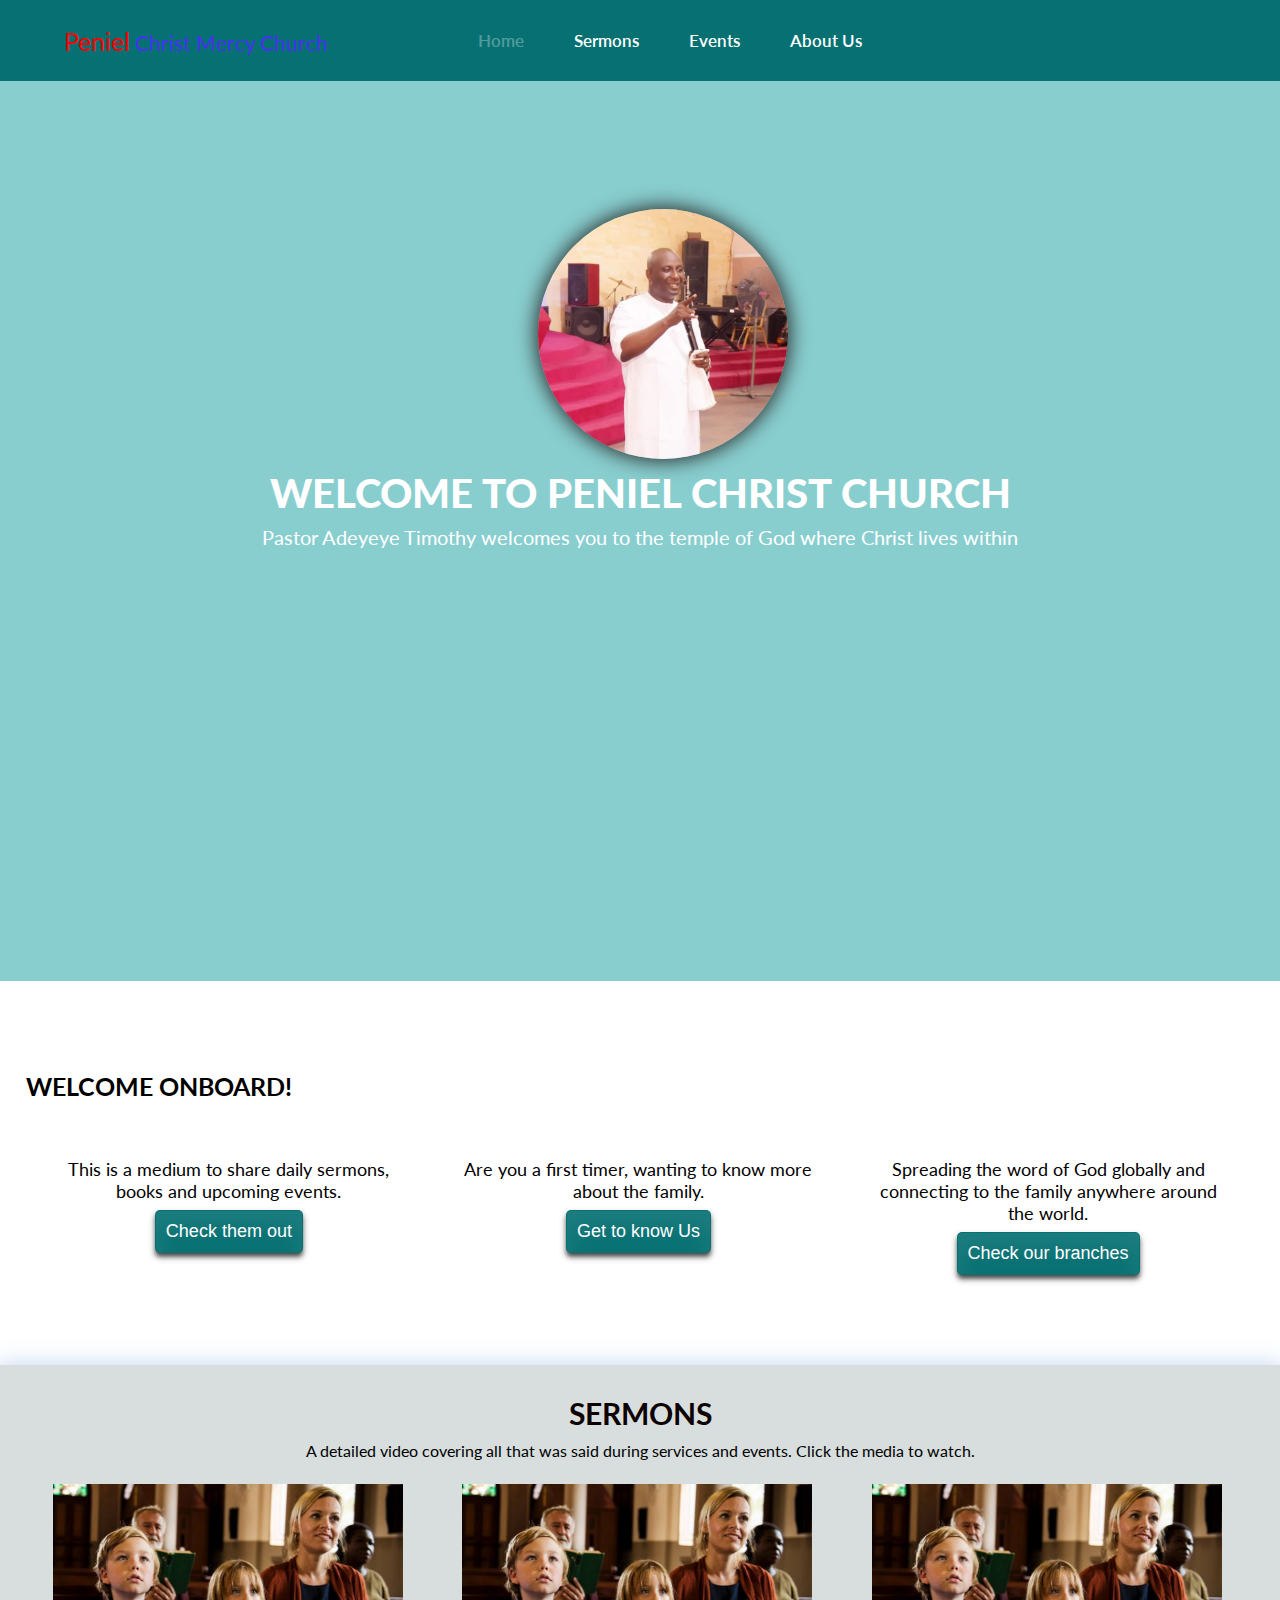
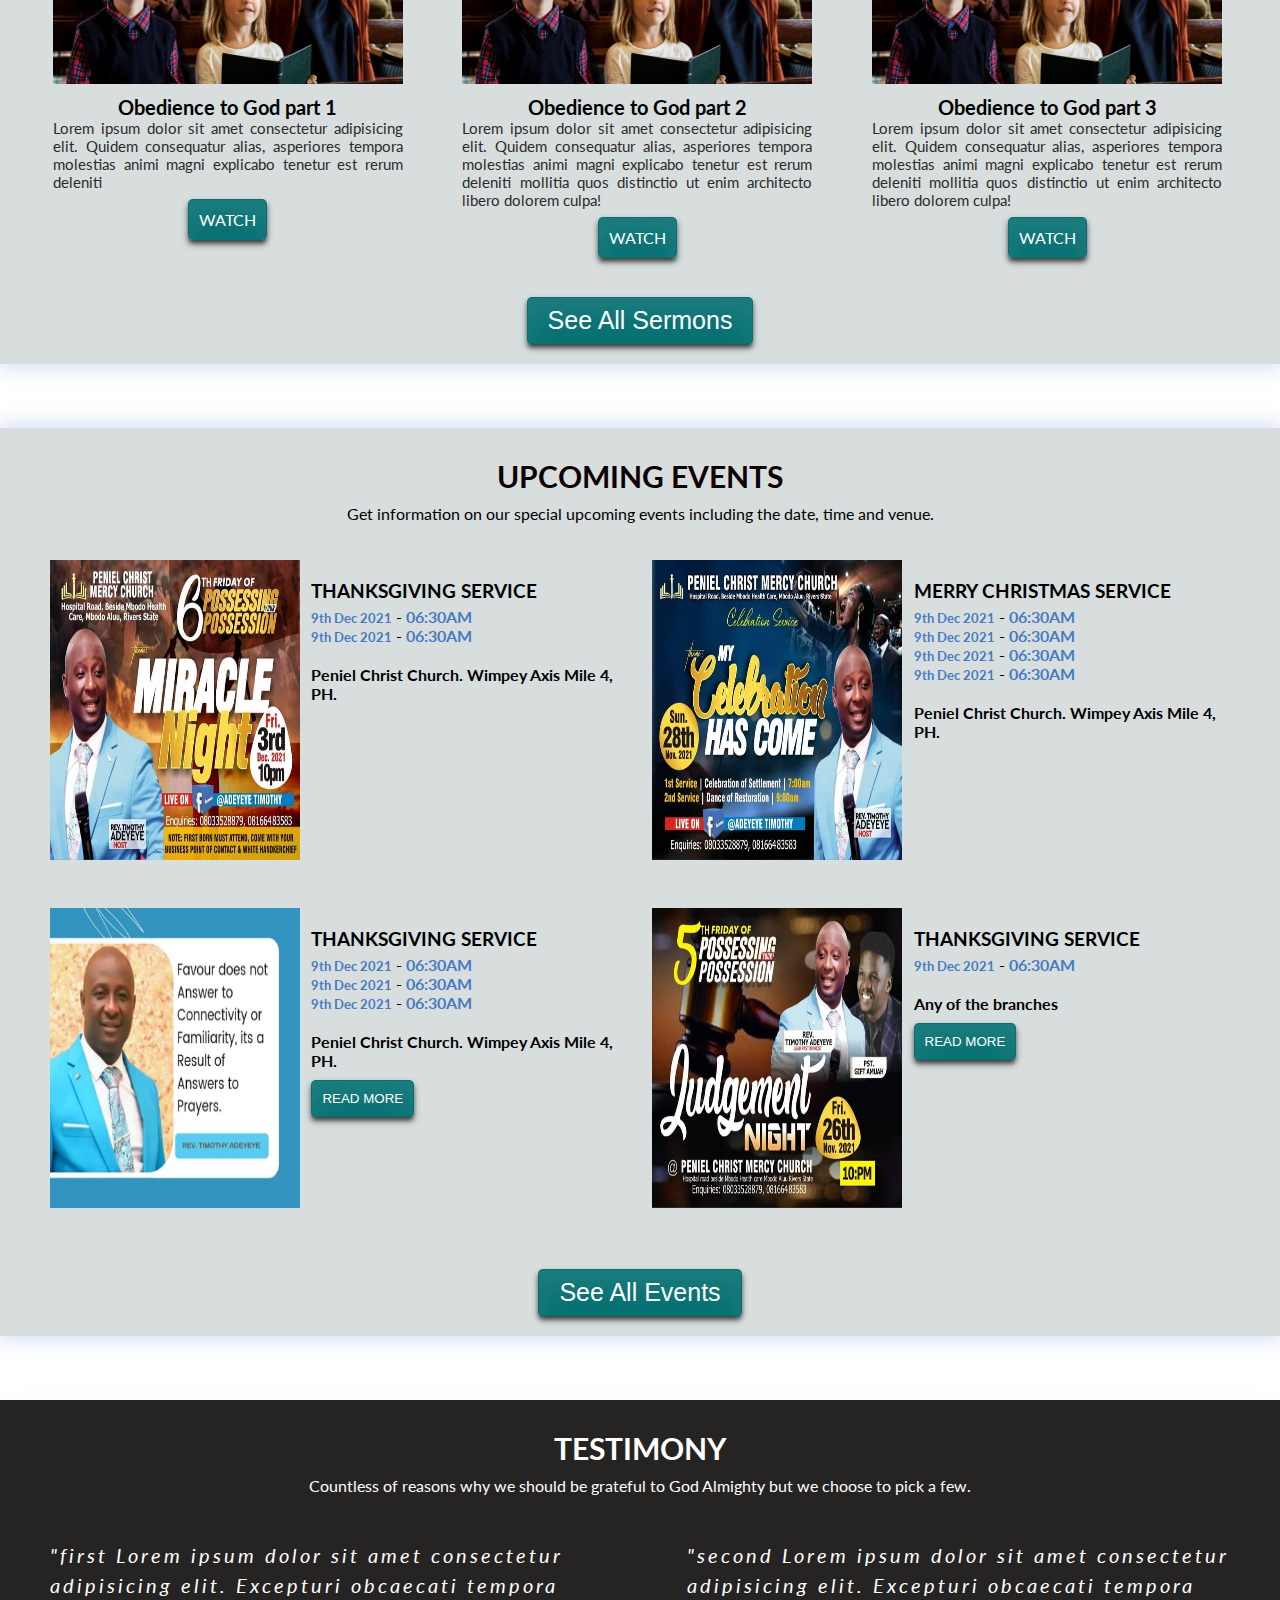
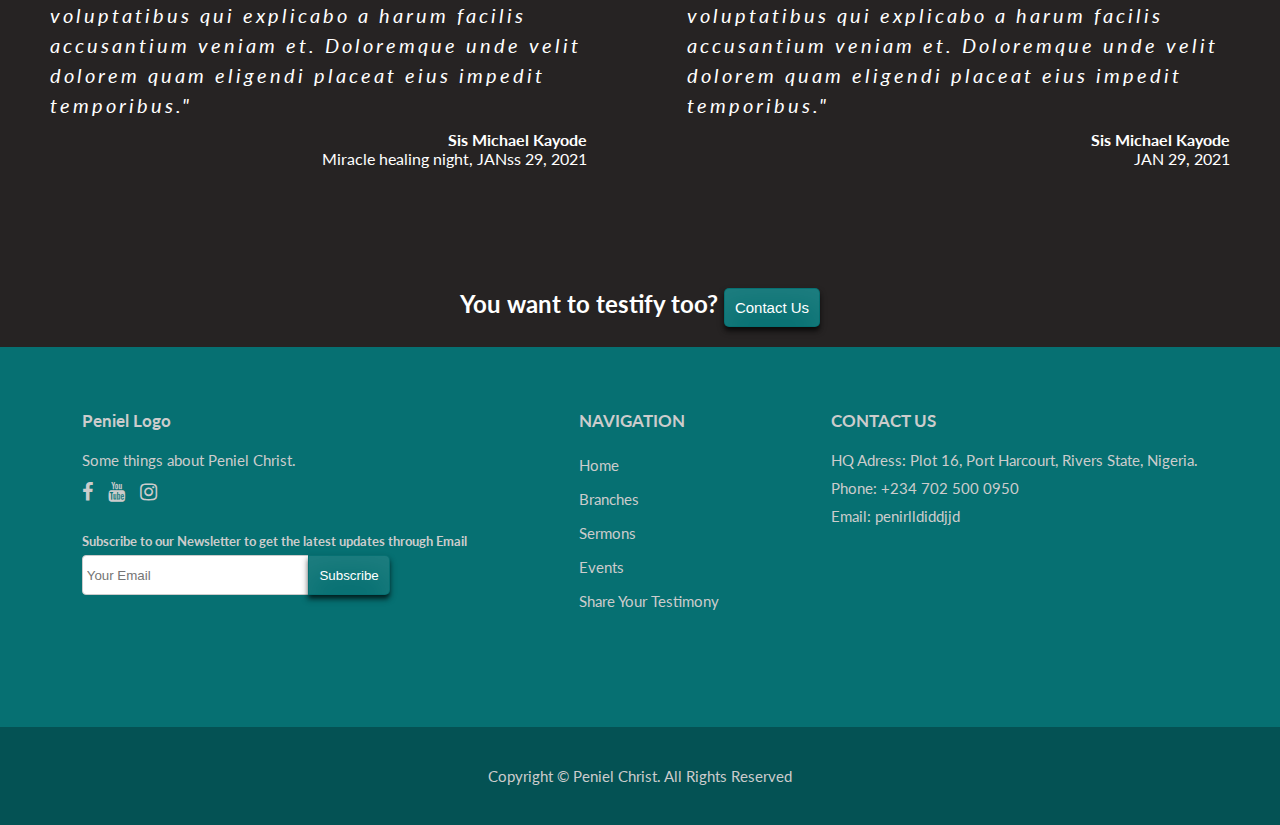
==== index.html @ 098cc75f "first commit" ====
<!DOCTYPE html>
<html lang="en">
<head>
    <meta charset="UTF-8">
    <meta http-equiv="X-UA-Compatible" content="IE=edge">
    <meta name="viewport" content="width=device-width, initial-scale=1.0">
    <link href="http://maxcdn.bootstrapcdn.com/font-awesome/4.1.0/css/font-awesome.min.css" rel="stylesheet">
    <link rel="stylesheet" href="css/style.css">
    <script src="js/nav.js"></script>
    <script src="js/navSlider.js"></script>
    <script src="js/testiSlider.js"></script>
    <title>Home-Peniel Christ Church</title>
</head>
<body>
    <!-- <div class="papa"> -->
        
    <nav class="navbar">
        <a href="index.html" class="nav-logo"><span class="logo" style="font-size: larger;">Peniel</span>  Christ Mercy Church</a>
        <ul class="nav-menu">
            <li class="nav-item">
                <a href="sermon.html" class="nav-link">Home</a>
            </li>
            <li class="nav-item">
                <a href="sermon.html" class="nav-link">Sermons</a>
            </li>

            <!-- <ali class="nav-item">
                <a href="aboutus.html" class="nav-link">About Us</a>
            </li> -->
                <li class="nav-item">
                <a href="events.html" class="nav-link">Events</a>
            </li>
            <li class="nav-item">
                <a href="aboutus.html" class="nav-link">About Us</a>
            </li> 
        </ul>
        <div class="hamburger">
            <span class="bar"></span>
            <span class="bar"></span>
            <span class="bar"></span>
        </div>
    
    </nav>
    <section class="img-slider">
        <div class="welcome-image">
        </div>
        <div class="welcome-content">
            <img src="img/pastor.jpg" alt="">
            <div>
                <h2>WELCOME TO PENIEL CHRIST CHURCH</h2>
                <p>Pastor Adeyeye Timothy welcomes you to the temple of God where Christ lives within</p>
            </div>
        </div>
    </section>
      <div class="main">
        <div class="intro">
            <div>
                <h2>WELCOME ONBOARD!</h2>
                <div class="intro-flex">
    
                    <div>
                        <p>This is a medium to share daily sermons, books and upcoming events.</p>
                        <button>Check them out</button>
                    </div>
                    <div>
                        <p>Are you a first timer, wanting to know more about the family.</p>
                        <button>Get to know Us</button>
                    </div>
                    <div>
                        <p>Spreading the word of God globally and connecting to the family anywhere around the world.</p>
                        <button>Check our branches</button>
                    </div>
                    
                </div>
                
            </div>
          </div>
            <div class="sermon">
               <div class="title">
                    <h2>SERMONS</h2>
                    <p>A detailed video covering all that was said during services and events. Click the media to watch.</p>
               </div>
               <div class="box">
                   <div class="card">
                        <img src="img/image.jpeg" alt="">
                        <h2>Obedience to God part 1</h2>
                        <p> Lorem ipsum dolor sit amet consectetur
                            adipisicing elit. Quidem consequatur alias,
                            asperiores tempora molestias 
                            animi magni
                            explicabo tenetur est 
                            rerum deleniti
                        </p>
                         <br>   
                        <a href="sermon.html"  class="button">WATCH</a>
                   </div>
                   <div class="card">
                        <img src="img/image.jpeg" alt="">
                        <h2>Obedience to God part 2</h2>
                        <p> Lorem ipsum dolor sit amet consectetur
                            adipisicing elit. Quidem consequatur alias,
                            asperiores tempora molestias 
                            animi magni
                            explicabo tenetur est 
                            rerum deleniti
                            mollitia quos distinctio ut enim 
                            architecto libero dolorem culpa!</p>
                            <br>
                        <a href="sermon.html" class="button">WATCH</a>
                    </div>
                    <div class="card">
                        <img src="img/image.jpeg" alt="">
                        <h2>Obedience to God part 3</h2>
                        <p> Lorem ipsum dolor sit amet consectetur
                            adipisicing elit. Quidem consequatur alias,
                            asperiores tempora molestias 
                            animi magni
                            explicabo tenetur est 
                            rerum deleniti
                            mollitia quos distinctio ut enim 
                            architecto libero dolorem culpa!</p>
                            <br>
                        <a href="sermon.html" class="button">WATCH</a>
                    </div>
                </div>
               <button class="btn-larg">See All Sermons</button>
            </div>
            <div class="events">
                <div class="title">
                    <h2>UPCOMING EVENTS</h2>
                    <p>Get information on our special upcoming events including the date, time and venue.</p>
               </div>
               <div class="event-flex">
                    <div class='event-div'>
                        <img src="img/fyerss.jpg" alt="">
                        <div class="event-detail">
                            <h3>THANKSGIVING SERVICE</h3>
                            <div  class="event-dateset">
                                <div>
                                    <small>9th Dec 2021</small> - <span>06:30AM</span>
                                </div>
                                <div>
                                    <small>9th Dec 2021</small> - <span>06:30AM</span>
                                </div>
                                
                            </div>
                            <div class="event-branch">
                                <h4>
                                    Peniel Christ Church.  Wimpey Axis Mile 4, PH. 
                                </h4>
                            </div>
                        </div>
                    </div>
                    <div class='event-div'>
                        <img src="img/carousel_3.jpg" alt="">
                        <div class="event-detail">
                            <h3 class="event-h3">MERRY CHRISTMAS SERVICE</h3 class="event-h3">
                            <div class="event-dateset">
                                <div>
                                    <small>9th Dec 2021</small> - <span>06:30AM</span>
                                </div>
                                <div>
                                    <small>9th Dec 2021</small> - <span>06:30AM</span>
                                </div>
                                <div>
                                    <small>9th Dec 2021</small> - <span>06:30AM</span>
                                </div>
                                <div>
                                    <small>9th Dec 2021</small> - <span>06:30AM</span>
                                </div>
                            </div>
                            <div class="event-branch">
                                <h4>
                                    Peniel Christ Church.  Wimpey Axis Mile 4, PH. 
                                </h4>
                            </div>
                        </div>
                    </div>
                    <div class='event-div'>
                        <img src="img/carousel_2.jpg" alt="">
                        <div class="event-detail">
                            <h3 class="event-h3">THANKSGIVING SERVICE</h3>
                            <div class="event-dateset">
                                <div>
                                    <small>9th Dec 2021</small> - <span>06:30AM</span>
                                </div>
                                <div>
                                    <small>9th Dec 2021</small> - <span>06:30AM</span>
                                </div>
                                <div>
                                    <small>9th Dec 2021</small> - <span>06:30AM</span>
                                </div>
                            </div>
                            <div class="event-branch">
                                <h4>
                                    Peniel Christ Church.  Wimpey Axis Mile 4, PH. 
                                </h4>
                            </div>
                            <button>READ MORE</button>
                        </div>
                    </div>
                    <div class='event-div'>
                        <img src="img/carousel_1.jpg" alt="">
                        <div class="event-detail">
                            <h3 class="event-h3">THANKSGIVING SERVICE</h3>
                            <div class="event-dateset">
                                <div>
                                    <small>9th Dec 2021</small> - <span>06:30AM</span>
                                </div>
                                
                            </div>
                            <div class="event-branch">
                                <h4>
                                    Any of the branches
                                </h4>
                            </div>
                            <button>READ MORE</button>
                        </div>
                    </div>
               </div>
               <button class="btn-larg">See All Events</button>
            </div>
            <div class="testimony">
                <div class="title">
                    <h2>TESTIMONY</h2>
                    <p>Countless of reasons why we should be grateful to God Almighty but we choose to pick a few.</p>
               </div>
               <div class="testi-slider">
                    <div class="testi-flex">
                        <div>
                            <div class="testi-div">
                                <h3 class="testi">
                                    "first Lorem ipsum dolor sit amet consectetur adipisicing elit. Excepturi obcaecati tempora voluptatibus qui explicabo a harum facilis accusantium veniam et. Doloremque unde velit dolorem quam eligendi placeat eius impedit temporibus."
                                </h3>
                                <div class='detail'>
                                    <h4 class="who">Sis Michael Kayode</h4>
                                    <p>Miracle healing night, JANss 29, 2021</p>
                                </div>                      
                            </div>
                            <div class="testi-div">
                                <h3 class="testi">
                                    "second Lorem ipsum dolor sit amet consectetur adipisicing elit. Excepturi obcaecati tempora voluptatibus qui explicabo a harum facilis accusantium veniam et. Doloremque unde velit dolorem quam eligendi placeat eius impedit temporibus."
                                </h3>
                                <div class='detail'>
                                    <h4 class="who">Sis Michael Kayode</h4>
                                    <p>JAN 29, 2021</p>
                                </div>
                            </div>
                        </div>
                        <div>
                            <div class="testi-div">
                                <h3 class="testi">
                                    third ipsum dolor sit amet consectetur adipisicing elit. Excepturi obcaecati tempora voluptatibus qui explicabo a harum facilis accusantium veniam et. Doloremque unde velit dolorem quam eligendi placeat eius impedit temporibus.
                                </h3>
                                <div class='detail'>
                                    <h4 class="who">Sis Michael Kayode</h4>
                                    <p>JAN 29, 2021</p>
                                </div>
                            </div>
                            <div class="testi-div">
                                <h3 class="testi">
                                    fourth Lorem ipsum dolor sit amet consectetur adipisicing elit. Excepturi obcaecati tempora voluptatibus qui explicabo a harum facilis accusantium veniam et. Doloremque unde velit dolorem quam eligendi placeat eius impedit temporibus.
                                </h3>
                                <div class='detail'>
                                    <h4 class="who">Sis Michael Kayode</h4>
                                    <p>JAN 29, 2021</p>
                                </div>                      
                            </div>
                        </div>
                        <div>
                            <div class="testi-div">
                                <h3 class="testi">
                                    "fifth Lorem ipsum dolor sit amet consectetur adipisicing elit. Excepturi obcaecati tempora voluptatibus qui explicabo a harum facilis accusantium veniam et. Doloremque unde velit dolorem quam eligendi placeat eius impedit temporibus."
                                </h3>
                                <div class='detail'>
                                    <h4 class="who">Sis Michael Kayode</h4>
                                    <p>JAN 29, 2021</p>
                                </div>                      
                            </div>
                            <div class="testi-div">
                                <h3 class="testi">
                                    sixth Lorem ipsum dolor sit amet consectetur adipisicing elit. Excepturi obcaecati tempora voluptatibus qui explicabo a harum facilis accusantium veniam et. Doloremque unde velit dolorem quam eligendi placeat eius impedit temporibus.
                                </h3>
                                <div class='detail'>
                                    <h4 class="who">Sis Michael Kayode</h4>
                                    <p>JAN wwwiw9, 2021</p>
                                </div>                      
                            </div>
                        </div>
                    </div>
               </div>
               <div>
                    <h2>You want to testify too? <button>Contact Us</button></h2>                
                </div>            
            </div>
        </div>
      
        <footer class="page-footer" id="footer">
            <div class="">
                <div class="footer-first-div">
                    <div class="footer-summary">
                        <h5>Peniel Logo</h5>
                        <p>Some things about Peniel Christ.</p>
                        <div class="footer-icons"> <i class="fa fa-facebook" aria-hidden="true"></i> <i class="fa fa-youtube" aria-hidden="true"></i> <i class="fa fa-instagram" aria-hidden="true"></i></div>
                        <div class="footer-news">
                            <h6>Subscribe to our Newsletter to get the latest updates through Email</h6>
                        <div class="newsletter">
                                <input type="text" placeholder="Your Email">
                                <button>Subscribe</button>
                            </div>
                        </div>             
                    </div>
                    <div class="navigation">
                        <h5 class="">NAVIGATION</h5>                
                        <ul class="list-unstyled">
                            <li><a href="#!">Home</a></li>
                            <li><a href="#!">Branches</a></li>
                            <li><a href="#!">Sermons</a></li>
                            <li><a href="#!">Events</a></li>
                            <li><a href="#!">Share Your Testimony</a></li>
                        </ul>
                    </div>        
                         
                    <div class="contact">    
                        <h5 class="font-weight-bold text-uppercase mt-3 mb-4">CONTACT US</h5>        
                        <ul class="list-unstyled">
                            <li>
                                <p>HQ Adress: Plot 16, Port Harcourt, Rivers State, Nigeria.</p>
                            </li>
                            <li>
                                <p>Phone: +234 702 500 0950</p>
                            </li>
                            <li>
                                <p>Email: penirlldiddjjd</p>
                            </li>
                        </ul>

                    </div>
                 </div>
            </div>
            <div class="footer-copyright">
                <p class="copyright text-muted">Copyright &copy; Peniel Christ. All Rights Reserved</p>
            </div>
        </footer>
    </div>
    
</body>
</html>
---- css/style.css ----
@import url('https://fonts.googleapis.com/css2?family=Lato:ital,wght@0,100;0,300;0,400;0,700;1,100;1,300;1,400;1,700&family=Roboto+Slab:wght@200;300;400;500;600&display=swap');

*{
    margin: 0;
    padding: 0;
    box-sizing: border-box;
}
html{
    font-size:10px;
    font-family: 'Lato', sans-serif;

}
.papa{
    overflow-x: hidden;
}

li{
    list-style: none;
}
a{
    text-decoration: none;
}
.header{
    border-bottom: 1px solid #e2e8f0;
}
button, .box a{
    padding: 10px;
    background-color: rgb(6, 112, 114);;
    color: white;
    /* text-decoration: none; */
    border: 1px solid transparent;
    border-radius: 5px;
    cursor: pointer;
    box-shadow: 3px 0 0 #7800, 0 4px 4px -1px rgb(0 0 0 / 60%), 0 4px 6px 1px rgb(0 0 0 / 30%), 0 1px 2px 1px rgb(0 0 0 / 0%) inset, 0 18px 32px -2px rgb(255 255 255 / 10%) inset;
    /* transition: .4s; */
    /* margin-top: 60px; */
}
.btn-larg{
    padding:8px 20px ;
    font-size: 25px;
    /* display: none; */
}

.navbar{
    display: flex;
    justify-content: flex-start;
    /* align-items: center; */
    background: rgb(6, 112, 114);
    padding: 2% 5%;
    position: sticky;
    top: 0px;
    z-index: 8999;
}
.navbar>ul li a{
    font-weight: 600;
    font-size: 1.7rem;
color: white;
}
.navbar>a{
    margin-right: 100px;
    /* background: chartreuse; */
}
@keyframes drop {
    0% { top: -100px; }
    100% { top: 0px; }
}
.hamburger{
    display: none;
}

.bar{
    display: block;
    width: 25px;
    height: 3px;
    margin: 5px auto;
    -webkit-transition: all 0.3s ease-in-out;
    transition: all 0.3s ease-in-out;
    background-color: #101010;
}
.nav-menu .active-link{
    /* display: none; */
    opacity: 0.3;
}
.nav-menu .active-link:hover{
    /* display: none; */
    /* opacity: 0.3; */
    color: white;
}

.nav-menu {
    display: flex;
    justify-content: space-between;
    align-items: center;
}

.nav-item{
    margin-left: 5rem;
}
.nav-link{
    font-size: 1.6rem;
    /* font-weight: 400; */
    color: #475569;

}
.nav-link:hover {
    opacity: 0.3;
}
.nav-logo {
    /* font-weight: 500; */
    font-size: 2.1rem;
    color: #482ff7;
}
.logo{
    font-size: medium;
    color: red;
}
.main{
    /* padding: 2%; */
}


.img-slider{
    position: relative;
    width: 100vw;
    height: 100vh;
    max-width: 100%;
    /* position: sticky; */
}
.img-slider .welcome-image{
    background: url(/kayodemichael.github.io/img/preach.jpg);
    background-repeat: no-repeat;
    background-size: 100%;
    width: 100%;
    height: 100%;
    opacity: 0.6;
}
.img-slider .welcome-content{
    position: absolute;
    /* background: rgba(64, 224, 208, 0.167); */
    top: 0;
    background: rgba(89, 186, 188, 0.715);
    left: 0;
    display: flex;
    flex-direction: column;
    padding: 10%;
    
    /* justify-content: center; */
    /* margin: auto; */
    /* opacity: 1; */
    right: 0;
    bottom: 0;

    /* opacity: 0.7; */
    /* position: relative; */
}

.welcome-content img{
    margin: 0 40%;
    width: 250px;
    height: 250px;
    border-radius: 50%;
    box-shadow: 0 0 20px 2px rgba(40, 39, 39, 0.982);
}
.welcome-content div{
    text-align: center;
    margin-top: 10px;
    color: white;
    /* background-color: rgb(255, 255, 255); */
    /* display: none; */
}
.welcome-content h2{
    margin-bottom: 8px;
    font-weight: 900;
    z-index: 333;

    /* display: none; */
    font-size: 40px;
}
.welcome-content p{
    font-size: 20px;
}
/* img.poster{
    width: 100%;
    height: 500px;
} */
/* INTRO */
.main{
    background: white
}
.intro{
    margin-top: 5%;
    padding: 2%;    
}
.intro .intro-flex{
    display: flex;
    justify-content: space-around;
    text-align: center;
}
.intro .intro-flex div{
    flex-basis: 29%;
    margin-right: 3px;
    /* background: lightslategrey; */
}
.intro h2{
    font-size:25px;
    margin-bottom: 4%;
}
.intro p, .intro button{
    font-size: large;
    margin-top: 8px;
    /* background: red; */
    
}

button:hover, .box a:hover{
    background-color: transparent;
    color: rgb(6, 112, 114);
    border: 2px solid rgb(6, 112, 114);
    cursor: pointer;
}

.sermon, .events, .testimony{
    background: rgba(115, 138, 135, 0.283);
    padding: 2%;
    width: 100%;
    margin-top: 5%;
    padding-top: 20px;
    /* background: red; */
    padding-bottom: 20px ;
    /* padding: 0px ; */
    box-shadow: 0 0 20px 2px rgba(44, 112, 201, 0.25);
    /* margin-bottom: 40px; */
}

 /* sermon */
.sermon, .events, .testimony{
    text-align: center;
    font-size: medium;
}
.sermon .title, .events .title,.testimony .title{
    margin-bottom: 2%;
}
.sermon p, .events p, .testimony p{
    /* font-size: 1000; */
    font-weight: normal;
}
.title h2{
    color: rgb(14, 1, 1);
    font-size: 30px;
    margin: 10px;
    text-align: center;
}
.box{
    display: flex;
    justify-content: space-around;
    margin-bottom: 50px;
}
.card{
    /* background-color: #475569; */
    margin-right: 5px;
    width: 350px;
}
.card img{
    width: 100%;
    height: 200px;

    margin-bottom: 8px
}
.card h2{
    font-size: 20px;

}
.card p{
    font-size: 15px;
    text-align: justify;    
    color: rgb(46, 41, 41);
    
}
/* upcoming events */
.event-flex{
    display: flex;
    flex-wrap: wrap;
    justify-content: space-around;
    padding: 1%;
}
.event-flex .event-div{
    display: flex;
    flex-basis: 48%;
    margin-bottom: 4%;
    
}   

.event-flex .event-div img{
    width: 250px;
    height: 300px;
    margin-right: 2%;
}
.event-flex .event-div .event-detail{
    margin-top: 20px;
    /* justify-self: left; */
    text-align: left;
}
.event-flex .event-div .event-detail h3{
    margin-bottom: 5px;
    /* justify-self: left; */
}
.event-flex .event-div .event-detail .event-dateset{
    margin-bottom: 20px;

    /* justify-self: left; */
}
.event-flex .event-div .event-detail .event-dateset div{
    
    font-weight: bold;
    /* justify-self: left; */
}
.event-flex .event-div .event-detail .event-dateset div span{
    
    /* color:  rgba(176, 32, 51, 0.993);; */
    /* justify-self: left; */
    color: #467ac3;
}
.event-flex .event-div .event-detail .event-dateset div small{
    color: #467ac3;
    
    /* justify-self: left; */
}
.event-flex .event-div .event-detail .event-branch{
    
    margin-bottom: 10px;
    /* justify-self: left; */
}

/* .testimony */
.testimony{
    background: rgba(14, 11, 11, 0.9);
    box-shadow: 0 10px 27px rgba(213, 215, 230, 0.331);
    padding-left: 0;
    padding-right: 0;
    /* position: relative; */
    color: white
}
.testimony .title h2{
    color: white;
}
.testi-flex{
    /* position: relative; */
    display: flex;
    /* position:absolute; */
    justify-content: start;
    margin-bottom: 100px;
    /* margin-left: -20px; */
    /* transform: translateX(-100%); */
    overflow: hidden;
}
/* .testi-flex>div:first-child{
    margin-left: 0;
} */
.testi-flex>div{
    /* position: absolute; */
    display: flex;
    justify-content: space-around;
    min-width: 100%;
    max-width: 100vw;
    transition: 1s;
}

.testi-flex .testi-div{
    min-width: 40vw;
    /* background: #467ac3; */
    margin: 20px 50px;
    /* display: none; */
}


.testimony .testi-flex .testi{
    font-weight: normal;
    font-style: italic;
}
.testi-div h3{
    font-size: 20px;
    /* font-weight: normal; */
    letter-spacing: 3px;
    line-height: 30px;
    text-align: left;
    /* display: none; */
    /* font-style: italic; */
    
}
.testimony .testi-flex .detail{
    margin-top: 10px;
    text-align: right;
}
.testimony button{
    font-size: 15px;
}



.page-footer{
    padding-top: 3%;
    padding-bottom: 0;
    background: rgb(6, 112, 114);
    font-size: 20px;
    color: #ccc
    /* font-weight: normal; */

}
.page-footer h5{
    margin-bottom: 20px;
}
.page-footer p, .page-footer a{
    font-size: 15px;
    color: #ccc
}
.page-footer button:hover{
    background: white !important;
}
.page-footer a:hover{
    /* font-size: 17px; */
    font-weight: bold;   
    /* color: rgb(6, 112, 114); */
}
.page-footer .footer-first-div{
    display: flex;
    justify-content: space-around;
    padding: 2%;
    margin-bottom: 80px;
}
.page-footer .footer-news{
    margin-top: 30px;
    
    /* width: inherit; */
}
.footer-summary .footer-icons{
    margin-top: 10px;
}
.page-footer .newsletter{
    position: relative;
    display: flex;
    height: 40px;  
    /* background: rebeccapurple; */
}
.footer-news h6{
    margin-bottom: 6px;
}
.page-footer .newsletter input{
    height: 100%;
    /* float: left; */
    border: 1px solid #ccc;
    border-radius: 4px;
    box-sizing: border-box;
    padding-left: 4px;
    padding-right: 120px;
}
.page-footer button{
    position: absolute;
    right: 20%;
    border-top-left-radius: 0;
    border-bottom-left-radius: 0;
    height: 100%;
}
/* .navigation{

} */
.navigation .list-unstyled li, .contact .list-unstyled li{
    margin-bottom: 10px;
}
.footer-copyright{
    background: rgba(4, 69, 70, 0.693);
    text-align: center;
    padding: 40px;
}

.footer-icons i{
    margin-right: 10px;
    cursor: pointer;
}







/* CONTACT US PAGE */

.first{
    margin-top: 10px;
    width: 100%;
}
.find img{
    align-items: center;
    width: 80%;
    height: 690px;
    padding-left: 200px;
    /* margin-left: 50px; */
}

.word{
    width: 100%;
    padding: 50px;
    
}

.word h1{
    font-size: 400%;
    color: cornflowerblue;
    align-items: center;
    justify-content: center;
    margin-left: 400px;
}
.word h4{
    text-align: center;
}
.form{
    margin-left: 500px;
    align-items: center;
    
   
}

/* .form-container{
    
}
input[type=text], {
    width: 100%;
} */

/* SERMON PAGE */

.sub{
    width: 100%;
    margin-top: 60px;
    padding-left: 30px;
    
}

.front{
    
}

.front h1{
    margin-bottom: 20px;
    justify-content: center;
    align-items: center;
    margin-left: 510px; 
    font-size: 350%;
    font-weight: 200;

}
.front h4{
    font-weight: 500;
    align-items: center;
    justify-content: center;
    margin-left: 150px;
}

.cervix{
    margin-top: 50px;
    align-items: center;
    justify-content: center;
   
}
.up{
    border-bottom: 1px solid black;
}
.video{
    margin-left: 400px;
    padding-top: 50px;
}

.video video{
    width: 50%;
    height: 50%;
}

.words{
    margin-left: 400px;
}
.words h1{
    font-size: 200%;
}


@media only screen and (max-width: 1000px){
    .navbar{
        justify-content: space-between;
    }
    .nav-menu {
        position: absolute;
        left: -100px;
        top: 5rem;
        flex-direction: column;
        background:#acc;
        /* background-color: white; */
        display: none;
        width: 100%;
        /* border-radius: 10px; */
        text-align: center;
        transition: 0.3s;
        box-shadow: 0 10px 27px rgba(0, 0, 0, 0.05);

    }

    .nav-menu.active {
        left: 0;
        display: block;
    }
    .nav-item {
        margin: 2.5rem;
    }
    .hamburger{
        display: block;
        cursor: pointer;
    }
    .hamburger.active .bar:nth-child(2) {
        opacity: 0;
    }
    .hamburger.active .bar:nth-child(1){
        transform: translateY(8px) rotate(45deg);
    }
    .hamburger.active .bar:nth-child(3){
        transform: translateY(-8px) rotate(-45deg);
    }

/* Slideshow container */
.intro .intro-flex{
    flex-direction: column;
}
.intro{
    margin-top: 30px;
    text-align: center;
}
.intro .intro-flex div{
    flex-basis: 100%;
    margin-top: 30px;
    margin-right: 0;
    /* background: lightslategrey; */
}
.sermon, .events, .testimony{
    
    margin-top: 60px;
    padding-top: 20px;
    
    padding-bottom: 20px ;
    /* margin-bottom: 40px; */
}
.sermon .title, .events .title,.testimony .title{
    margin-bottom: 30px;
} 
.sermon p, .events p, .testimony p{
    /* font-size: 1000; */
    text-align: left;
 
    font-size: 18px;
}
.title h2{
    /* font-size: 1000; */
    margin-bottom: 30px;
    text-align: left;

}
.box{
    /* display: flex; */
    flex-direction: column;
    /* justify-content: space-around; */
    margin-bottom: 30px;
}
.card{
    /* background-color: #475569; */
    margin-right: 0;
    flex-basis: 100%;
    margin-bottom: 80px;
    /* background: red; */
}
.card img{
    margin-bottom: 20px
}
.card h2{
    margin-bottom: 20px;
    text-align: left;
}
.card p{
    margin-bottom: 10px;
}
.btn-larg{
    padding:8px 20px ;
    font-size: 25px;
    /* display: none; */
}
button, .box a{
    padding: 10px 30px;
    /* text-decoration: none; */
    /* margin-top: 60px; */
}
.event-flex{
    flex-direction: column;
    padding: 0;
}
.event-flex .event-div{
    display: block;
    flex-basis: 100%;
    margin: 2%;
    margin-bottom: 4%;
    
    
}   

.event-flex .event-div img{
    width: 100%;
    height: 300px;
    margin-right: 2%;
}

.event-flex .event-div, .event-detail{
    margin-top: 20px;
    /* justify-self: left; */
    text-align: left;
}
.event-div .event-detail .event-branch{
    
    margin-bottom: 20px;
    /* justify-self: left; */
}
.event-flex {
    margin-bottom: 50px;
/* background: red; */
}
/* testimony */
.testimony .title p{
    margin-left: 10px;
}
.testi-flex>div{
    min-width: 200%;
    max-width: 200vw;
    /* flex-direction: column; */
}
.testi-flex .testi-div{
    /* justify-self: center; */
    min-width: 100vw;
    margin: 0;
    padding: 0 5px;

}
.testi-div h3{
    
    text-align: center;
    /* display: none; */
    /* font-style: italic; */
    
}

.testimony .testi-flex .detail{
    margin-top: 30px;
    text-align: center;
    font-size: 20px;
    /* display: none; */
}
.detail p{
    text-align: center;
}
.page-footer{

    padding-top: 40px;
    /* font-weight: normal; */

}

.page-footer .footer-first-div{
    padding: 5%;
    flex-direction: column;
    margin-bottom: 50px;
}
.page-footer .footer-first-div> div{
    margin-bottom: 30px;
}
.page-footer .footer-news{
    margin-top: 30px;
    
    /* width: inherit; */
}
.footer-summary .footer-icons{
    margin-top: 10px;
}
.page-footer .newsletter{
    position: relative;
    display: flex;
    height: 40px;  
    /* background: rebeccapurple; */
}
.footer-news h6{
    margin-bottom: 6px;
}
.page-footer .newsletter input{ 

    padding-left: 4px;
    padding-right: 120px;
}
.page-footer button{
    right: 8%;
 
}
.footer-icons i{
    margin-right: 10px;
}
/* .navigation{
} */
.navigation .list-unstyled li, .contact .list-unstyled li{
    margin-bottom: 10px;
}




/* ABOUT US PAGE */

    .first{
        margin-top: 80px;
        width: 100%;
    }

    .find {
        width: 100%;
    }
    .find img{
        align-items: center;
        width: 80%;
        height: 30%;
        margin-left: 40px; 
        padding-left: 22px;
    }

    .word{
        width: 100%;
        margin-right: 60%;
    }
    .word h1{
        font-size: xx-large;
        color: cornflowerblue;
        align-items: center;
        justify-content: center;
        margin-left: 30%;
    }
    .word h4{
        text-align: center;
    }
    /* .contact-form{
        width: 100%;
        padding-left: 100px;
        margin-right: 100%; */
    }
    .about-us h1{
        font-size: xx-large;
        color: cornflowerblue;
        align-items: center;
        margin-left: 38%;
    }
    .fcf-form-class {

        font-size: 1rem;
        font-weight: 400;
        color: #0000ff;
        text-align: left;
        margin-left: 5%;
    }

    /* input[type=text], select, textarea{
        width: 100%;
        padding: 12px;
        border: 1px solid #ccc;
        border-radius: 4px;
        box-sizing: border-box;
        margin-top: 6px;
        margin-bottom: 16px;
        resize: vertical;
      } */

      input[type=email], select, textarea {
        width: 100%;
        padding: 12px;
        border: 1px solid #ccc;
        border-radius: 4px;
        box-sizing: border-box;
        margin-top: 6px;
        margin-bottom: 16px;
        resize: vertical;
      }

      
      /* button[type=submit] {
        background-color: #5DADE2;
        color: white;
        padding: 12px 20px;
        border: none;
        border-radius: 4px;
      } */
    /* .form-container{
        width: 300x;
        margin-right: 100px;
    }
    .form-container input:first-child{
        display: inline-block;
        width: 120%;
        padding: 14px 130px 14px 15px;
        border: 2px solid #f9004d;
        outline: none;
        border-radius: 30px;
    } */
 

    /* SERMON PAGE */
    .sub{
        width: 100%;
        margin-top: 60px;
        padding: 23px;

    }
    .front{
        line-height: 1pc;
        width: 80%;
    }
    .front h1{
        line-height: 1.5;
        margin-bottom: 20px;
        margin-left: 100px;
        /* margin-right: 600px; */
        font-size: xx-large;
        font-weight: 100;
    
    }
    .front h4{
        font-weight: 500;
        margin-left: 70px;
        font-size: 120%;
        line-height: 25px;
    }
    .dot{
        font-size: 150%;
    }

    .cervix {
        margin-top: 70px;
    }
    .up {
        border-bottom: 0.9px solid black;
    }
    .video{
        width: 90%;
        height: 80%;
        margin-left: 50px;
        /* padding-left: 22px; */
    }
    .video video{
         width: 75%; 
    }
    .words {
        padding: 30px;
        margin-left: 50px;
    }
    .words h1{
        font-size:x-large;
        
    }

    /* EVENTS PAGE */
    .event{
        width: 100%;
        margin-top: 80px;
    }

    .event-flyer{
        width: 100%;
    }
    .event-flyer img{
        margin-left: 10%;
        width: 80%;
        
    }

    .writeup h2{
        margin-top: 20px;
        margin-left: 10%;
    }
    .writeup h4 {
        margin-left: 10%;
        margin-bottom: 20px;
    }
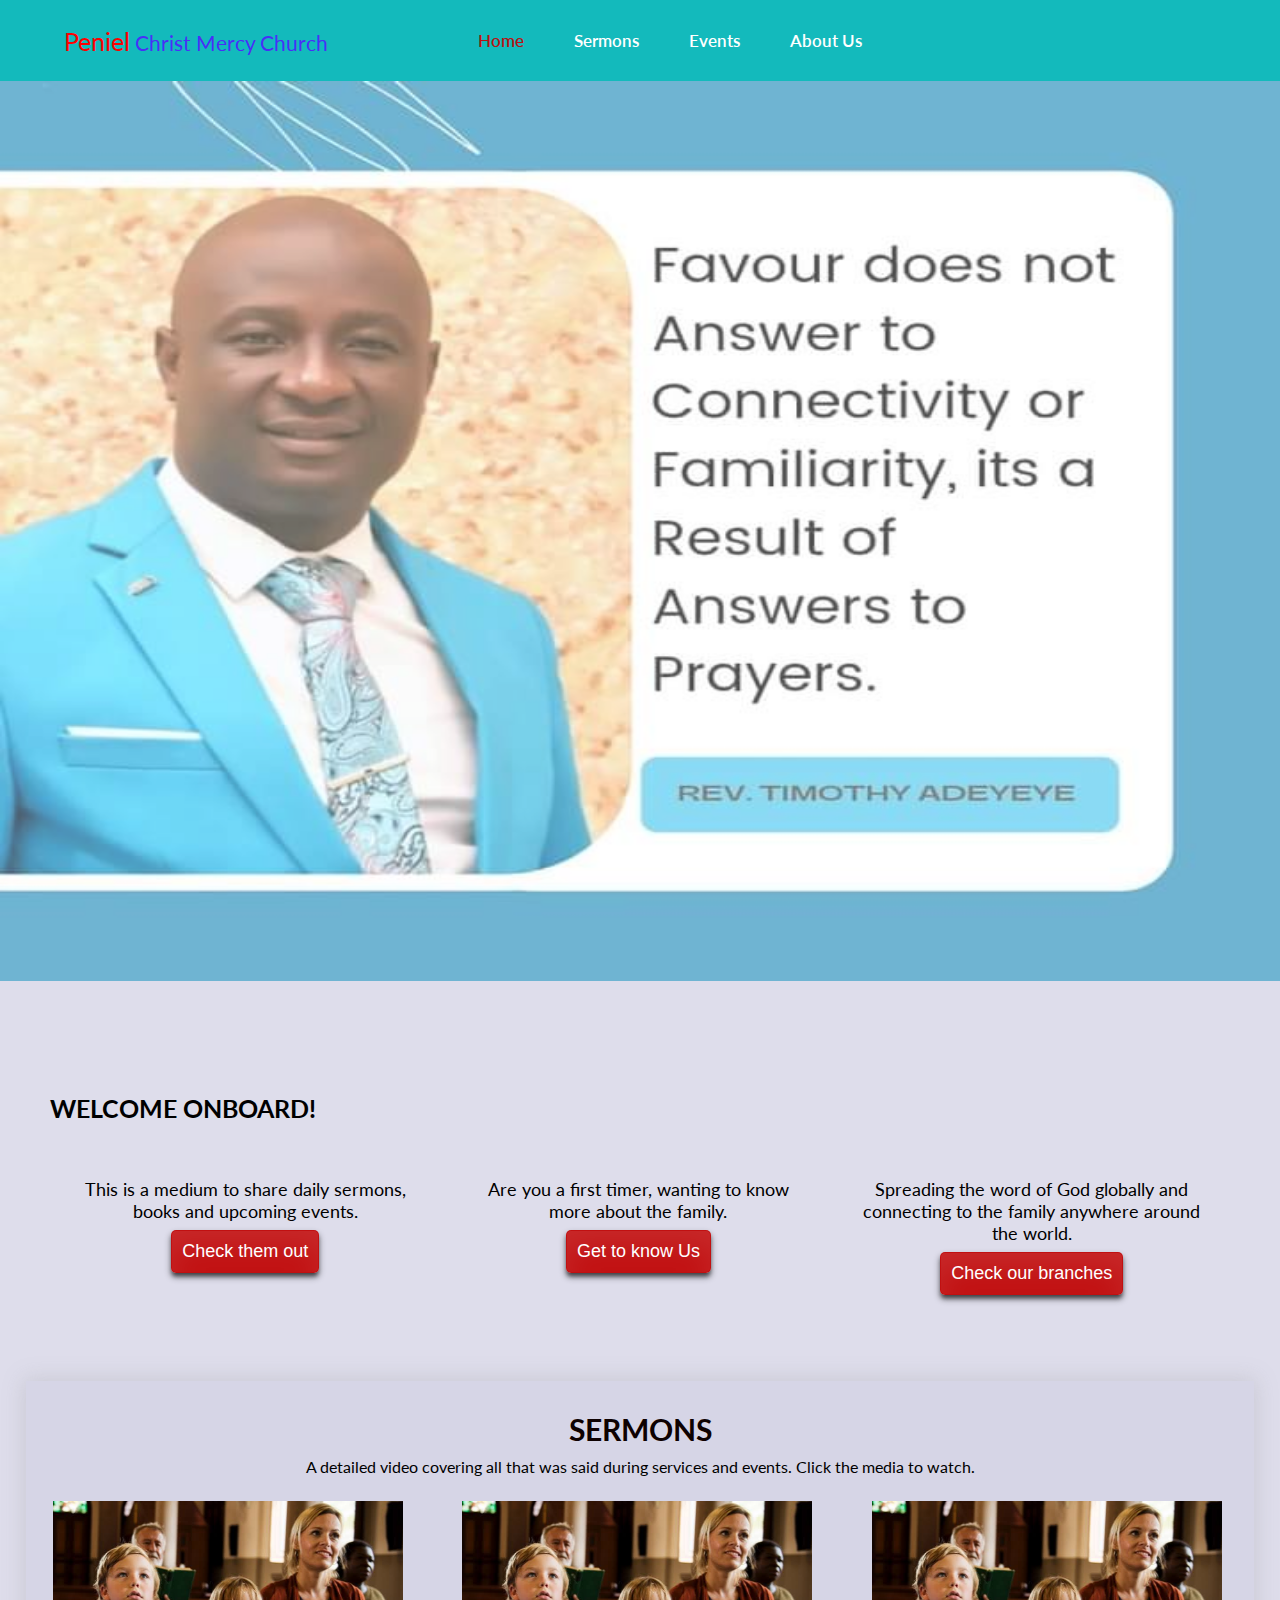
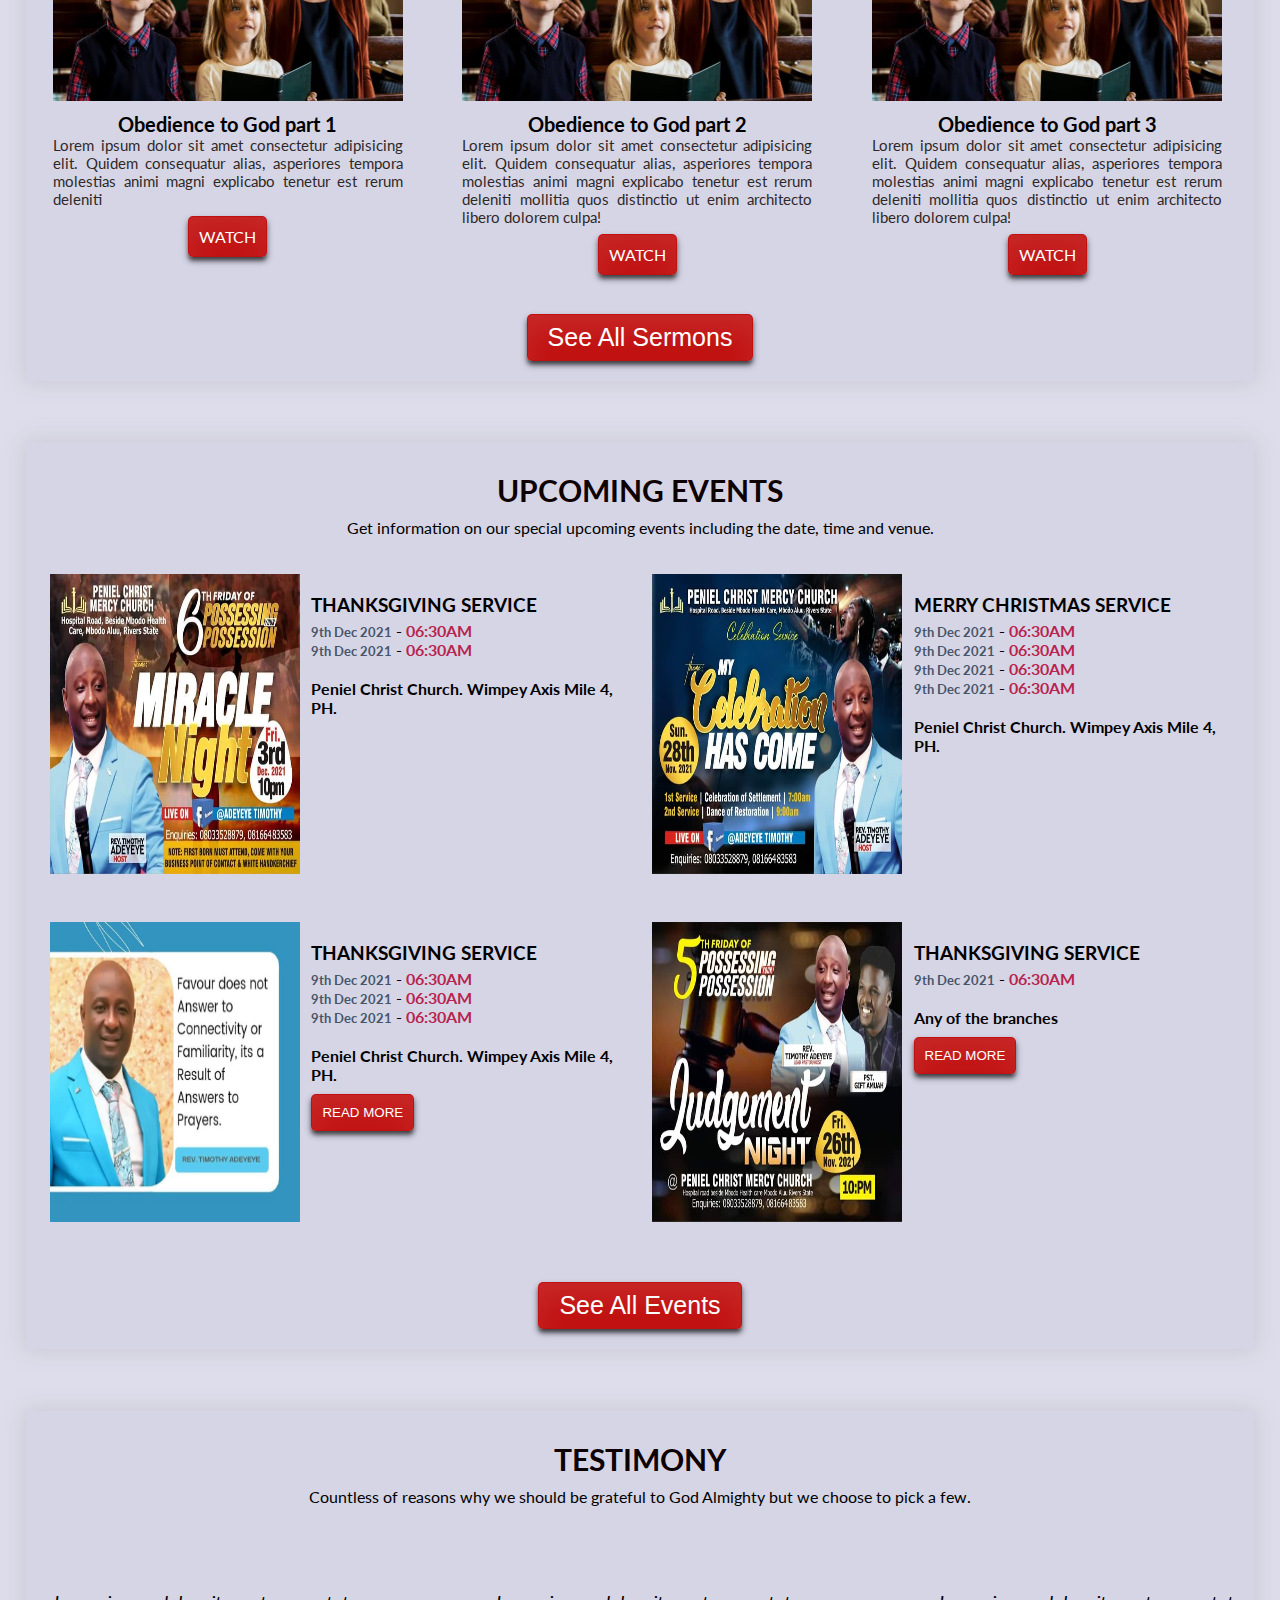
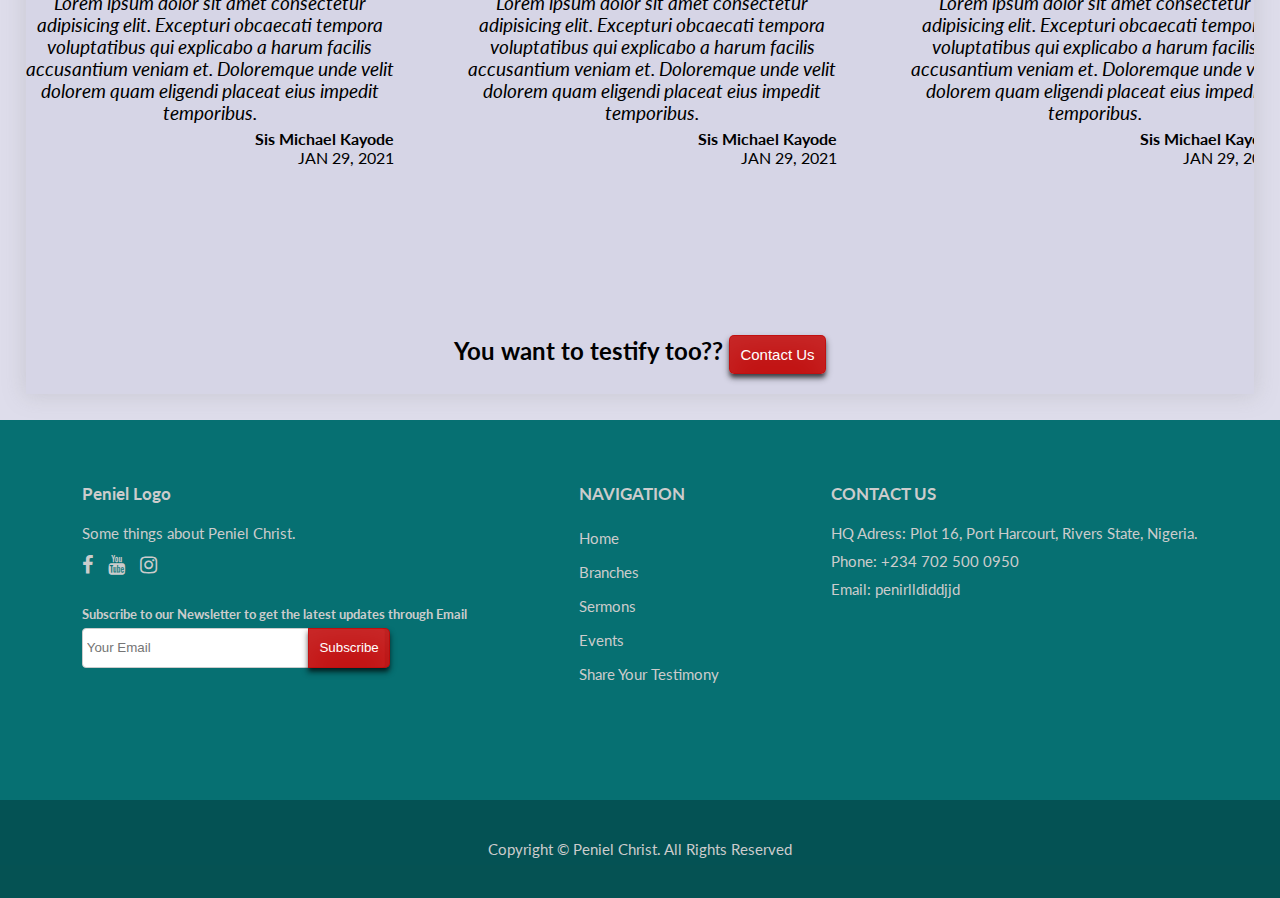
==== commit 3da535a5: "nothing yet" ====
--- a/index.html
+++ b/index.html
@@ -8,7 +8,6 @@
     <link rel="stylesheet" href="css/style.css">
     <script src="js/nav.js"></script>
     <script src="js/navSlider.js"></script>
-    <script src="js/testiSlider.js"></script>
     <title>Home-Peniel Christ Church</title>
 </head>
 <body>
@@ -41,17 +40,26 @@
         </div>
     
     </nav>
-    <section class="img-slider">
-        <div class="welcome-image">
+    <Section class="img-slider">
+        <div>
+            <img src="" alt="">
         </div>
-        <div class="welcome-content">
-            <img src="img/pastor.jpg" alt="">
-            <div>
-                <h2>WELCOME TO PENIEL CHRIST CHURCH</h2>
-                <p>Pastor Adeyeye Timothy welcomes you to the temple of God where Christ lives within</p>
-            </div>
+        <div class="slider-container">
+          
+          <div class="slide">
+            <img src="img/carousel_2.jpg">
+          </div>
+          
+          <div class="slide">
+            <img src="img/carousel_1.jpg">
+          </div>
+      
+          <div class="slide">
+            <img src="img/carousel_3.jpg">
+          </div>
+          
         </div>
-    </section>
+      </Section>
       <div class="main">
         <div class="intro">
             <div>
@@ -227,70 +235,64 @@
                </div>
                <div class="testi-slider">
                     <div class="testi-flex">
-                        <div>
-                            <div class="testi-div">
-                                <h3 class="testi">
-                                    "first Lorem ipsum dolor sit amet consectetur adipisicing elit. Excepturi obcaecati tempora voluptatibus qui explicabo a harum facilis accusantium veniam et. Doloremque unde velit dolorem quam eligendi placeat eius impedit temporibus."
-                                </h3>
-                                <div class='detail'>
-                                    <h4 class="who">Sis Michael Kayode</h4>
-                                    <p>Miracle healing night, JANss 29, 2021</p>
-                                </div>                      
-                            </div>
-                            <div class="testi-div">
-                                <h3 class="testi">
-                                    "second Lorem ipsum dolor sit amet consectetur adipisicing elit. Excepturi obcaecati tempora voluptatibus qui explicabo a harum facilis accusantium veniam et. Doloremque unde velit dolorem quam eligendi placeat eius impedit temporibus."
-                                </h3>
-                                <div class='detail'>
-                                    <h4 class="who">Sis Michael Kayode</h4>
-                                    <p>JAN 29, 2021</p>
-                                </div>
-                            </div>
-                        </div>
-                        <div>
-                            <div class="testi-div">
-                                <h3 class="testi">
-                                    third ipsum dolor sit amet consectetur adipisicing elit. Excepturi obcaecati tempora voluptatibus qui explicabo a harum facilis accusantium veniam et. Doloremque unde velit dolorem quam eligendi placeat eius impedit temporibus.
-                                </h3>
-                                <div class='detail'>
-                                    <h4 class="who">Sis Michael Kayode</h4>
-                                    <p>JAN 29, 2021</p>
-                                </div>
-                            </div>
-                            <div class="testi-div">
-                                <h3 class="testi">
-                                    fourth Lorem ipsum dolor sit amet consectetur adipisicing elit. Excepturi obcaecati tempora voluptatibus qui explicabo a harum facilis accusantium veniam et. Doloremque unde velit dolorem quam eligendi placeat eius impedit temporibus.
-                                </h3>
-                                <div class='detail'>
-                                    <h4 class="who">Sis Michael Kayode</h4>
-                                    <p>JAN 29, 2021</p>
-                                </div>                      
-                            </div>
-                        </div>
-                        <div>
-                            <div class="testi-div">
-                                <h3 class="testi">
-                                    "fifth Lorem ipsum dolor sit amet consectetur adipisicing elit. Excepturi obcaecati tempora voluptatibus qui explicabo a harum facilis accusantium veniam et. Doloremque unde velit dolorem quam eligendi placeat eius impedit temporibus."
-                                </h3>
-                                <div class='detail'>
-                                    <h4 class="who">Sis Michael Kayode</h4>
-                                    <p>JAN 29, 2021</p>
-                                </div>                      
-                            </div>
-                            <div class="testi-div">
-                                <h3 class="testi">
-                                    sixth Lorem ipsum dolor sit amet consectetur adipisicing elit. Excepturi obcaecati tempora voluptatibus qui explicabo a harum facilis accusantium veniam et. Doloremque unde velit dolorem quam eligendi placeat eius impedit temporibus.
-                                </h3>
-                                <div class='detail'>
-                                    <h4 class="who">Sis Michael Kayode</h4>
-                                    <p>JAN wwwiw9, 2021</p>
-                                </div>                      
-                            </div>
+                        <div class="testi-div">
+                            <h3 class="testi">
+                                Lorem ipsum dolor sit amet consectetur adipisicing elit. Excepturi obcaecati tempora voluptatibus qui explicabo a harum facilis accusantium veniam et. Doloremque unde velit dolorem quam eligendi placeat eius impedit temporibus.
+                            </h3>
+                            <div class='detail'>
+                                <h4 class="who">Sis Michael Kayode</h4>
+                                <p>JAN 29, 2021</p>
+                            </div>                      
+                        </div>
+                        <div class="testi-div">
+                            <h3 class="testi">
+                                Lorem ipsum dolor sit amet consectetur adipisicing elit. Excepturi obcaecati tempora voluptatibus qui explicabo a harum facilis accusantium veniam et. Doloremque unde velit dolorem quam eligendi placeat eius impedit temporibus.
+                            </h3>
+                            <div class='detail'>
+                                <h4 class="who">Sis Michael Kayode</h4>
+                                <p>JAN 29, 2021</p>
+                            </div>
+                        </div>
+                        <div class="testi-div">
+                            <h3 class="testi">
+                                Lorem ipsum dolor sit amet consectetur adipisicing elit. Excepturi obcaecati tempora voluptatibus qui explicabo a harum facilis accusantium veniam et. Doloremque unde velit dolorem quam eligendi placeat eius impedit temporibus.
+                            </h3>
+                            <div class='detail'>
+                                <h4 class="who">Sis Michael Kayode</h4>
+                                <p>JAN 29, 2021</p>
+                            </div>
+                        </div>
+                        <div class="testi-div">
+                            <h3 class="testi">
+                                Lorem ipsum dolor sit amet consectetur adipisicing elit. Excepturi obcaecati tempora voluptatibus qui explicabo a harum facilis accusantium veniam et. Doloremque unde velit dolorem quam eligendi placeat eius impedit temporibus.
+                            </h3>
+                            <div class='detail'>
+                                <h4 class="who">Sis Michael Kayode</h4>
+                                <p>JAN 29, 2021</p>
+                            </div>                      
+                        </div>
+                        <div class="testi-div">
+                            <h3 class="testi">
+                                Lorem ipsum dolor sit amet consectetur adipisicing elit. Excepturi obcaecati tempora voluptatibus qui explicabo a harum facilis accusantium veniam et. Doloremque unde velit dolorem quam eligendi placeat eius impedit temporibus.
+                            </h3>
+                            <div class='detail'>
+                                <h4 class="who">Sis Michael Kayode</h4>
+                                <p>JAN 29, 2021</p>
+                            </div>                      
+                        </div>
+                        <div class="testi-div">
+                            <h3 class="testi">
+                                Lorem ipsum dolor sit amet consectetur adipisicing elit. Excepturi obcaecati tempora voluptatibus qui explicabo a harum facilis accusantium veniam et. Doloremque unde velit dolorem quam eligendi placeat eius impedit temporibus.
+                            </h3>
+                            <div class='detail'>
+                                <h4 class="who">Sis Michael Kayode</h4>
+                                <p>JAN 29, 2021</p>
+                            </div>                      
                         </div>
                     </div>
                </div>
                <div>
-                    <h2>You want to testify too? <button>Contact Us</button></h2>                
+                    <h2>You want to testify too?? <button>Contact Us</button></h2>                
                 </div>            
             </div>
         </div>
--- a/css/style.css
+++ b/css/style.css
@@ -25,7 +25,7 @@
 }
 button, .box a{
     padding: 10px;
-    background-color: rgb(6, 112, 114);;
+    background-color: #c00808f6;
     color: white;
     /* text-decoration: none; */
     border: 1px solid transparent;
@@ -45,8 +45,8 @@
     display: flex;
     justify-content: flex-start;
     /* align-items: center; */
-    background: rgb(6, 112, 114);
     padding: 2% 5%;
+    background: rgb(19, 186, 188);
     position: sticky;
     top: 0px;
     z-index: 8999;
@@ -78,15 +78,8 @@
     background-color: #101010;
 }
 .nav-menu .active-link{
-    /* display: none; */
-    opacity: 0.3;
-}
-.nav-menu .active-link:hover{
-    /* display: none; */
-    /* opacity: 0.3; */
-    color: white;
-}
-
+    color: #c00808f6;
+}
 .nav-menu {
     display: flex;
     justify-content: space-between;
@@ -103,7 +96,7 @@
 
 }
 .nav-link:hover {
-    opacity: 0.3;
+    color: #c00808f6;
 }
 .nav-logo {
     /* font-weight: 500; */
@@ -115,7 +108,7 @@
     color: red;
 }
 .main{
-    /* padding: 2%; */
+    padding: 2%;
 }
 
 
@@ -124,68 +117,49 @@
     width: 100vw;
     height: 100vh;
     max-width: 100%;
-    /* position: sticky; */
-}
-.img-slider .welcome-image{
-    background: url(/kayodemichael.github.io/img/preach.jpg);
-    background-repeat: no-repeat;
-    background-size: 100%;
-    width: 100%;
+    overflow: hidden;
+}
+
+.img-slider .slider-container {
+    position: absolute;
+    opacity: 0.7;
+    width: 300%;
+    top: 0;
+    left: 0;
+    right:0;
+    /* overflow: hidden; */
+    display: flex;
+    animation: slider 13s infinite;
+}
+.img-slider .slider-container .slide {
+    position: relative;
+    width: 100vw;
+    max-width: 100%;
     height: 100%;
-    opacity: 0.6;
-}
-.img-slider .welcome-content{
-    position: absolute;
-    /* background: rgba(64, 224, 208, 0.167); */
-    top: 0;
-    background: rgba(89, 186, 188, 0.715);
-    left: 0;
-    display: flex;
-    flex-direction: column;
-    padding: 10%;
-    
-    /* justify-content: center; */
-    /* margin: auto; */
-    /* opacity: 1; */
-    right: 0;
-    bottom: 0;
-
-    /* opacity: 0.7; */
-    /* position: relative; */
-}
-
-.welcome-content img{
-    margin: 0 40%;
-    width: 250px;
-    height: 250px;
-    border-radius: 50%;
-    box-shadow: 0 0 20px 2px rgba(40, 39, 39, 0.982);
-}
-.welcome-content div{
-    text-align: center;
-    margin-top: 10px;
-    color: white;
-    /* background-color: rgb(255, 255, 255); */
-    /* display: none; */
-}
-.welcome-content h2{
-    margin-bottom: 8px;
-    font-weight: 900;
-    z-index: 333;
-
-    /* display: none; */
-    font-size: 40px;
-}
-.welcome-content p{
-    font-size: 20px;
-}
+    /* float: left; */
+}
+.img-slider .slider-container .slide img {
+    display: block;
+    width: 100vw;
+    max-width: 100%;
+    height: 100vh;
+  }
+  @keyframes slider {
+      0%, 25%, 100%{left: 0}
+      
+      30%, 55%{left: -100%}
+      
+      60%, 85%{left: -200%}
+  }
+  
+
 /* img.poster{
     width: 100%;
     height: 500px;
 } */
 /* INTRO */
 .main{
-    background: white
+    background: rgba(211, 210, 229, 0.761);
 }
 .intro{
     margin-top: 5%;
@@ -214,24 +188,22 @@
 
 button:hover, .box a:hover{
     background-color: transparent;
-    color: rgb(6, 112, 114);
-    border: 2px solid rgb(6, 112, 114);
+    color: #c00808f6;
+    border: 2px solid #c00808f6;
     cursor: pointer;
 }
 
 .sermon, .events, .testimony{
-    background: rgba(115, 138, 135, 0.283);
-    padding: 2%;
+    background: rgba(211, 210, 229, 0.761);
     width: 100%;
     margin-top: 5%;
     padding-top: 20px;
     /* background: red; */
     padding-bottom: 20px ;
     /* padding: 0px ; */
-    box-shadow: 0 0 20px 2px rgba(44, 112, 201, 0.25);
+    box-shadow: 0 0 20px 2px rgb(142 142 142 / 25%);
     /* margin-bottom: 40px; */
 }
-
  /* sermon */
 .sermon, .events, .testimony{
     text-align: center;
@@ -316,12 +288,11 @@
 }
 .event-flex .event-div .event-detail .event-dateset div span{
     
-    /* color:  rgba(176, 32, 51, 0.993);; */
+    color: #b7244e;;
     /* justify-self: left; */
-    color: #467ac3;
 }
 .event-flex .event-div .event-detail .event-dateset div small{
-    color: #467ac3;
+    color: #475569;
     
     /* justify-self: left; */
 }
@@ -333,68 +304,67 @@
 
 /* .testimony */
 .testimony{
-    background: rgba(14, 11, 11, 0.9);
-    box-shadow: 0 10px 27px rgba(213, 215, 230, 0.331);
-    padding-left: 0;
-    padding-right: 0;
-    /* position: relative; */
-    color: white
-}
-.testimony .title h2{
-    color: white;
-}
-.testi-flex{
-    /* position: relative; */
-    display: flex;
-    /* position:absolute; */
-    justify-content: start;
-    margin-bottom: 100px;
-    /* margin-left: -20px; */
-    /* transform: translateX(-100%); */
+    /* background-color: red; */
+}
+.testimony .testi-flex{
+    margin-top: 5%;
+    display: flex;
+    justify-content: space-around;
+}
+.testimony .testi-flex div{
+    flex-basis: 30%;
+}
+.testimony .testi-flex .who, .testimony .testi-flex p{
+    text-align: right;
+}
+.testimony .testi-slider{
+    position: relative;
+    width: 100vw;
+    height: 45vh;
+    max-width: 100%;
     overflow: hidden;
 }
-/* .testi-flex>div:first-child{
-    margin-left: 0;
-} */
-.testi-flex>div{
-    /* position: absolute; */
-    display: flex;
-    justify-content: space-around;
-    min-width: 100%;
-    max-width: 100vw;
-    transition: 1s;
-}
-
+.testi-slider .testi-flex{
+    position: absolute;
+    width: 300%;
+    justify-content:left;
+    /* margin-right: 1000px; */
+    top: 0;
+
+    /* background-color: red; */
+    left: 0;
+    right: 0;
+    animation: testiSlider 12s infinite;
+    display: flex;
+}
 .testi-flex .testi-div{
-    min-width: 40vw;
-    /* background: #467ac3; */
-    margin: 20px 50px;
+    /* flex-basis: 0.5%; */
+    margin-right: 2%;
+    max-width: 10%;
+    /* background: rebeccapurple; */
     /* display: none; */
-}
-
-
+    /* max-width: 3; */
+}
 .testimony .testi-flex .testi{
     font-weight: normal;
     font-style: italic;
 }
-.testi-div h3{
-    font-size: 20px;
-    /* font-weight: normal; */
-    letter-spacing: 3px;
-    line-height: 30px;
-    text-align: left;
-    /* display: none; */
-    /* font-style: italic; */
-    
-}
-.testimony .testi-flex .detail{
-    margin-top: 10px;
-    text-align: right;
+.testimony .testi-flex .who{
+    margin-top: 5px;
 }
 .testimony button{
     font-size: 15px;
 }
-
+@keyframes testiSlider {
+    0%,5%, 100%{left: 0}
+    30%{left:-37%}
+    60%{left: -74%}
+    90%{left: -111%}
+    /* 60%{left: -99%} */
+    /* 80%{left: -132%} */
+    /* 60%{left: -108%}
+    80%{left: -144%} */
+}
 
 
 .page-footer{
@@ -419,7 +389,7 @@
 .page-footer a:hover{
     /* font-size: 17px; */
     font-weight: bold;   
-    /* color: rgb(6, 112, 114); */
+    color:#c00808f6;
 }
 .page-footer .footer-first-div{
     display: flex;
@@ -727,39 +697,33 @@
     margin-bottom: 50px;
 /* background: red; */
 }
-/* testimony */
-.testimony .title p{
-    margin-left: 10px;
-}
-.testi-flex>div{
-    min-width: 200%;
-    max-width: 200vw;
-    /* flex-direction: column; */
+
+.testimony .testi-slider{
+    position: relative;
+    height: 40vh;
+    /* overflow: hidden; */
+}
+.testi-slider .testi-flex{
+    /* animation: none; */
+/* anima */
+    /* animation-timing-function: 2s; */
+    animation: testiSlider 30s infinite;
 }
 .testi-flex .testi-div{
-    /* justify-self: center; */
-    min-width: 100vw;
-    margin: 0;
-    padding: 0 5px;
-
-}
-.testi-div h3{
-    
-    text-align: center;
-    /* display: none; */
-    /* font-style: italic; */
-    
-}
-
-.testimony .testi-flex .detail{
-    margin-top: 30px;
-    text-align: center;
-    font-size: 20px;
-    /* display: none; */
-}
-.detail p{
-    text-align: center;
-}
+    max-width: 90vw;
+    min-width: 90vw;
+    text-align: justify;
+}
+@keyframes testiSlider {
+    0%, 10%, 100%{left: 0}
+    25%{left:-100%}
+    40%{left: -200%}
+    55%{left: -300%}
+    70%{left: -400%}
+    85%{left: -500%}
+    /* 90%{left: -111%} */
+}
+
 .page-footer{
 
     padding-top: 40px;
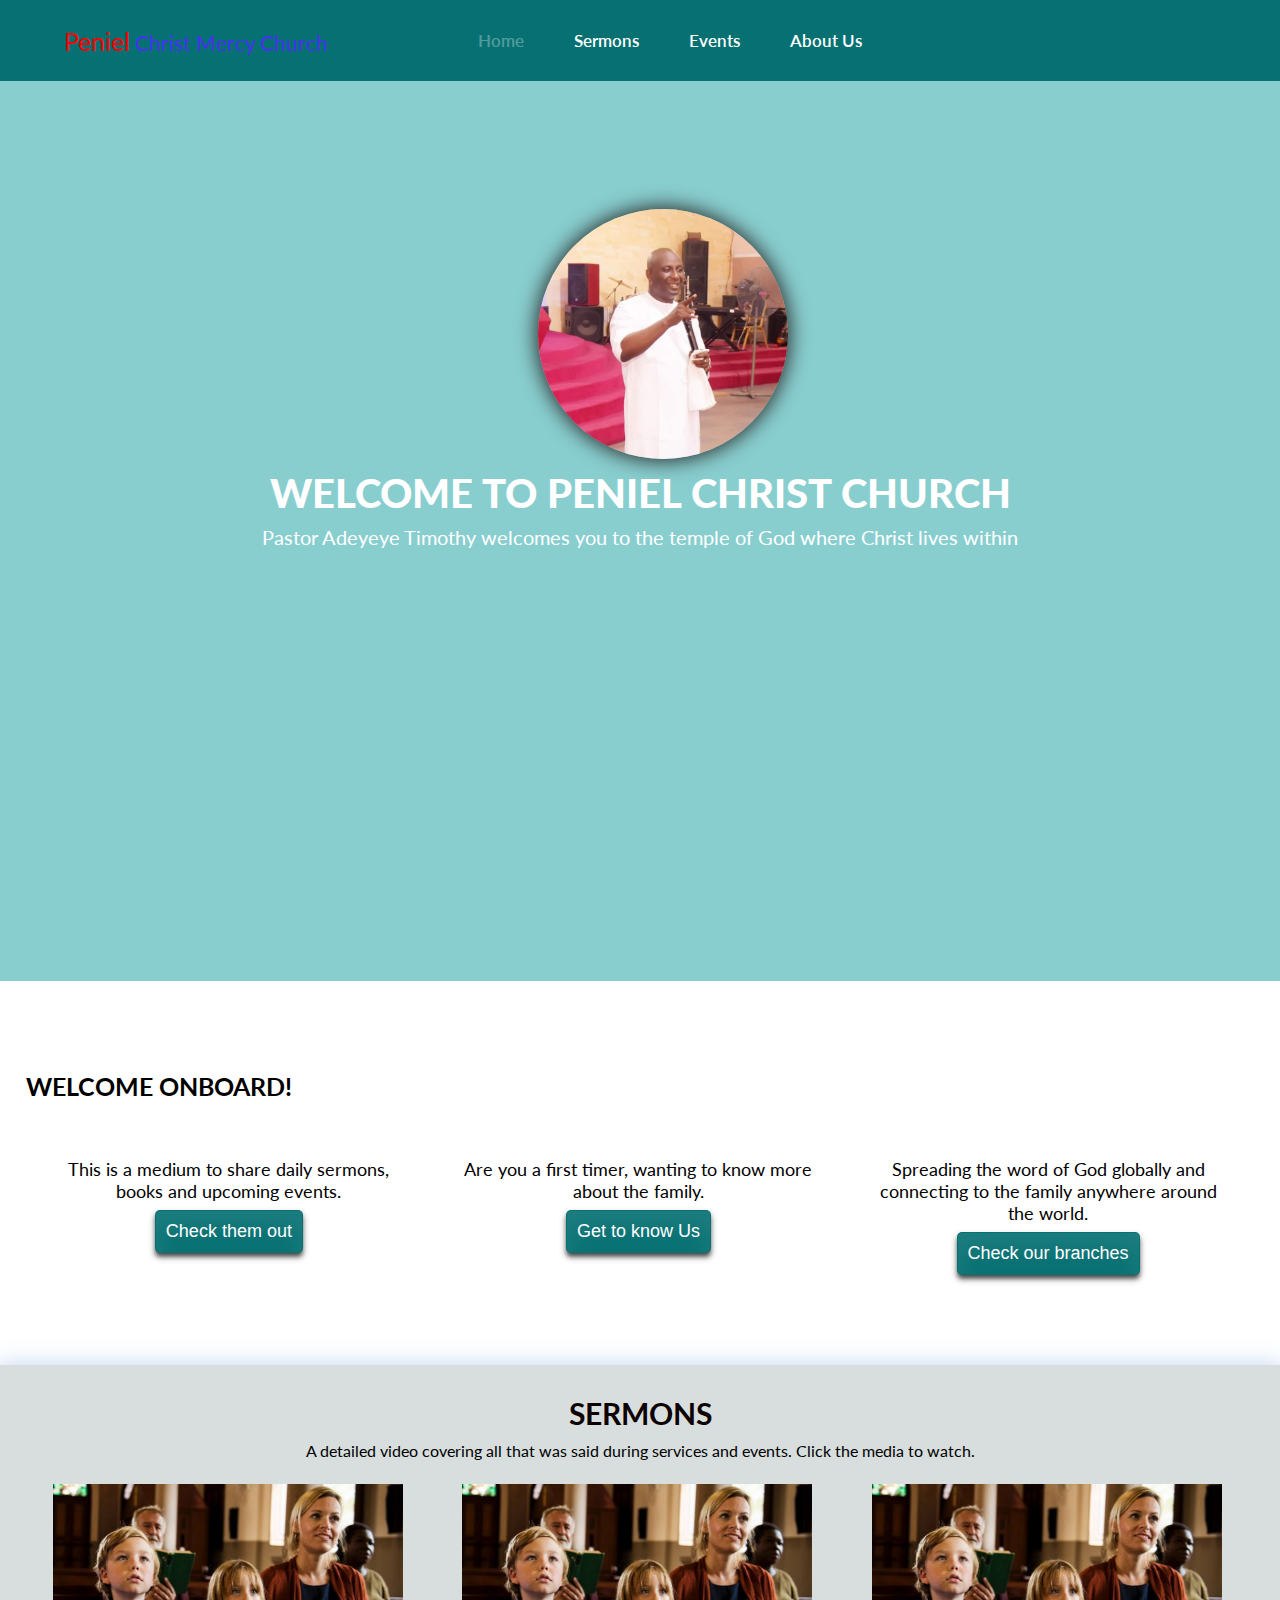
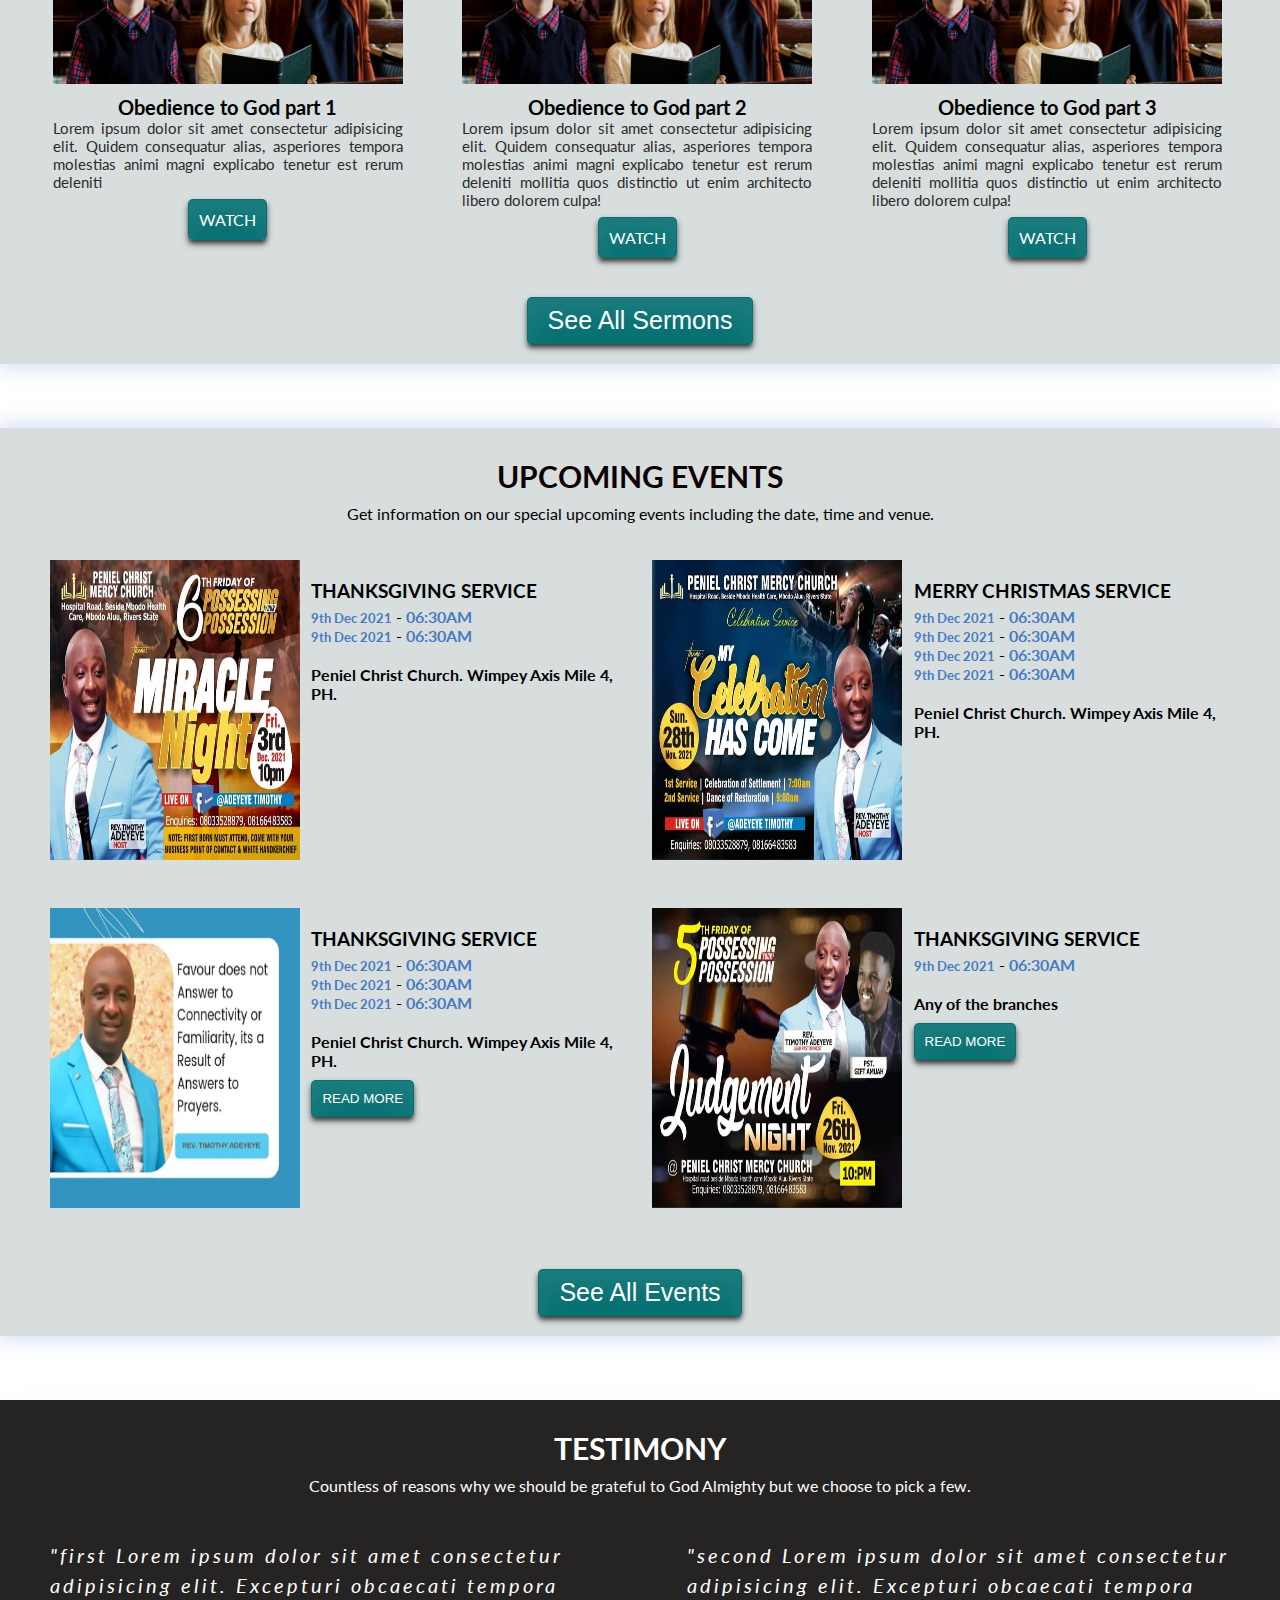
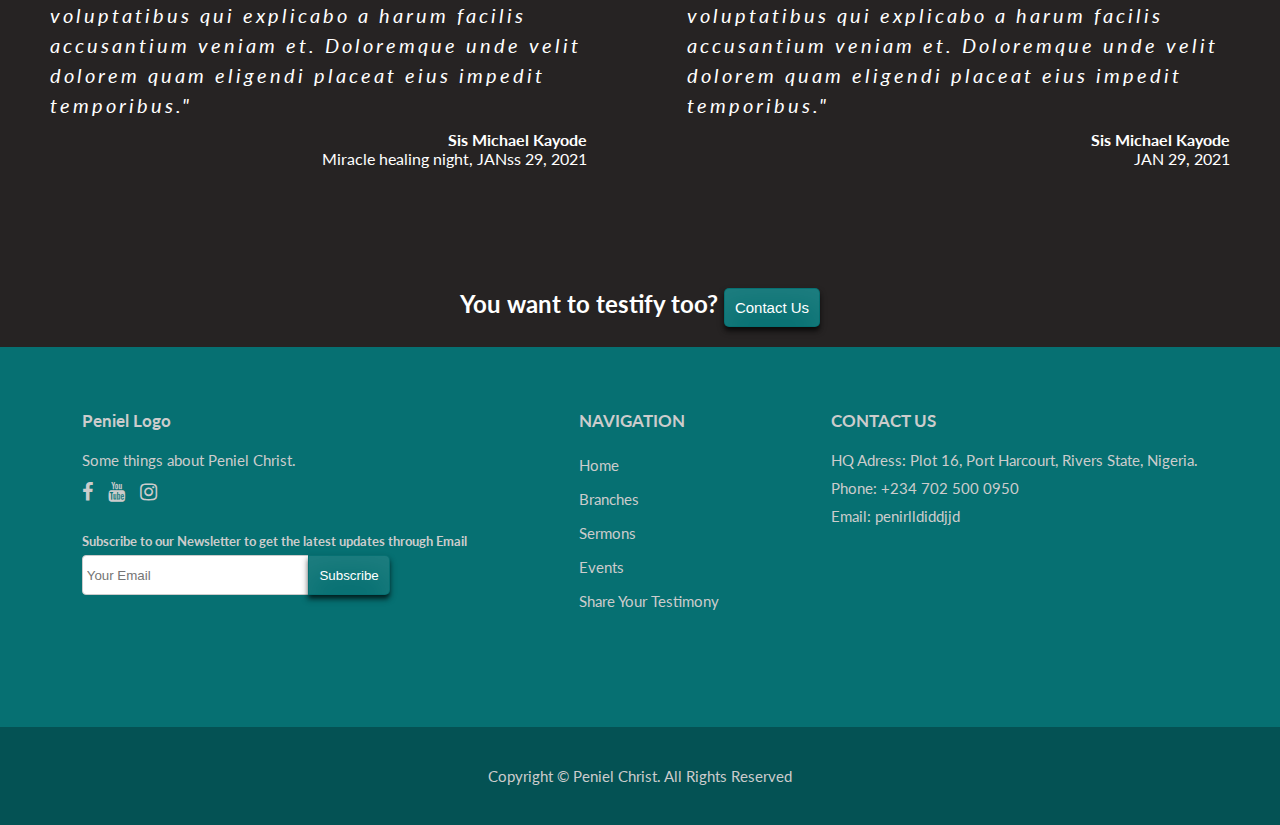
==== commit 9462ae2d: "updaTED commit" ====
--- a/index.html
+++ b/index.html
@@ -8,6 +8,7 @@
     <link rel="stylesheet" href="css/style.css">
     <script src="js/nav.js"></script>
     <script src="js/navSlider.js"></script>
+    <script src="js/testiSlider.js"></script>
     <title>Home-Peniel Christ Church</title>
 </head>
 <body>
@@ -40,26 +41,17 @@
         </div>
     
     </nav>
-    <Section class="img-slider">
-        <div>
-            <img src="" alt="">
+    <section class="img-slider">
+        <div class="welcome-image">
         </div>
-        <div class="slider-container">
-          
-          <div class="slide">
-            <img src="img/carousel_2.jpg">
-          </div>
-          
-          <div class="slide">
-            <img src="img/carousel_1.jpg">
-          </div>
-      
-          <div class="slide">
-            <img src="img/carousel_3.jpg">
-          </div>
-          
+        <div class="welcome-content">
+            <img src="img/pastor.jpg" alt="">
+            <div>
+                <h2>WELCOME TO PENIEL CHRIST CHURCH</h2>
+                <p>Pastor Adeyeye Timothy welcomes you to the temple of God where Christ lives within</p>
+            </div>
         </div>
-      </Section>
+    </section>
       <div class="main">
         <div class="intro">
             <div>
@@ -235,64 +227,70 @@
                </div>
                <div class="testi-slider">
                     <div class="testi-flex">
-                        <div class="testi-div">
-                            <h3 class="testi">
-                                Lorem ipsum dolor sit amet consectetur adipisicing elit. Excepturi obcaecati tempora voluptatibus qui explicabo a harum facilis accusantium veniam et. Doloremque unde velit dolorem quam eligendi placeat eius impedit temporibus.
-                            </h3>
-                            <div class='detail'>
-                                <h4 class="who">Sis Michael Kayode</h4>
-                                <p>JAN 29, 2021</p>
-                            </div>                      
-                        </div>
-                        <div class="testi-div">
-                            <h3 class="testi">
-                                Lorem ipsum dolor sit amet consectetur adipisicing elit. Excepturi obcaecati tempora voluptatibus qui explicabo a harum facilis accusantium veniam et. Doloremque unde velit dolorem quam eligendi placeat eius impedit temporibus.
-                            </h3>
-                            <div class='detail'>
-                                <h4 class="who">Sis Michael Kayode</h4>
-                                <p>JAN 29, 2021</p>
-                            </div>
-                        </div>
-                        <div class="testi-div">
-                            <h3 class="testi">
-                                Lorem ipsum dolor sit amet consectetur adipisicing elit. Excepturi obcaecati tempora voluptatibus qui explicabo a harum facilis accusantium veniam et. Doloremque unde velit dolorem quam eligendi placeat eius impedit temporibus.
-                            </h3>
-                            <div class='detail'>
-                                <h4 class="who">Sis Michael Kayode</h4>
-                                <p>JAN 29, 2021</p>
-                            </div>
-                        </div>
-                        <div class="testi-div">
-                            <h3 class="testi">
-                                Lorem ipsum dolor sit amet consectetur adipisicing elit. Excepturi obcaecati tempora voluptatibus qui explicabo a harum facilis accusantium veniam et. Doloremque unde velit dolorem quam eligendi placeat eius impedit temporibus.
-                            </h3>
-                            <div class='detail'>
-                                <h4 class="who">Sis Michael Kayode</h4>
-                                <p>JAN 29, 2021</p>
-                            </div>                      
-                        </div>
-                        <div class="testi-div">
-                            <h3 class="testi">
-                                Lorem ipsum dolor sit amet consectetur adipisicing elit. Excepturi obcaecati tempora voluptatibus qui explicabo a harum facilis accusantium veniam et. Doloremque unde velit dolorem quam eligendi placeat eius impedit temporibus.
-                            </h3>
-                            <div class='detail'>
-                                <h4 class="who">Sis Michael Kayode</h4>
-                                <p>JAN 29, 2021</p>
-                            </div>                      
-                        </div>
-                        <div class="testi-div">
-                            <h3 class="testi">
-                                Lorem ipsum dolor sit amet consectetur adipisicing elit. Excepturi obcaecati tempora voluptatibus qui explicabo a harum facilis accusantium veniam et. Doloremque unde velit dolorem quam eligendi placeat eius impedit temporibus.
-                            </h3>
-                            <div class='detail'>
-                                <h4 class="who">Sis Michael Kayode</h4>
-                                <p>JAN 29, 2021</p>
-                            </div>                      
+                        <div>
+                            <div class="testi-div">
+                                <h3 class="testi">
+                                    "first Lorem ipsum dolor sit amet consectetur adipisicing elit. Excepturi obcaecati tempora voluptatibus qui explicabo a harum facilis accusantium veniam et. Doloremque unde velit dolorem quam eligendi placeat eius impedit temporibus."
+                                </h3>
+                                <div class='detail'>
+                                    <h4 class="who">Sis Michael Kayode</h4>
+                                    <p>Miracle healing night, JANss 29, 2021</p>
+                                </div>                      
+                            </div>
+                            <div class="testi-div">
+                                <h3 class="testi">
+                                    "second Lorem ipsum dolor sit amet consectetur adipisicing elit. Excepturi obcaecati tempora voluptatibus qui explicabo a harum facilis accusantium veniam et. Doloremque unde velit dolorem quam eligendi placeat eius impedit temporibus."
+                                </h3>
+                                <div class='detail'>
+                                    <h4 class="who">Sis Michael Kayode</h4>
+                                    <p>JAN 29, 2021</p>
+                                </div>
+                            </div>
+                        </div>
+                        <div>
+                            <div class="testi-div">
+                                <h3 class="testi">
+                                    third ipsum dolor sit amet consectetur adipisicing elit. Excepturi obcaecati tempora voluptatibus qui explicabo a harum facilis accusantium veniam et. Doloremque unde velit dolorem quam eligendi placeat eius impedit temporibus.
+                                </h3>
+                                <div class='detail'>
+                                    <h4 class="who">Sis Michael Kayode</h4>
+                                    <p>JAN 29, 2021</p>
+                                </div>
+                            </div>
+                            <div class="testi-div">
+                                <h3 class="testi">
+                                    fourth Lorem ipsum dolor sit amet consectetur adipisicing elit. Excepturi obcaecati tempora voluptatibus qui explicabo a harum facilis accusantium veniam et. Doloremque unde velit dolorem quam eligendi placeat eius impedit temporibus.
+                                </h3>
+                                <div class='detail'>
+                                    <h4 class="who">Sis Michael Kayode</h4>
+                                    <p>JAN 29, 2021</p>
+                                </div>                      
+                            </div>
+                        </div>
+                        <div>
+                            <div class="testi-div">
+                                <h3 class="testi">
+                                    "fifth Lorem ipsum dolor sit amet consectetur adipisicing elit. Excepturi obcaecati tempora voluptatibus qui explicabo a harum facilis accusantium veniam et. Doloremque unde velit dolorem quam eligendi placeat eius impedit temporibus."
+                                </h3>
+                                <div class='detail'>
+                                    <h4 class="who">Sis Michael Kayode</h4>
+                                    <p>JAN 29, 2021</p>
+                                </div>                      
+                            </div>
+                            <div class="testi-div">
+                                <h3 class="testi">
+                                    sixth Lorem ipsum dolor sit amet consectetur adipisicing elit. Excepturi obcaecati tempora voluptatibus qui explicabo a harum facilis accusantium veniam et. Doloremque unde velit dolorem quam eligendi placeat eius impedit temporibus.
+                                </h3>
+                                <div class='detail'>
+                                    <h4 class="who">Sis Michael Kayode</h4>
+                                    <p>JAN wwwiw9, 2021</p>
+                                </div>                      
+                            </div>
                         </div>
                     </div>
                </div>
                <div>
-                    <h2>You want to testify too?? <button>Contact Us</button></h2>                
+                    <h2>You want to testify too? <button>Contact Us</button></h2>                
                 </div>            
             </div>
         </div>
--- a/css/style.css
+++ b/css/style.css
@@ -25,7 +25,7 @@
 }
 button, .box a{
     padding: 10px;
-    background-color: #c00808f6;
+    background-color: rgb(6, 112, 114);;
     color: white;
     /* text-decoration: none; */
     border: 1px solid transparent;
@@ -45,8 +45,8 @@
     display: flex;
     justify-content: flex-start;
     /* align-items: center; */
+    background: rgb(6, 112, 114);
     padding: 2% 5%;
-    background: rgb(19, 186, 188);
     position: sticky;
     top: 0px;
     z-index: 8999;
@@ -78,8 +78,15 @@
     background-color: #101010;
 }
 .nav-menu .active-link{
-    color: #c00808f6;
-}
+    /* display: none; */
+    opacity: 0.3;
+}
+.nav-menu .active-link:hover{
+    /* display: none; */
+    /* opacity: 0.3; */
+    color: white;
+}
+
 .nav-menu {
     display: flex;
     justify-content: space-between;
@@ -96,7 +103,7 @@
 
 }
 .nav-link:hover {
-    color: #c00808f6;
+    opacity: 0.3;
 }
 .nav-logo {
     /* font-weight: 500; */
@@ -108,7 +115,7 @@
     color: red;
 }
 .main{
-    padding: 2%;
+    /* padding: 2%; */
 }
 
 
@@ -117,49 +124,68 @@
     width: 100vw;
     height: 100vh;
     max-width: 100%;
-    overflow: hidden;
-}
-
-.img-slider .slider-container {
+    /* position: sticky; */
+}
+.img-slider .welcome-image{
+    background: url(/kayodemichael.github.io/img/preach.jpg);
+    background-repeat: no-repeat;
+    background-size: 100%;
+    width: 100%;
+    height: 100%;
+    opacity: 0.6;
+}
+.img-slider .welcome-content{
     position: absolute;
-    opacity: 0.7;
-    width: 300%;
+    /* background: rgba(64, 224, 208, 0.167); */
     top: 0;
+    background: rgba(89, 186, 188, 0.715);
     left: 0;
-    right:0;
-    /* overflow: hidden; */
-    display: flex;
-    animation: slider 13s infinite;
-}
-.img-slider .slider-container .slide {
-    position: relative;
-    width: 100vw;
-    max-width: 100%;
-    height: 100%;
-    /* float: left; */
-}
-.img-slider .slider-container .slide img {
-    display: block;
-    width: 100vw;
-    max-width: 100%;
-    height: 100vh;
-  }
-  @keyframes slider {
-      0%, 25%, 100%{left: 0}
-      
-      30%, 55%{left: -100%}
-      
-      60%, 85%{left: -200%}
-  }
-  
-
+    display: flex;
+    flex-direction: column;
+    padding: 10%;
+    
+    /* justify-content: center; */
+    /* margin: auto; */
+    /* opacity: 1; */
+    right: 0;
+    bottom: 0;
+
+    /* opacity: 0.7; */
+    /* position: relative; */
+}
+
+.welcome-content img{
+    margin: 0 40%;
+    width: 250px;
+    height: 250px;
+    border-radius: 50%;
+    box-shadow: 0 0 20px 2px rgba(40, 39, 39, 0.982);
+}
+.welcome-content div{
+    text-align: center;
+    margin-top: 10px;
+    color: white;
+    /* background-color: rgb(255, 255, 255); */
+    /* display: none; */
+}
+.welcome-content h2{
+    margin-bottom: 8px;
+    font-weight: 900;
+    z-index: 333;
+
+    /* display: none; */
+    font-size: 40px;
+}
+.welcome-content p{
+    font-size: 20px;
+}
 /* img.poster{
     width: 100%;
     height: 500px;
 } */
 /* INTRO */
 .main{
-    background: rgba(211, 210, 229, 0.761);
+    background: white
 }
 .intro{
     margin-top: 5%;
@@ -188,22 +214,24 @@
 
 button:hover, .box a:hover{
     background-color: transparent;
-    color: #c00808f6;
-    border: 2px solid #c00808f6;
+    color: rgb(6, 112, 114);
+    border: 2px solid rgb(6, 112, 114);
     cursor: pointer;
 }
 
 .sermon, .events, .testimony{
-    background: rgba(211, 210, 229, 0.761);
+    background: rgba(115, 138, 135, 0.283);
+    padding: 2%;
     width: 100%;
     margin-top: 5%;
     padding-top: 20px;
     /* background: red; */
     padding-bottom: 20px ;
     /* padding: 0px ; */
-    box-shadow: 0 0 20px 2px rgb(142 142 142 / 25%);
+    box-shadow: 0 0 20px 2px rgba(44, 112, 201, 0.25);
     /* margin-bottom: 40px; */
 }
+
  /* sermon */
 .sermon, .events, .testimony{
     text-align: center;
@@ -288,11 +316,12 @@
 }
 .event-flex .event-div .event-detail .event-dateset div span{
     
-    color: #b7244e;;
+    /* color:  rgba(176, 32, 51, 0.993);; */
     /* justify-self: left; */
+    color: #467ac3;
 }
 .event-flex .event-div .event-detail .event-dateset div small{
-    color: #475569;
+    color: #467ac3;
     
     /* justify-self: left; */
 }
@@ -304,67 +333,68 @@
 
 /* .testimony */
 .testimony{
-    /* background-color: red; */
-}
-.testimony .testi-flex{
-    margin-top: 5%;
+    background: rgba(14, 11, 11, 0.9);
+    box-shadow: 0 10px 27px rgba(213, 215, 230, 0.331);
+    padding-left: 0;
+    padding-right: 0;
+    /* position: relative; */
+    color: white
+}
+.testimony .title h2{
+    color: white;
+}
+.testi-flex{
+    /* position: relative; */
+    display: flex;
+    /* position:absolute; */
+    justify-content: start;
+    margin-bottom: 100px;
+    /* margin-left: -20px; */
+    /* transform: translateX(-100%); */
+    overflow: hidden;
+}
+/* .testi-flex>div:first-child{
+    margin-left: 0;
+} */
+.testi-flex>div{
+    /* position: absolute; */
     display: flex;
     justify-content: space-around;
-}
-.testimony .testi-flex div{
-    flex-basis: 30%;
-}
-.testimony .testi-flex .who, .testimony .testi-flex p{
-    text-align: right;
-}
-.testimony .testi-slider{
-    position: relative;
-    width: 100vw;
-    height: 45vh;
-    max-width: 100%;
-    overflow: hidden;
-}
-.testi-slider .testi-flex{
-    position: absolute;
-    width: 300%;
-    justify-content:left;
-    /* margin-right: 1000px; */
-    top: 0;
-
-    /* background-color: red; */
-    left: 0;
-    right: 0;
-    animation: testiSlider 12s infinite;
-    display: flex;
-}
+    min-width: 100%;
+    max-width: 100vw;
+    transition: 1s;
+}
+
 .testi-flex .testi-div{
-    /* flex-basis: 0.5%; */
-    margin-right: 2%;
-    max-width: 10%;
-    /* background: rebeccapurple; */
+    min-width: 40vw;
+    /* background: #467ac3; */
+    margin: 20px 50px;
     /* display: none; */
-    /* max-width: 3; */
-}
+}
+
+
 .testimony .testi-flex .testi{
     font-weight: normal;
     font-style: italic;
 }
-.testimony .testi-flex .who{
-    margin-top: 5px;
+.testi-div h3{
+    font-size: 20px;
+    /* font-weight: normal; */
+    letter-spacing: 3px;
+    line-height: 30px;
+    text-align: left;
+    /* display: none; */
+    /* font-style: italic; */
+    
+}
+.testimony .testi-flex .detail{
+    margin-top: 10px;
+    text-align: right;
 }
 .testimony button{
     font-size: 15px;
 }
-@keyframes testiSlider {
-    0%,5%, 100%{left: 0}
-    30%{left:-37%}
-    60%{left: -74%}
-    90%{left: -111%}
-    /* 60%{left: -99%} */
-    /* 80%{left: -132%} */
-    /* 60%{left: -108%}
-    80%{left: -144%} */
-}
+
 
 
 .page-footer{
@@ -389,7 +419,7 @@
 .page-footer a:hover{
     /* font-size: 17px; */
     font-weight: bold;   
-    color:#c00808f6;
+    /* color: rgb(6, 112, 114); */
 }
 .page-footer .footer-first-div{
     display: flex;
@@ -697,33 +727,39 @@
     margin-bottom: 50px;
 /* background: red; */
 }
-
-.testimony .testi-slider{
-    position: relative;
-    height: 40vh;
-    /* overflow: hidden; */
-}
-.testi-slider .testi-flex{
-    /* animation: none; */
-/* anima */
-    /* animation-timing-function: 2s; */
-    animation: testiSlider 30s infinite;
+/* testimony */
+.testimony .title p{
+    margin-left: 10px;
+}
+.testi-flex>div{
+    min-width: 200%;
+    max-width: 200vw;
+    /* flex-direction: column; */
 }
 .testi-flex .testi-div{
-    max-width: 90vw;
-    min-width: 90vw;
-    text-align: justify;
-}
-@keyframes testiSlider {
-    0%, 10%, 100%{left: 0}
-    25%{left:-100%}
-    40%{left: -200%}
-    55%{left: -300%}
-    70%{left: -400%}
-    85%{left: -500%}
-    /* 90%{left: -111%} */
-}
-
+    /* justify-self: center; */
+    min-width: 100vw;
+    margin: 0;
+    padding: 0 5px;
+
+}
+.testi-div h3{
+    
+    text-align: center;
+    /* display: none; */
+    /* font-style: italic; */
+    
+}
+
+.testimony .testi-flex .detail{
+    margin-top: 30px;
+    text-align: center;
+    font-size: 20px;
+    /* display: none; */
+}
+.detail p{
+    text-align: center;
+}
 .page-footer{
 
     padding-top: 40px;
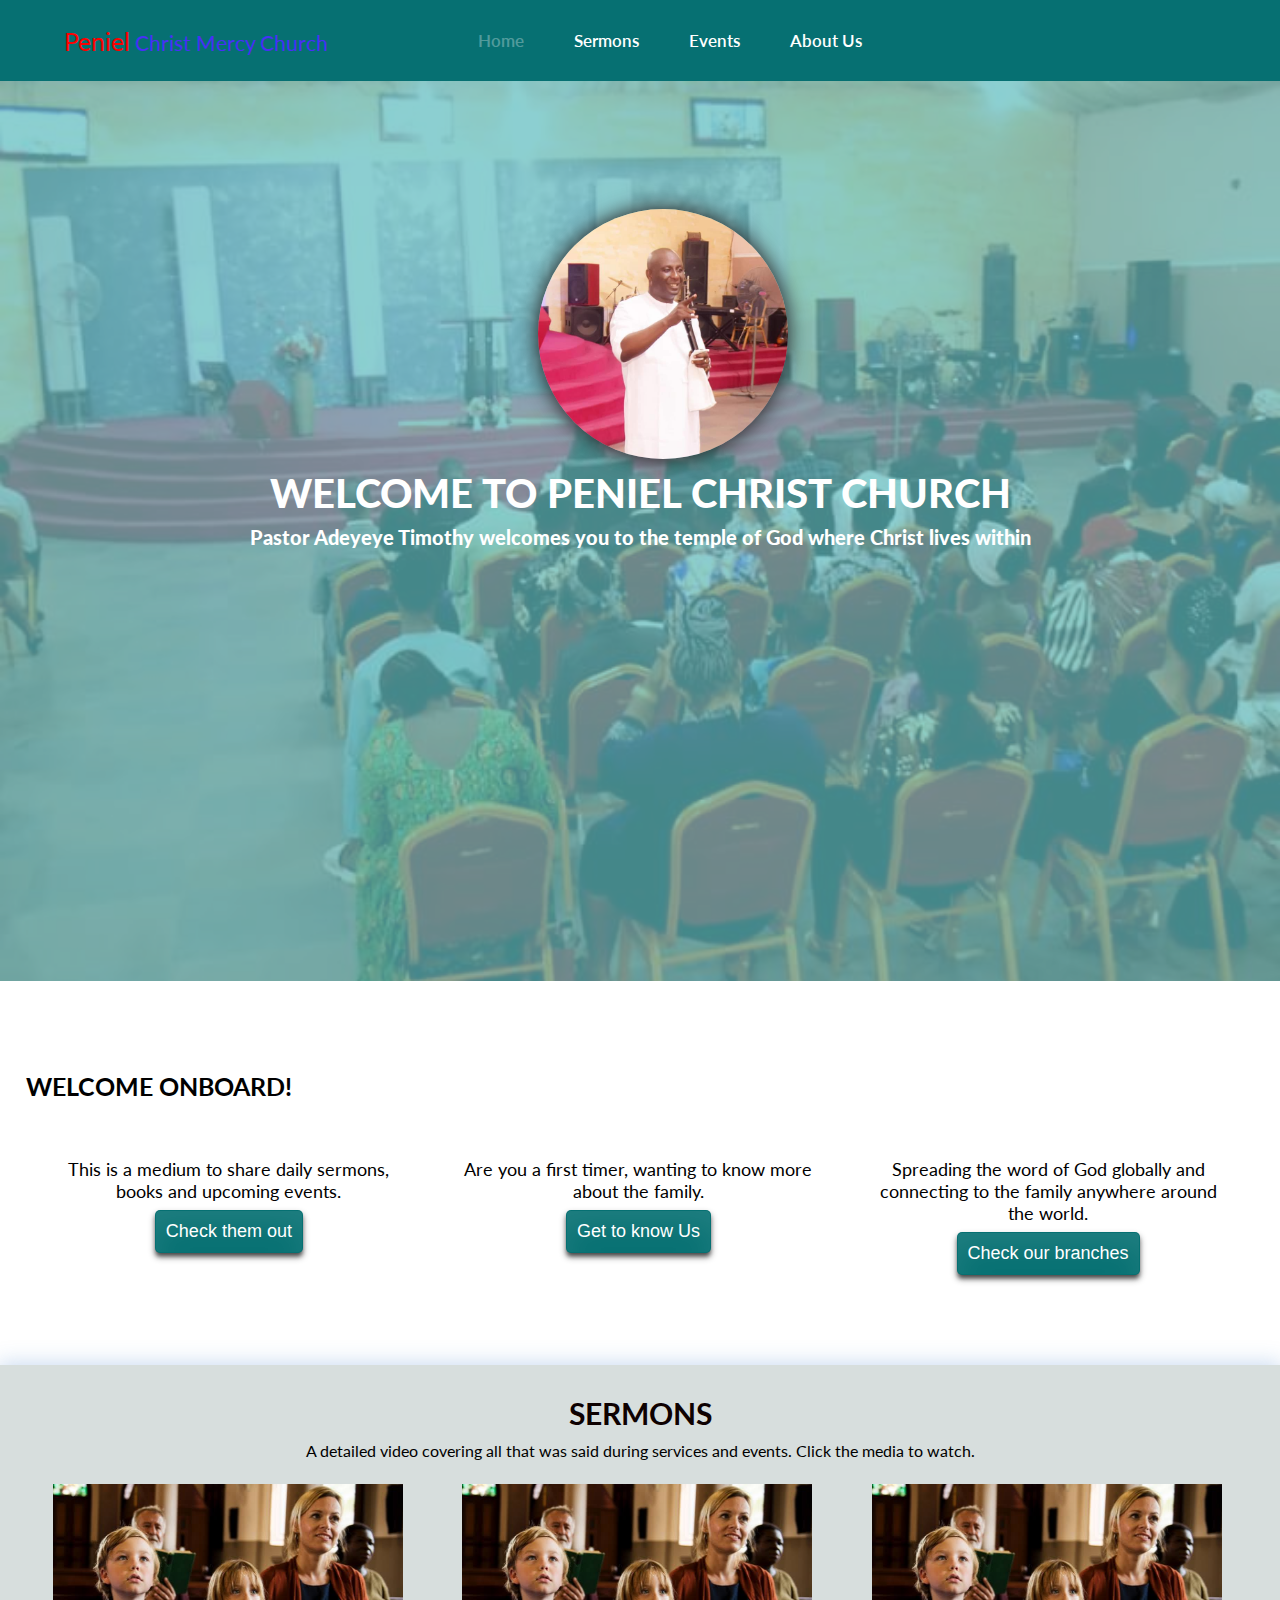
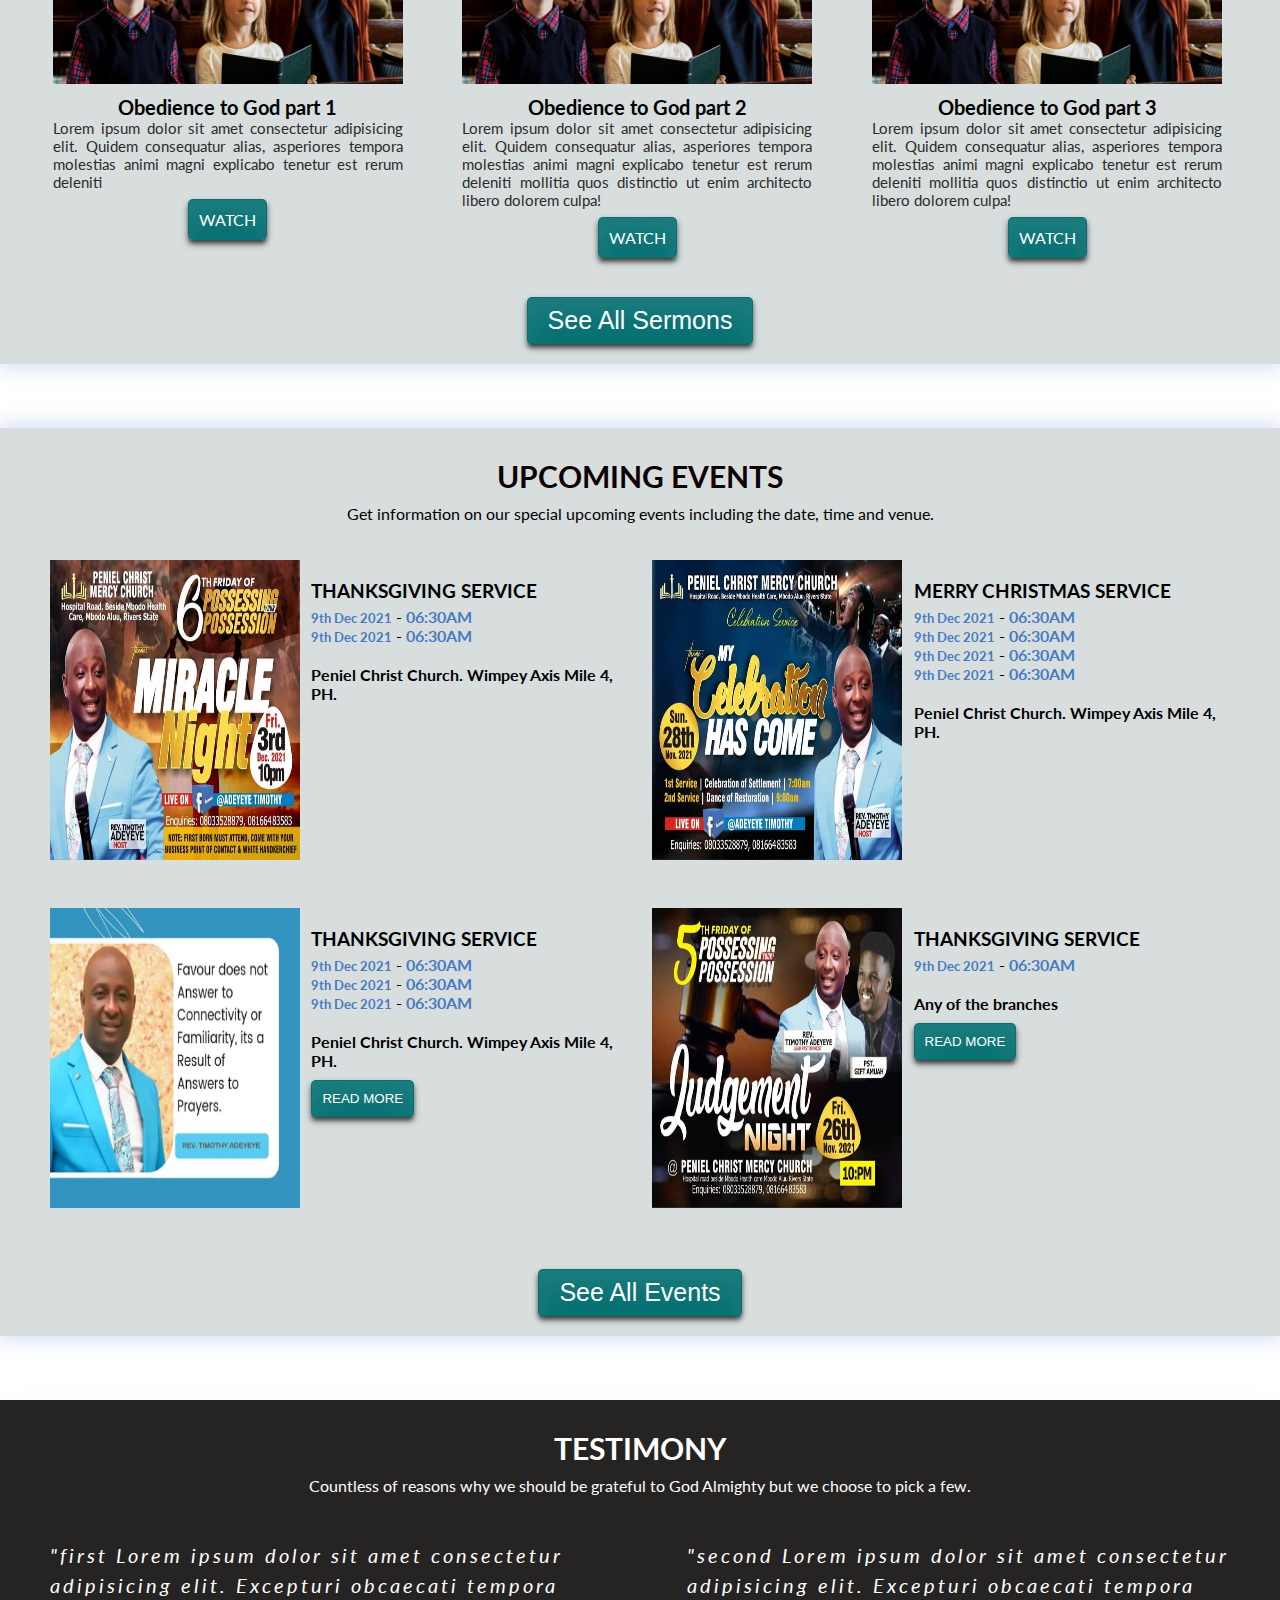
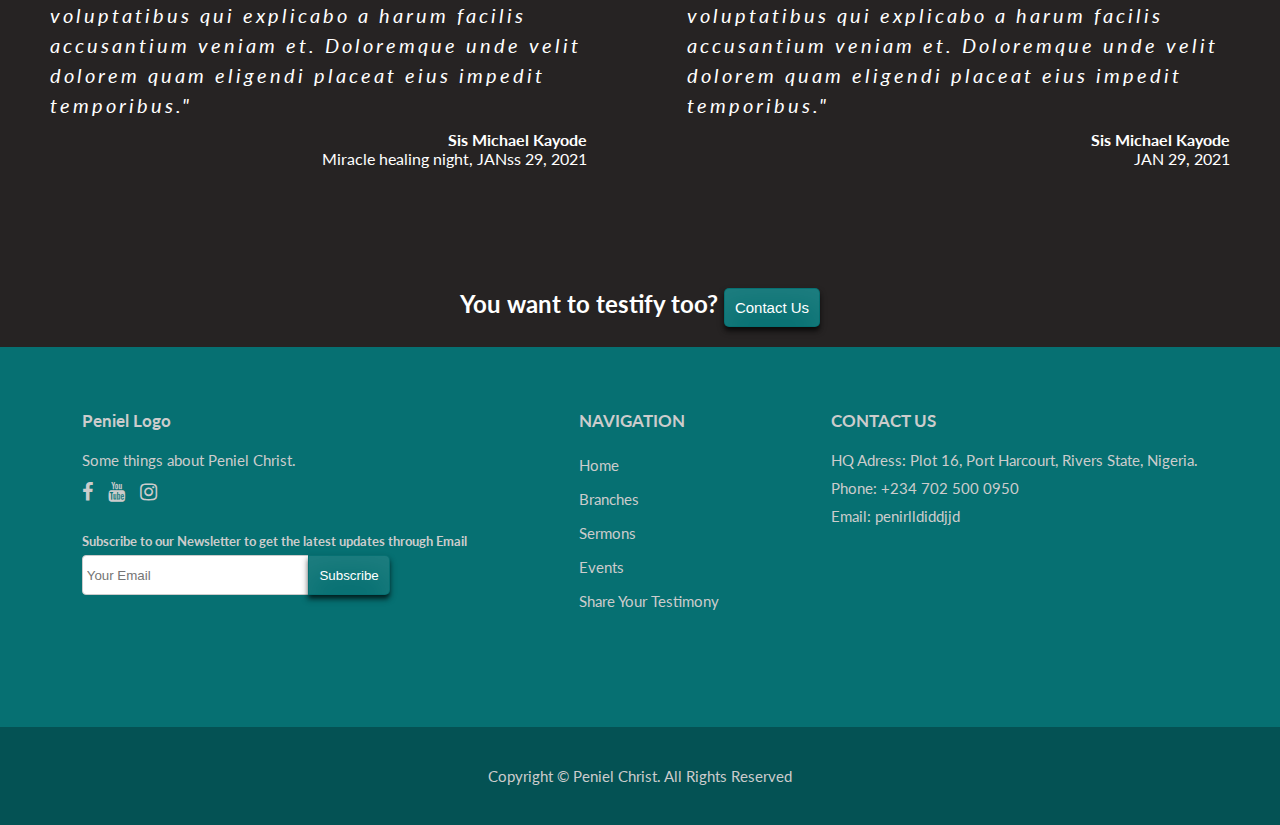
==== commit bc2676e5: "no stress please" ====
--- a/index.html
+++ b/index.html
@@ -43,6 +43,7 @@
     </nav>
     <section class="img-slider">
         <div class="welcome-image">
+            <img src="img/preach.jpg" alt="">
         </div>
         <div class="welcome-content">
             <img src="img/pastor.jpg" alt="">
@@ -196,7 +197,7 @@
                                     Peniel Christ Church.  Wimpey Axis Mile 4, PH. 
                                 </h4>
                             </div>
-                            <button>READ MORE</button>
+                            <button class="btn">READ MORE</button>
                         </div>
                     </div>
                     <div class='event-div'>
--- a/css/style.css
+++ b/css/style.css
@@ -127,22 +127,30 @@
     /* position: sticky; */
 }
 .img-slider .welcome-image{
-    background: url(/kayodemichael.github.io/img/preach.jpg);
-    background-repeat: no-repeat;
-    background-size: 100%;
-    width: 100%;
-    height: 100%;
-    opacity: 0.6;
+    /* background: url(/kayodemichael.github.io/img/preach.jpg); *
+    /* background-repeat: no-repeat; */
+    /* background-size: 100%; */
+    width: 100vw;
+    height: 100vh;
+    max-width: 100%;
+    opacity: 0.9;
+}
+.img-slider .welcome-image img{
+    width: 100vw;
+    height: 100vh;
+    max-width: 100%;
 }
 .img-slider .welcome-content{
     position: absolute;
     /* background: rgba(64, 224, 208, 0.167); */
     top: 0;
-    background: rgba(89, 186, 188, 0.715);
+    background: rgba(89, 186, 188, 0.692);
     left: 0;
     display: flex;
     flex-direction: column;
     padding: 10%;
+    z-index: 3333;
+
     
     /* justify-content: center; */
     /* margin: auto; */
@@ -150,10 +158,10 @@
     right: 0;
     bottom: 0;
 
-    /* opacity: 0.7; */
-    /* position: relative; */
-}
-
+}
+.welcome-content>div{
+    font-weight: 900;
+}
 .welcome-content img{
     margin: 0 40%;
     width: 250px;
@@ -623,8 +631,33 @@
     .hamburger.active .bar:nth-child(3){
         transform: translateY(-8px) rotate(-45deg);
     }
-
-/* Slideshow container */
+    .img-slider .welcome-content{
+        /* background: rgba(64, 224, 208, 0.167); */
+        display: flex;
+        flex-direction: column;
+        padding: 0;
+        /* justify-content: center; */
+        align-content: center;
+        /* display: none; */
+    }
+    .welcome-content img{
+        margin: 0 auto;
+        margin-top: 80px;
+        width: 250px;
+        
+        height: 250px;
+    }
+    .welcome-content h2{
+        /* display: none; */
+        font-size: 30px;
+    }
+    .welcome-content p{
+        /* display: none; */
+        font-size: 18px;
+        padding: 0 2px;
+    }
+
+ /* intro    */
 .intro .intro-flex{
     flex-direction: column;
 }
@@ -664,12 +697,12 @@
 .box{
     /* display: flex; */
     flex-direction: column;
-    /* justify-content: space-around; */
+    align-content: center;
     margin-bottom: 30px;
 }
 .card{
     /* background-color: #475569; */
-    margin-right: 0;
+    margin:0 auto;
     flex-basis: 100%;
     margin-bottom: 80px;
     /* background: red; */
@@ -696,12 +729,15 @@
 }
 .event-flex{
     flex-direction: column;
-    padding: 0;
+    align-content: center;
+    /* padding: 0; */
 }
 .event-flex .event-div{
+    
     display: block;
-    flex-basis: 100%;
-    margin: 2%;
+    /* flex-basis: 100%; */
+    max-width: 80vw;
+    margin: 2% auto;
     margin-bottom: 4%;
     
     
@@ -710,7 +746,7 @@
 .event-flex .event-div img{
     width: 100%;
     height: 300px;
-    margin-right: 2%;
+    margin-right: 0;
 }
 
 .event-flex .event-div, .event-detail{
@@ -722,6 +758,11 @@
     
     margin-bottom: 20px;
     /* justify-self: left; */
+}
+.event-div button{
+    margin-top: 10px;
+    margin-left: 20vw;
+    /* display: none; */
 }
 .event-flex {
     margin-bottom: 50px;
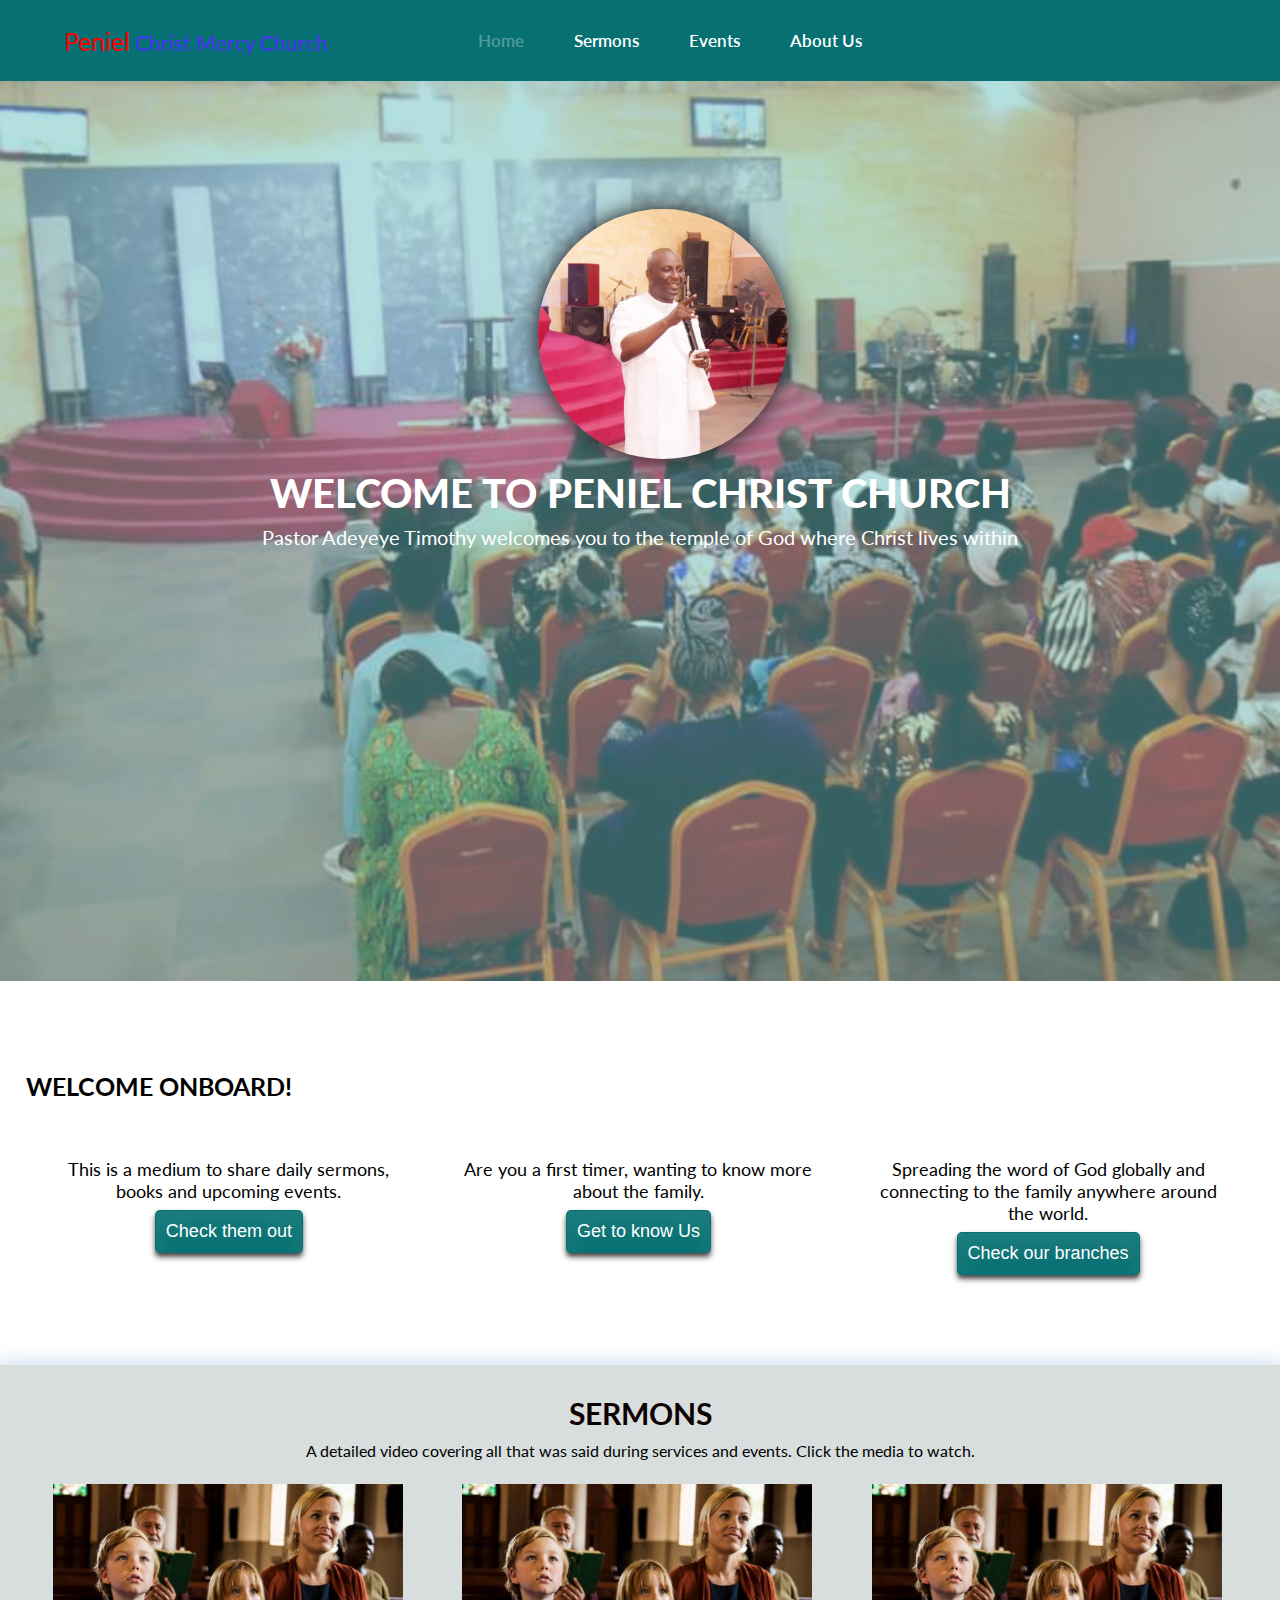
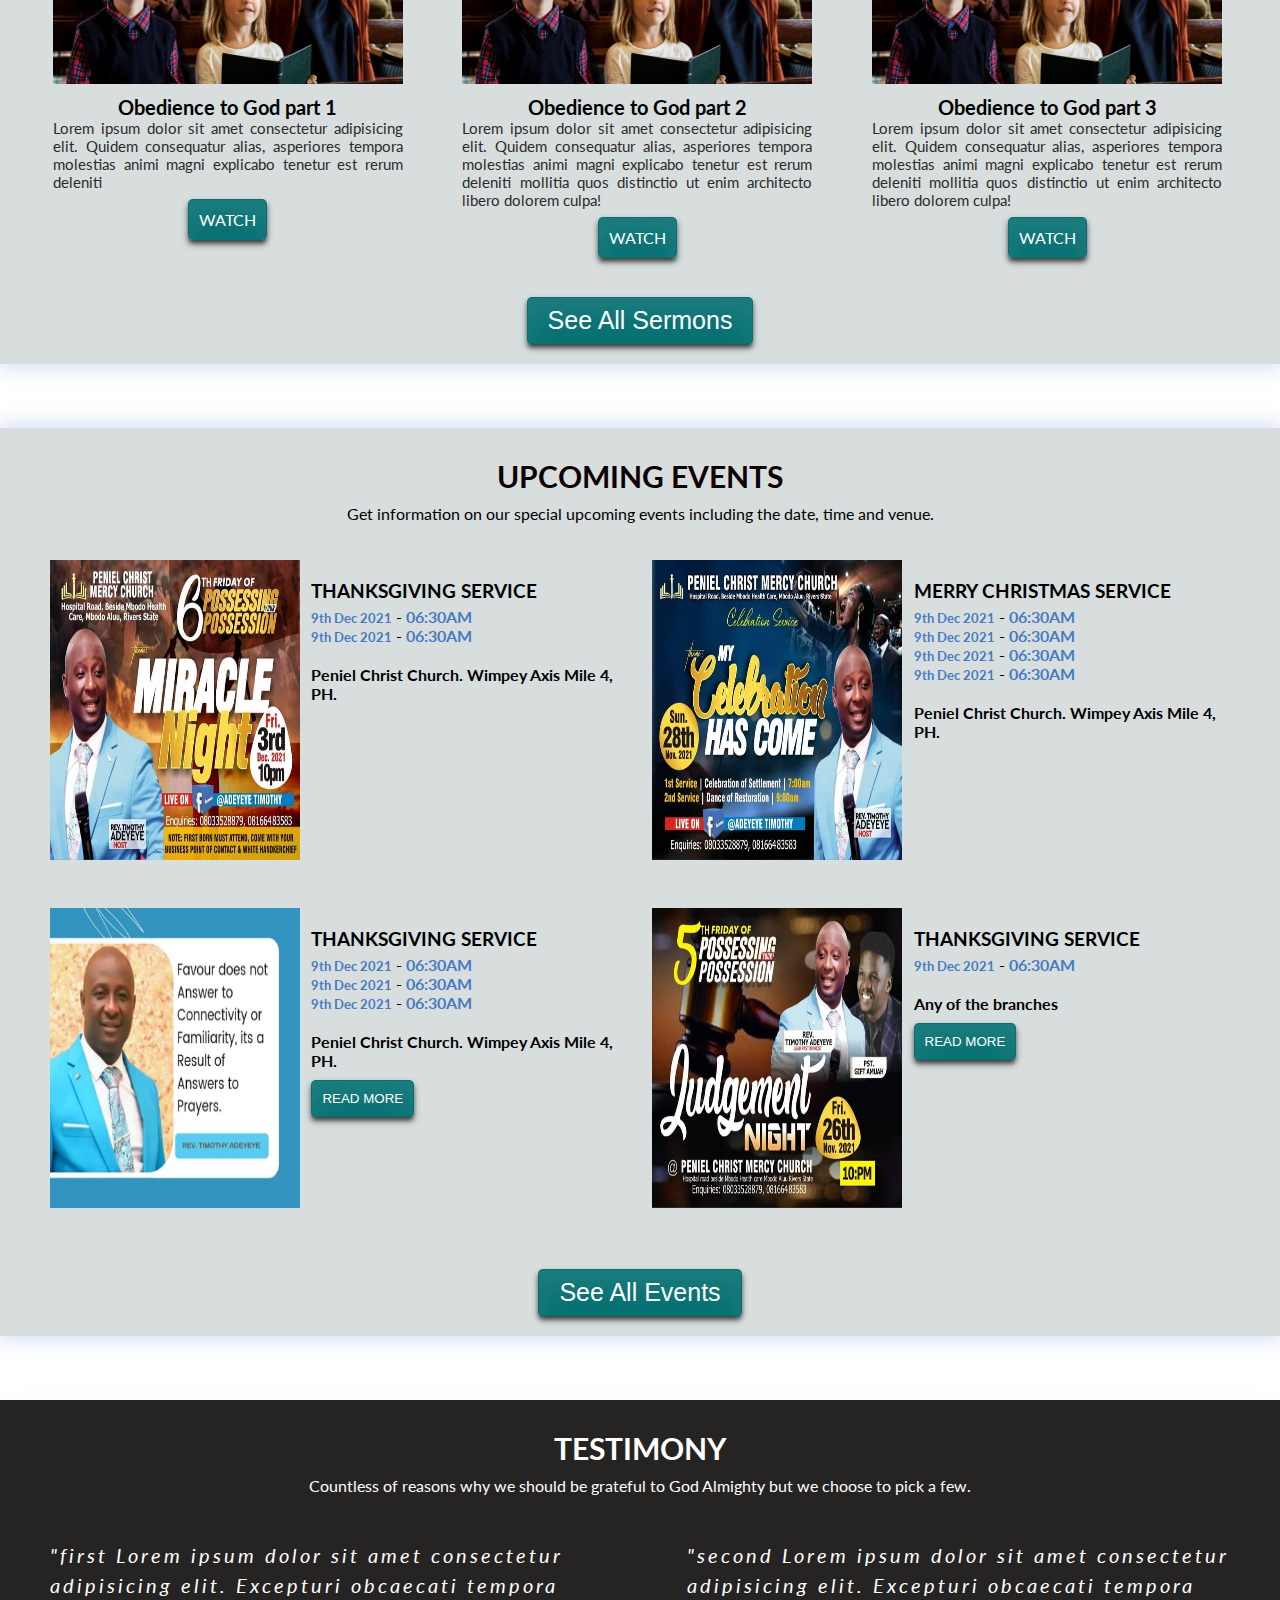
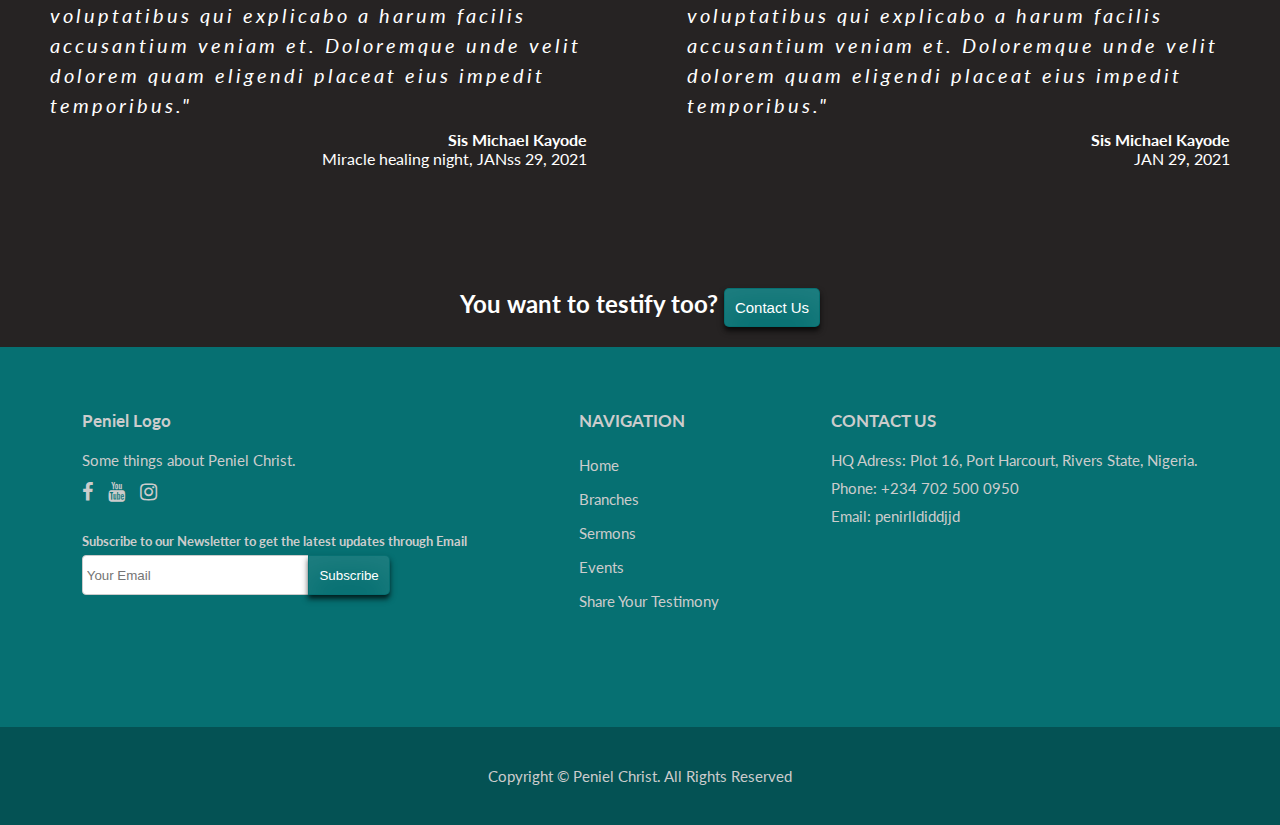
==== commit a7827199: "updaTED commit 5" ====
--- a/index.html
+++ b/index.html
@@ -197,7 +197,7 @@
                                     Peniel Christ Church.  Wimpey Axis Mile 4, PH. 
                                 </h4>
                             </div>
-                            <button class="btn">READ MORE</button>
+                            <button>READ MORE</button>
                         </div>
                     </div>
                     <div class='event-div'>
--- a/css/style.css
+++ b/css/style.css
@@ -144,13 +144,11 @@
     position: absolute;
     /* background: rgba(64, 224, 208, 0.167); */
     top: 0;
-    background: rgba(89, 186, 188, 0.692);
+    background: rgba(89, 186, 188, 0.448);
     left: 0;
     display: flex;
     flex-direction: column;
     padding: 10%;
-    z-index: 3333;
-
     
     /* justify-content: center; */
     /* margin: auto; */
@@ -158,10 +156,10 @@
     right: 0;
     bottom: 0;
 
-}
-.welcome-content>div{
-    font-weight: 900;
-}
+    /* opacity: 0.7; */
+    /* position: relative; */
+}
+
 .welcome-content img{
     margin: 0 40%;
     width: 250px;
@@ -631,31 +629,8 @@
     .hamburger.active .bar:nth-child(3){
         transform: translateY(-8px) rotate(-45deg);
     }
-    .img-slider .welcome-content{
-        /* background: rgba(64, 224, 208, 0.167); */
-        display: flex;
-        flex-direction: column;
-        padding: 0;
-        /* justify-content: center; */
-        align-content: center;
-        /* display: none; */
-    }
-    .welcome-content img{
-        margin: 0 auto;
-        margin-top: 80px;
-        width: 250px;
-        
-        height: 250px;
-    }
-    .welcome-content h2{
-        /* display: none; */
-        font-size: 30px;
-    }
-    .welcome-content p{
-        /* display: none; */
-        font-size: 18px;
-        padding: 0 2px;
-    }
+
+
 
  /* intro    */
 .intro .intro-flex{
@@ -697,12 +672,12 @@
 .box{
     /* display: flex; */
     flex-direction: column;
-    align-content: center;
+    /* justify-content: space-around; */
     margin-bottom: 30px;
 }
 .card{
     /* background-color: #475569; */
-    margin:0 auto;
+    margin-right: 0;
     flex-basis: 100%;
     margin-bottom: 80px;
     /* background: red; */
@@ -729,15 +704,12 @@
 }
 .event-flex{
     flex-direction: column;
-    align-content: center;
-    /* padding: 0; */
+    padding: 0;
 }
 .event-flex .event-div{
-    
     display: block;
-    /* flex-basis: 100%; */
-    max-width: 80vw;
-    margin: 2% auto;
+    flex-basis: 100%;
+    margin: 2%;
     margin-bottom: 4%;
     
     
@@ -746,7 +718,7 @@
 .event-flex .event-div img{
     width: 100%;
     height: 300px;
-    margin-right: 0;
+    margin-right: 2%;
 }
 
 .event-flex .event-div, .event-detail{
@@ -758,11 +730,6 @@
     
     margin-bottom: 20px;
     /* justify-self: left; */
-}
-.event-div button{
-    margin-top: 10px;
-    margin-left: 20vw;
-    /* display: none; */
 }
 .event-flex {
     margin-bottom: 50px;
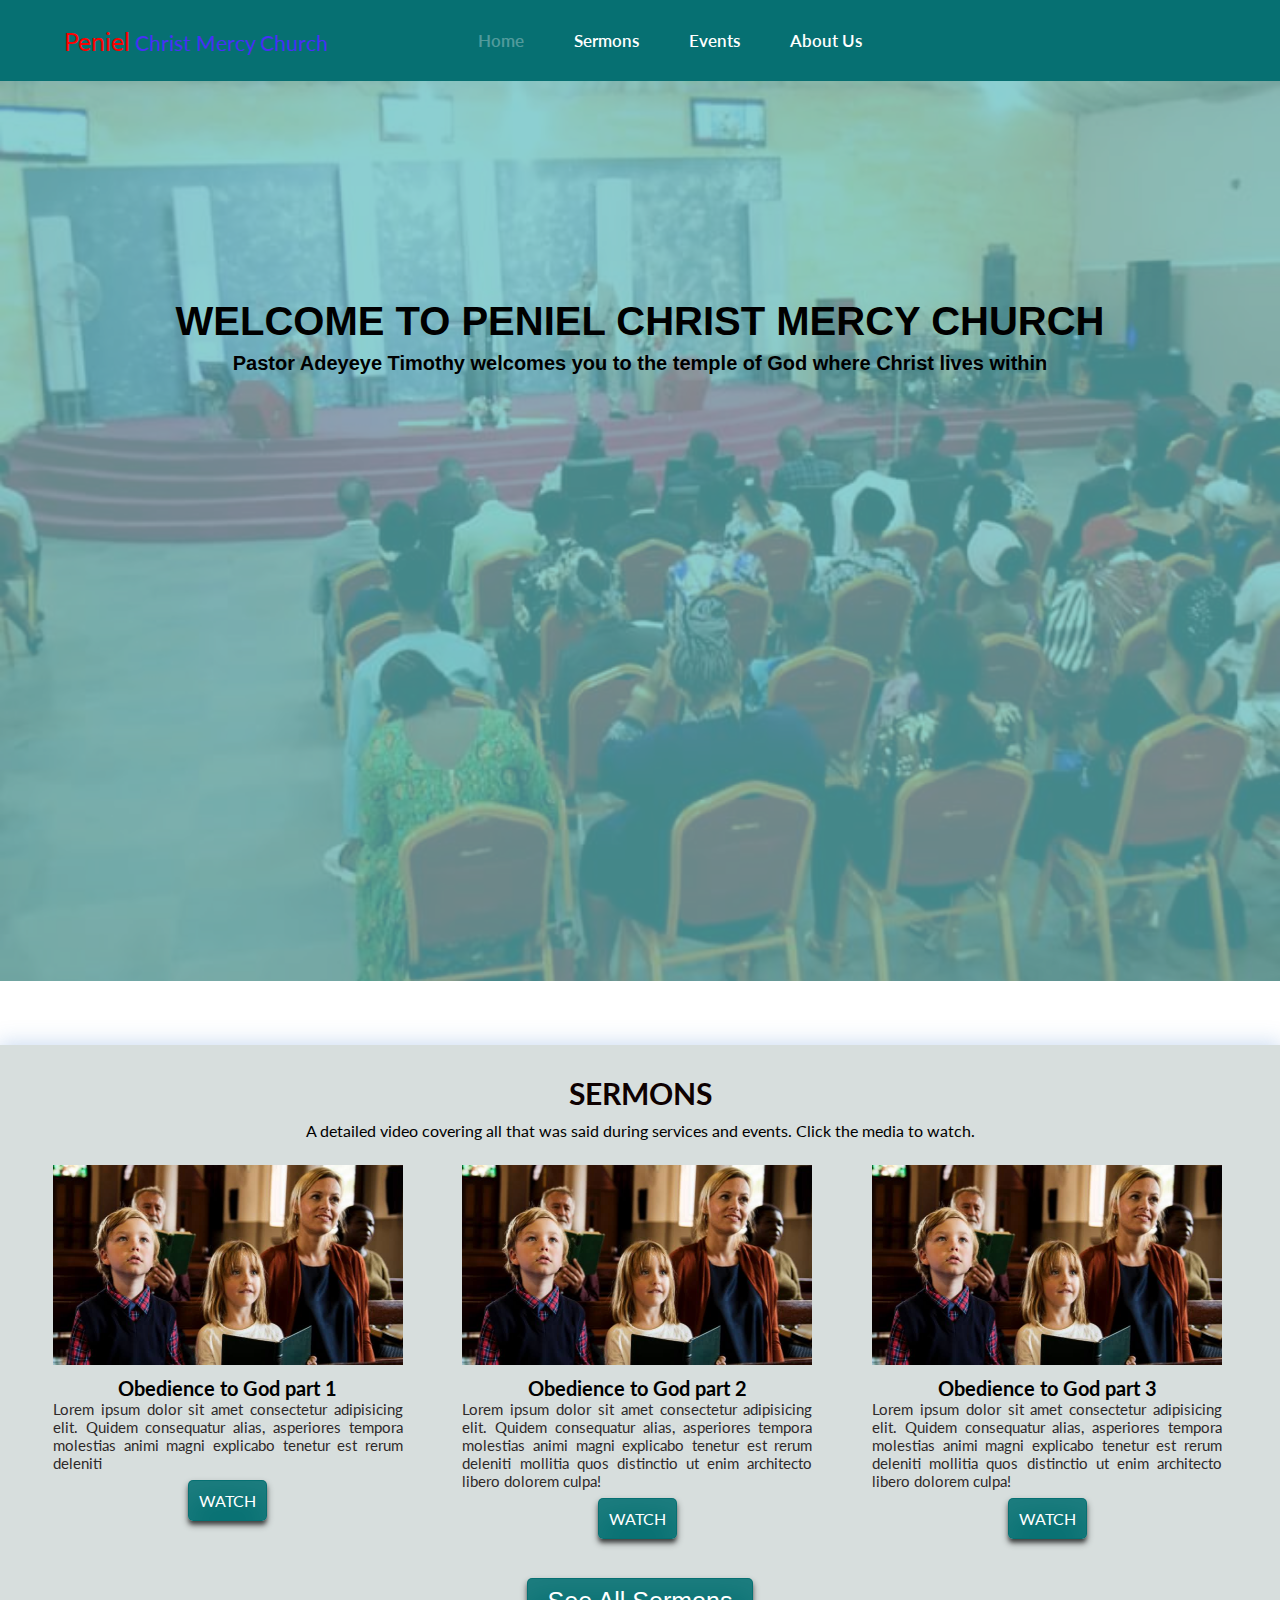
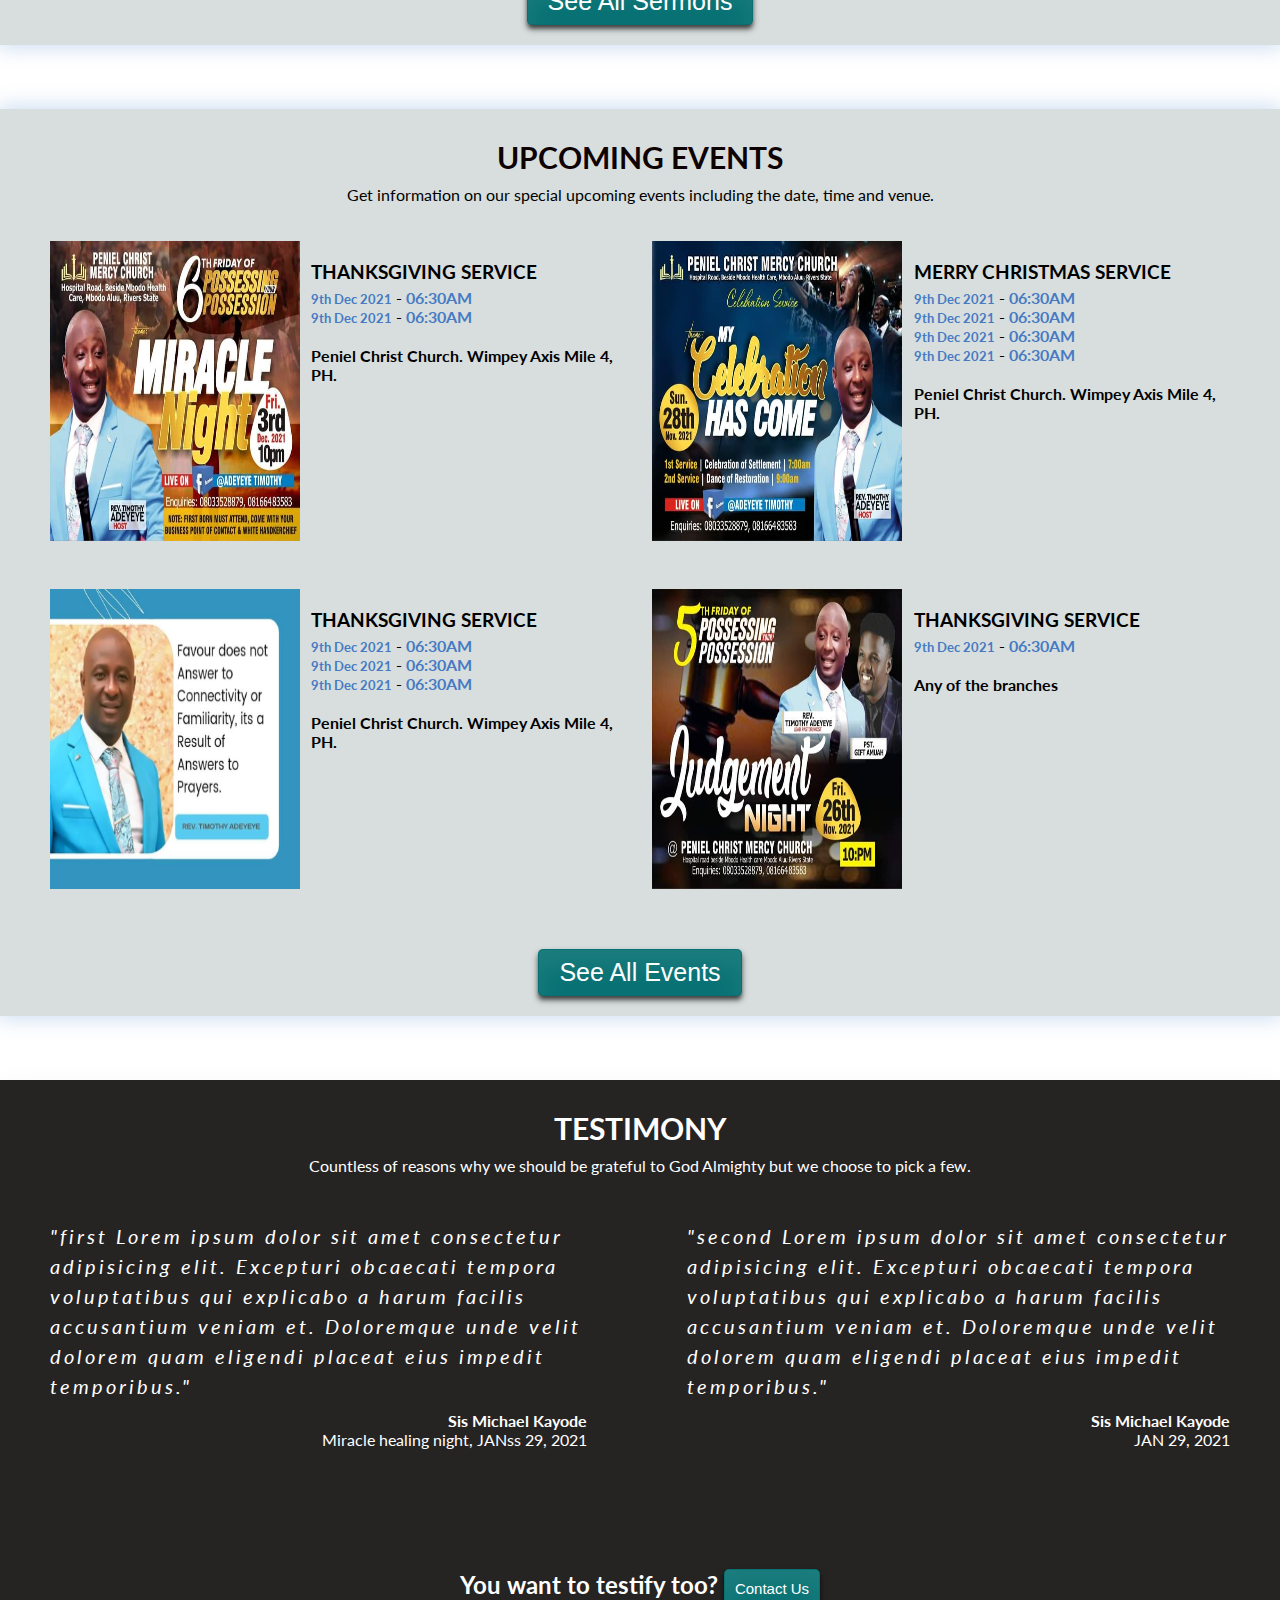
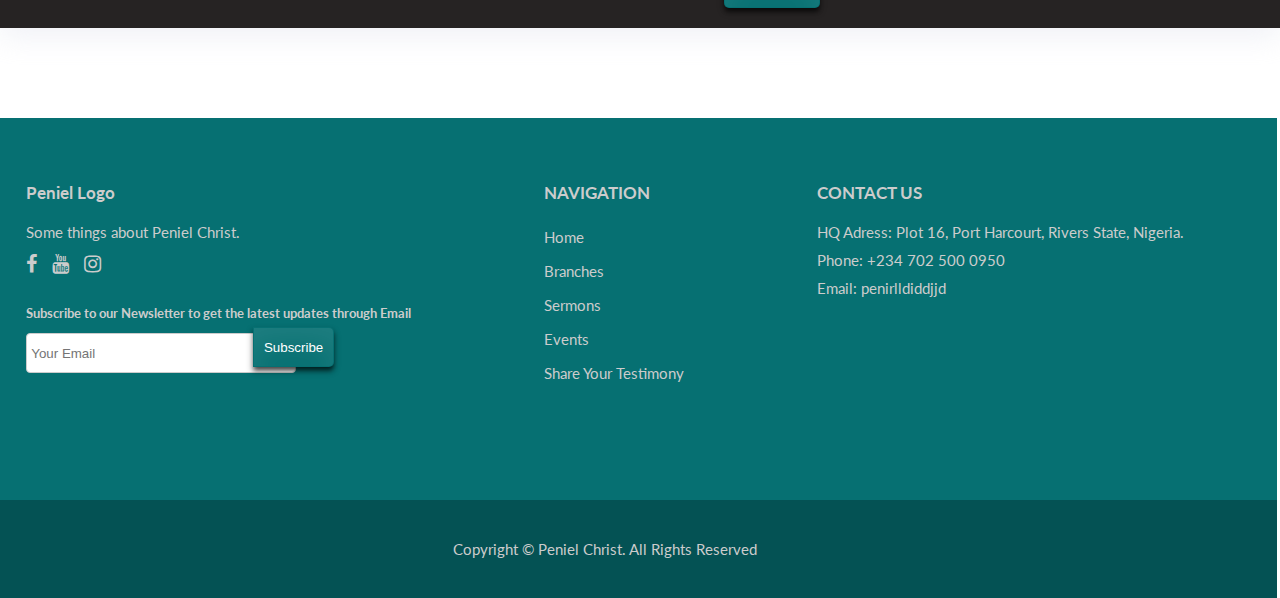
==== commit f3648ccc: "my commit" ====
--- a/index.html
+++ b/index.html
@@ -46,36 +46,15 @@
             <img src="img/preach.jpg" alt="">
         </div>
         <div class="welcome-content">
-            <img src="img/pastor.jpg" alt="">
+            <!-- <img src="img/pastor.jpg" alt=""> -->
             <div>
-                <h2>WELCOME TO PENIEL CHRIST CHURCH</h2>
+                <h2>WELCOME TO PENIEL CHRIST MERCY CHURCH</h2>
                 <p>Pastor Adeyeye Timothy welcomes you to the temple of God where Christ lives within</p>
             </div>
         </div>
     </section>
       <div class="main">
-        <div class="intro">
-            <div>
-                <h2>WELCOME ONBOARD!</h2>
-                <div class="intro-flex">
-    
-                    <div>
-                        <p>This is a medium to share daily sermons, books and upcoming events.</p>
-                        <button>Check them out</button>
-                    </div>
-                    <div>
-                        <p>Are you a first timer, wanting to know more about the family.</p>
-                        <button>Get to know Us</button>
-                    </div>
-                    <div>
-                        <p>Spreading the word of God globally and connecting to the family anywhere around the world.</p>
-                        <button>Check our branches</button>
-                    </div>
-                    
-                </div>
-                
-            </div>
-          </div>
+        <!-- b  -->
             <div class="sermon">
                <div class="title">
                     <h2>SERMONS</h2>
@@ -197,7 +176,7 @@
                                     Peniel Christ Church.  Wimpey Axis Mile 4, PH. 
                                 </h4>
                             </div>
-                            <button>READ MORE</button>
+                            
                         </div>
                     </div>
                     <div class='event-div'>
@@ -215,7 +194,7 @@
                                     Any of the branches
                                 </h4>
                             </div>
-                            <button>READ MORE</button>
+                            
                         </div>
                     </div>
                </div>
--- a/css/style.css
+++ b/css/style.css
@@ -54,7 +54,7 @@
 .navbar>ul li a{
     font-weight: 600;
     font-size: 1.7rem;
-color: white;
+    color: white;
 }
 .navbar>a{
     margin-right: 100px;
@@ -144,11 +144,13 @@
     position: absolute;
     /* background: rgba(64, 224, 208, 0.167); */
     top: 0;
-    background: rgba(89, 186, 188, 0.448);
+    background: rgba(89, 186, 188, 0.692);
     left: 0;
     display: flex;
     flex-direction: column;
     padding: 10%;
+    z-index: 3333;
+
     
     /* justify-content: center; */
     /* margin: auto; */
@@ -156,10 +158,10 @@
     right: 0;
     bottom: 0;
 
-    /* opacity: 0.7; */
-    /* position: relative; */
-}
-
+}
+.welcome-content>div{
+    font-weight: 900;
+}
 .welcome-content img{
     margin: 0 40%;
     width: 250px;
@@ -168,9 +170,10 @@
     box-shadow: 0 0 20px 2px rgba(40, 39, 39, 0.982);
 }
 .welcome-content div{
+    font-family: 'Gill Sans', 'Gill Sans MT', Calibri, 'Trebuchet MS', sans-serif;
     text-align: center;
-    margin-top: 10px;
-    color: white;
+    margin-top: 90px;
+    color: black;
     /* background-color: rgb(255, 255, 255); */
     /* display: none; */
 }
@@ -404,16 +407,21 @@
 
 
 .page-footer{
+    margin-top: 90px;
+    width: 105%;
+    margin-left: -67px; 
     padding-top: 3%;
     padding-bottom: 0;
     background: rgb(6, 112, 114);
     font-size: 20px;
     color: #ccc
+    
     /* font-weight: normal; */
 
 }
 .page-footer h5{
     margin-bottom: 20px;
+    
 }
 .page-footer p, .page-footer a{
     font-size: 15px;
@@ -483,25 +491,84 @@
     cursor: pointer;
 }
 
-
-
-
-
-
-
-/* CONTACT US PAGE */
-
-.first{
-    margin-top: 10px;
-    width: 100%;
-}
-.find img{
-    align-items: center;
+/* SERMON PAGE */
+
+.sermons {
+    width: 100vw;
+    height: 20vh;
+    max-width: 100%;
+}
+
+.sermons .sermon-page {
+    position: relative;
+    width: 100vw;
+    height: 100vh;
+    max-width: 100%;
+    opacity: 0.7;
+    
+}
+
+.sermon-page div {
+    margin-top: 5%;
+    text-align: center;
+    color: #000;
+    margin-bottom: 2%; 
+    font-size: 20px;
+}
+.sermon-card {
+    
+    display: flex;
+    justify-content: space-between;
+    width: 100%;
+    background-color: #f0fff3;
+}
+.sermon-card .image-container {
+    margin-top: 5%;
+    width: 100%;
+    margin-left: 17%;
+}
+ .image-container video {
     width: 80%;
-    height: 690px;
-    padding-left: 200px;
-    /* margin-left: 50px; */
-}
+}
+.writings {
+    margin-top: 5%;
+}
+.writings .h4 {
+    font-size: 2vw;
+}
+.writings .date {
+    font-size: 1vw;
+}
+.writings .speaker {
+    font-size: 1.5vw;
+}
+.writings .description {
+    font-size: 0.9vw;
+    margin-top: 20px;
+}
+
+/* ABOUT US PAGE */
+
+.first {
+    width: 100%;
+}
+.find img {
+    width: 10%;
+    height: 20%;
+    opacity: 0.5;
+}
+
+.about-us {
+    width: 100%;
+    height: 50px;
+    margin-left: 5%;
+}
+
+.about-us h2 {
+    font-size: 400%;
+    color: cornflowerblue;
+    margin-left: 430px;
+} 
 
 .word{
     width: 100%;
@@ -515,6 +582,7 @@
     align-items: center;
     justify-content: center;
     margin-left: 400px;
+    font-family: -apple-system, BlinkMacSystemFont, 'Segoe UI', Roboto, Oxygen, Ubuntu, Cantarell, 'Open Sans', 'Helvetica Neue', sans-serif;
 }
 .word h4{
     text-align: center;
@@ -525,71 +593,113 @@
     
    
 }
-
-/* .form-container{
-    
-}
-input[type=text], {
-    width: 100%;
-} */
-
-/* SERMON PAGE */
-
-.sub{
-    width: 100%;
-    margin-top: 60px;
-    padding-left: 30px;
-    
-}
-
-.front{
-    
-}
-
-.front h1{
-    margin-bottom: 20px;
+.fcf-form-class {
+    border: 2px solid black;
+    width: 80%;
+    font-family: -apple-system, Arial, sans-serif;
+    font-size: 2rem;
+    font-weight: 400;
+    color: #0000ff;
+    text-align: left;
+    margin-left: 0%;
+    
+    
+}
+
+input[type=text], select, textarea{
+    width: 70%;
+    padding: 5px;
+    border: 1px solid #ccc;
+    border-radius: 4px;
+    box-sizing: border-box;
+    margin-top: 6px;
+    margin-bottom: 16px;
+    
+    
+  }
+
+  input[type=text], select, textarea {
+    width: 70%;
+    padding: 12px;
+    border: 1px solid #ccc;
+    border-radius: 4px;
+    box-sizing: border-box;
+    margin-top: 6px;
+    margin-bottom: 16px;
+    
+  }
+  input[type=tel], select, textarea {
+    width: 70%;
+    padding: 12px;
+    border: 1px solid #ccc;
+    border-radius: 4px;
+    box-sizing: border-box;
+    margin-top: 6px;
+    margin-bottom: 16px;
+    
+  }
+
+  
+  button[type=submit] {
+    background-color: #5DADE2;
+    color: white;
+    padding: 12px 20px;
+    border: none;
+    border-radius: 4px;
+  }
+/* EVENTS PAGE */
+
+.event-main {
+    position: absolute;
+    width: 100%;
+    height: 10vw;
+    background-color: #e7e7e7;
+    margin-bottom: 10%;
+
+  }
+.upcoming {
+    margin-top: 2%;
+    width: 100%;
+    height: 50%;
+        
+  }
+.upcoming h1{
     justify-content: center;
     align-items: center;
-    margin-left: 510px; 
-    font-size: 350%;
-    font-weight: 200;
-
-}
-.front h4{
-    font-weight: 500;
+    font-size: xx-large;
+    margin-left: 46%;
+      
+  }
+.upcoming h3{
+    margin-top: 5px;
+    justify-content: center;
     align-items: center;
+    margin-left: 42%;
+}
+.main-events{
+    width: 100%;
+    margin-top: 20%;
+}
+.peniel-event {
     justify-content: center;
-    margin-left: 150px;
-}
-
-.cervix{
-    margin-top: 50px;
-    align-items: center;
-    justify-content: center;
-   
-}
-.up{
-    border-bottom: 1px solid black;
-}
-.video{
-    margin-left: 400px;
-    padding-top: 50px;
-}
-
-.video video{
-    width: 50%;
-    height: 50%;
-}
-
-.words{
-    margin-left: 400px;
-}
-.words h1{
-    font-size: 200%;
-}
-
-
-@media only screen and (max-width: 1000px){
+    width: 100%;
+    margin-top: -100px; 
+}
+.peniel-event img{
+    margin-left: 25%;
+    height: 35vw;
+}
+
+
+
+
+
+
+
+
+  /* FOR MOBILE PHONES */
+
+@media only screen and (max-width: 767px){
     .navbar{
         justify-content: space-between;
     }
@@ -629,8 +739,44 @@
     .hamburger.active .bar:nth-child(3){
         transform: translateY(-8px) rotate(-45deg);
     }
-
-
+    .img-slider{
+        height: 80vh;;
+        /* position: sticky; */
+    }
+    .img-slider .welcome-image{
+        height: 80vh;
+    }
+    .img-slider .welcome-image img{
+        height: 80vh;
+    }
+    .img-slider .welcome-content{
+        /* background: rgba(64, 224, 208, 0.167); */
+        display: flex;
+        flex-direction: column;
+        padding: 0;
+        /* justify-content: center; */
+        align-content: center;
+        /* display: none; */
+    }
+
+    .welcome-content div{
+        margin-top: 160px;
+    }
+    .welcome-content img{
+        margin: 0 auto;
+        margin-top: 80px;
+        width: 250px;
+        height: 250px;
+    }
+    .welcome-content h2{
+        /* display: none; */
+        font-size: 30px;
+    }
+    .welcome-content p{
+        /* display: none; */
+        font-size: 18px;
+        padding: 0 2px;
+    }
 
  /* intro    */
 .intro .intro-flex{
@@ -664,20 +810,19 @@
     font-size: 18px;
 }
 .title h2{
-    /* font-size: 1000; */
-    margin-bottom: 30px;
+    margin-bottom: 5px;
     text-align: left;
 
 }
 .box{
     /* display: flex; */
     flex-direction: column;
-    /* justify-content: space-around; */
+    align-content: center;
     margin-bottom: 30px;
 }
 .card{
     /* background-color: #475569; */
-    margin-right: 0;
+    margin:0 auto;
     flex-basis: 100%;
     margin-bottom: 80px;
     /* background: red; */
@@ -704,12 +849,15 @@
 }
 .event-flex{
     flex-direction: column;
-    padding: 0;
+    align-content: center;
+    /* padding: 0; */
 }
 .event-flex .event-div{
+    
     display: block;
-    flex-basis: 100%;
-    margin: 2%;
+    /* flex-basis: 100%; */
+    max-width: 80vw;
+    margin: 2% auto;
     margin-bottom: 4%;
     
     
@@ -718,7 +866,7 @@
 .event-flex .event-div img{
     width: 100%;
     height: 300px;
-    margin-right: 2%;
+    margin-right: 0;
 }
 
 .event-flex .event-div, .event-detail{
@@ -730,6 +878,11 @@
     
     margin-bottom: 20px;
     /* justify-self: left; */
+}
+.event-div button{
+    margin-top: 10px;
+    margin-left: 20vw;
+    /* display: none; */
 }
 .event-flex {
     margin-bottom: 50px;
@@ -817,9 +970,6 @@
 .navigation .list-unstyled li, .contact .list-unstyled li{
     margin-bottom: 10px;
 }
-
-
-
 
 /* ABOUT US PAGE */
 
@@ -853,11 +1003,6 @@
     .word h4{
         text-align: center;
     }
-    /* .contact-form{
-        width: 100%;
-        padding-left: 100px;
-        margin-right: 100%; */
-    }
     .about-us h1{
         font-size: xx-large;
         color: cornflowerblue;
@@ -872,17 +1017,6 @@
         text-align: left;
         margin-left: 5%;
     }
-
-    /* input[type=text], select, textarea{
-        width: 100%;
-        padding: 12px;
-        border: 1px solid #ccc;
-        border-radius: 4px;
-        box-sizing: border-box;
-        margin-top: 6px;
-        margin-bottom: 16px;
-        resize: vertical;
-      } */
 
       input[type=email], select, textarea {
         width: 100%;
@@ -895,81 +1029,54 @@
         resize: vertical;
       }
 
-      
-      /* button[type=submit] {
-        background-color: #5DADE2;
-        color: white;
-        padding: 12px 20px;
-        border: none;
-        border-radius: 4px;
-      } */
-    /* .form-container{
-        width: 300x;
-        margin-right: 100px;
-    }
-    .form-container input:first-child{
-        display: inline-block;
-        width: 120%;
-        padding: 14px 130px 14px 15px;
-        border: 2px solid #f9004d;
-        outline: none;
-        border-radius: 30px;
-    } */
- 
 
     /* SERMON PAGE */
-    .sub{
+    
+    .sermons {
         width: 100%;
+        margin-bottom: 50px;
+    }
+    .sermon-page{
+        
+    }
+    .sermon-page div h1 {
+        color: cornflowerblue;
+        font-size: xx-large;
         margin-top: 60px;
-        padding: 23px;
-
-    }
-    .front{
-        line-height: 1pc;
-        width: 80%;
-    }
-    .front h1{
-        line-height: 1.5;
-        margin-bottom: 20px;
-        margin-left: 100px;
-        /* margin-right: 600px; */
-        font-size: xx-large;
-        font-weight: 100;
-    
-    }
-    .front h4{
-        font-weight: 500;
-        margin-left: 70px;
-        font-size: 120%;
-        line-height: 25px;
-    }
-    .dot{
-        font-size: 150%;
-    }
-
-    .cervix {
-        margin-top: 70px;
-    }
-    .up {
-        border-bottom: 0.9px solid black;
-    }
-    .video{
-        width: 90%;
-        height: 80%;
-        margin-left: 50px;
-        /* padding-left: 22px; */
-    }
-    .video video{
-         width: 75%; 
-    }
-    .words {
-        padding: 30px;
-        margin-left: 50px;
-    }
-    .words h1{
-        font-size:x-large;
+    }
+    .sermon-page div h4{
+        line-height: 2rem;
+        margin-top: 20px;
+        letter-spacing: 0.1rem;
         
     }
+    .sermon-card {
+        width: 100%;  
+    }
+    .image-container{
+        width: 100%;
+        margin-right: 65px; 
+        
+         
+    }
+    .image-container video{
+        width: 100%; 
+         
+    }
+
+    .writings .h4{
+        font-size: 1.5pc;
+    }
+    .writings .date{
+        font-size: 1pc;
+    }
+    .writings .speaker {
+        font-size: 2pc;
+    }
+    .writings .description {
+        font-size: 0.9pc;
+    }
+
 
     /* EVENTS PAGE */
     .event{
@@ -995,8 +1102,16 @@
         margin-bottom: 20px;
     }
 
+    .page-footer {
+        width: 100%;
+        max-width: 100%;
+        margin-left: 0px;
+    }
+    .footer-first-div {
+        width: 100%;
+       
+    }
+
     
 
   
-
-
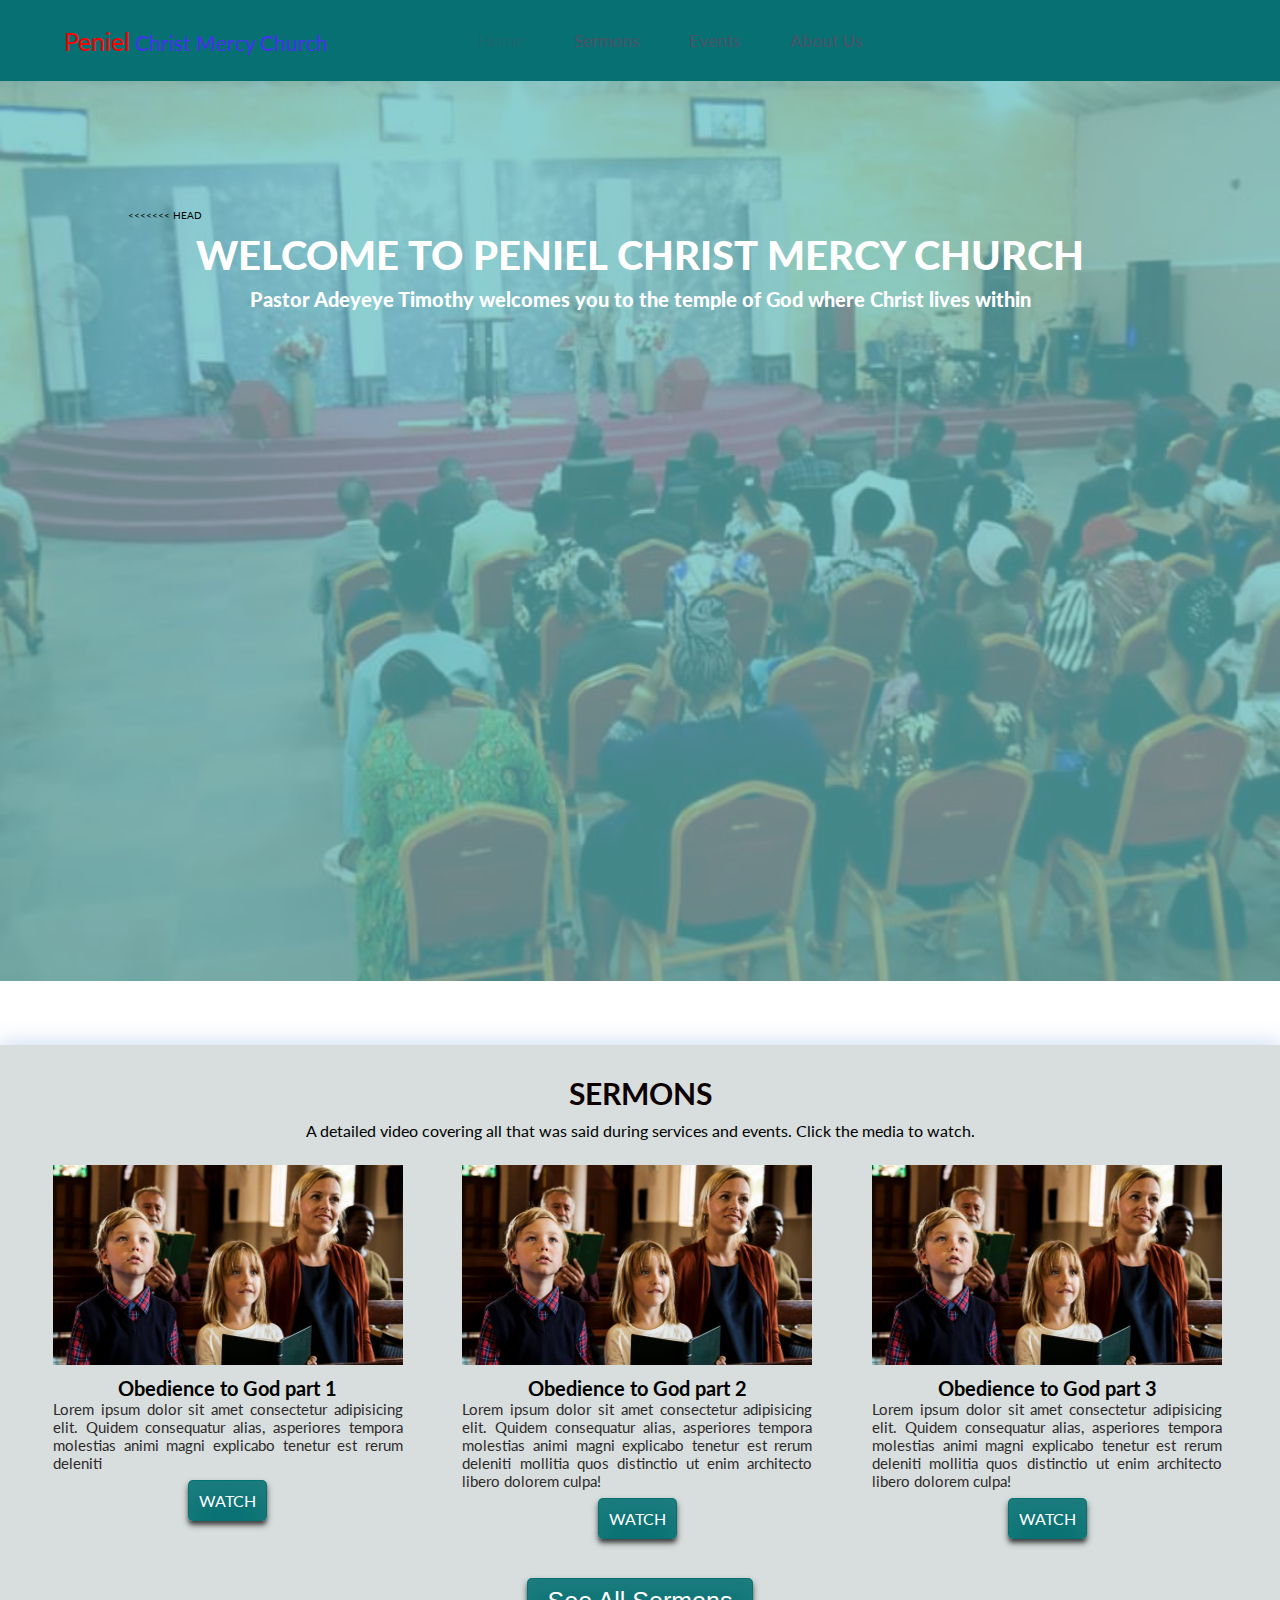
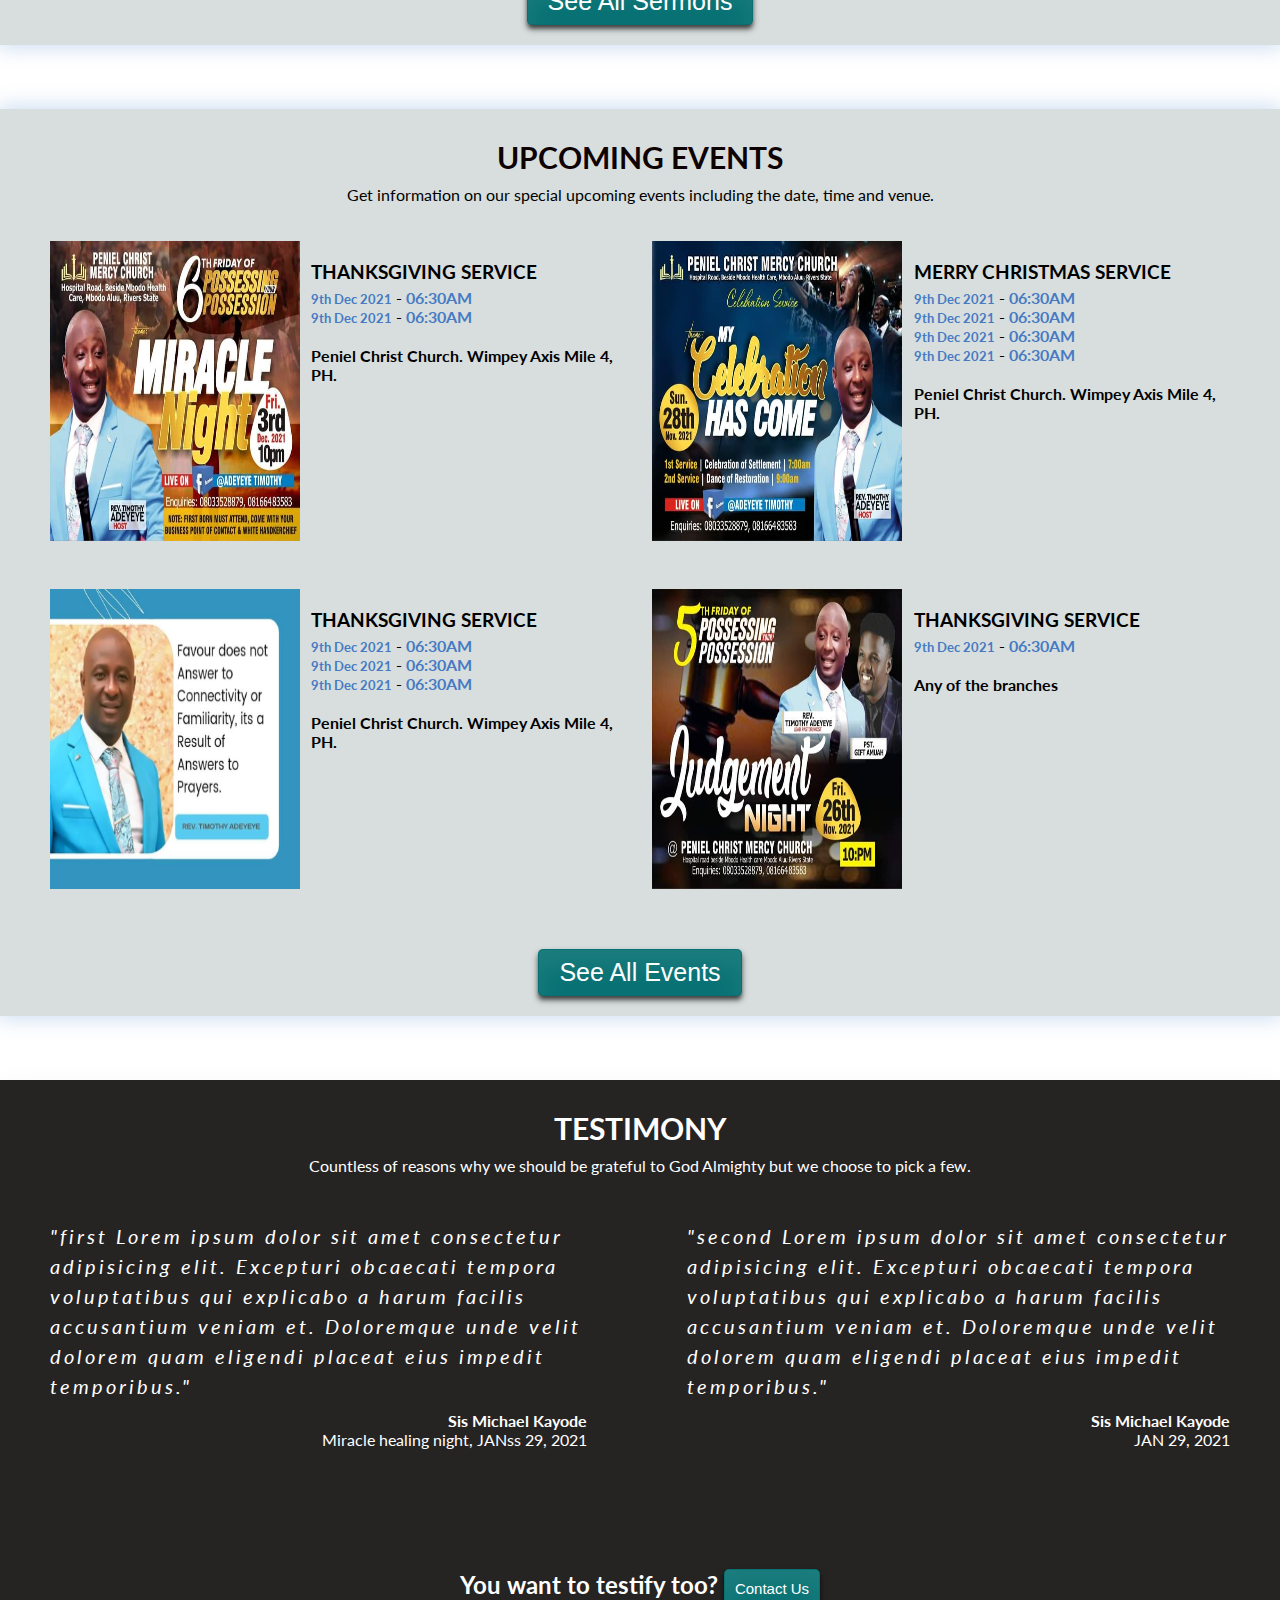
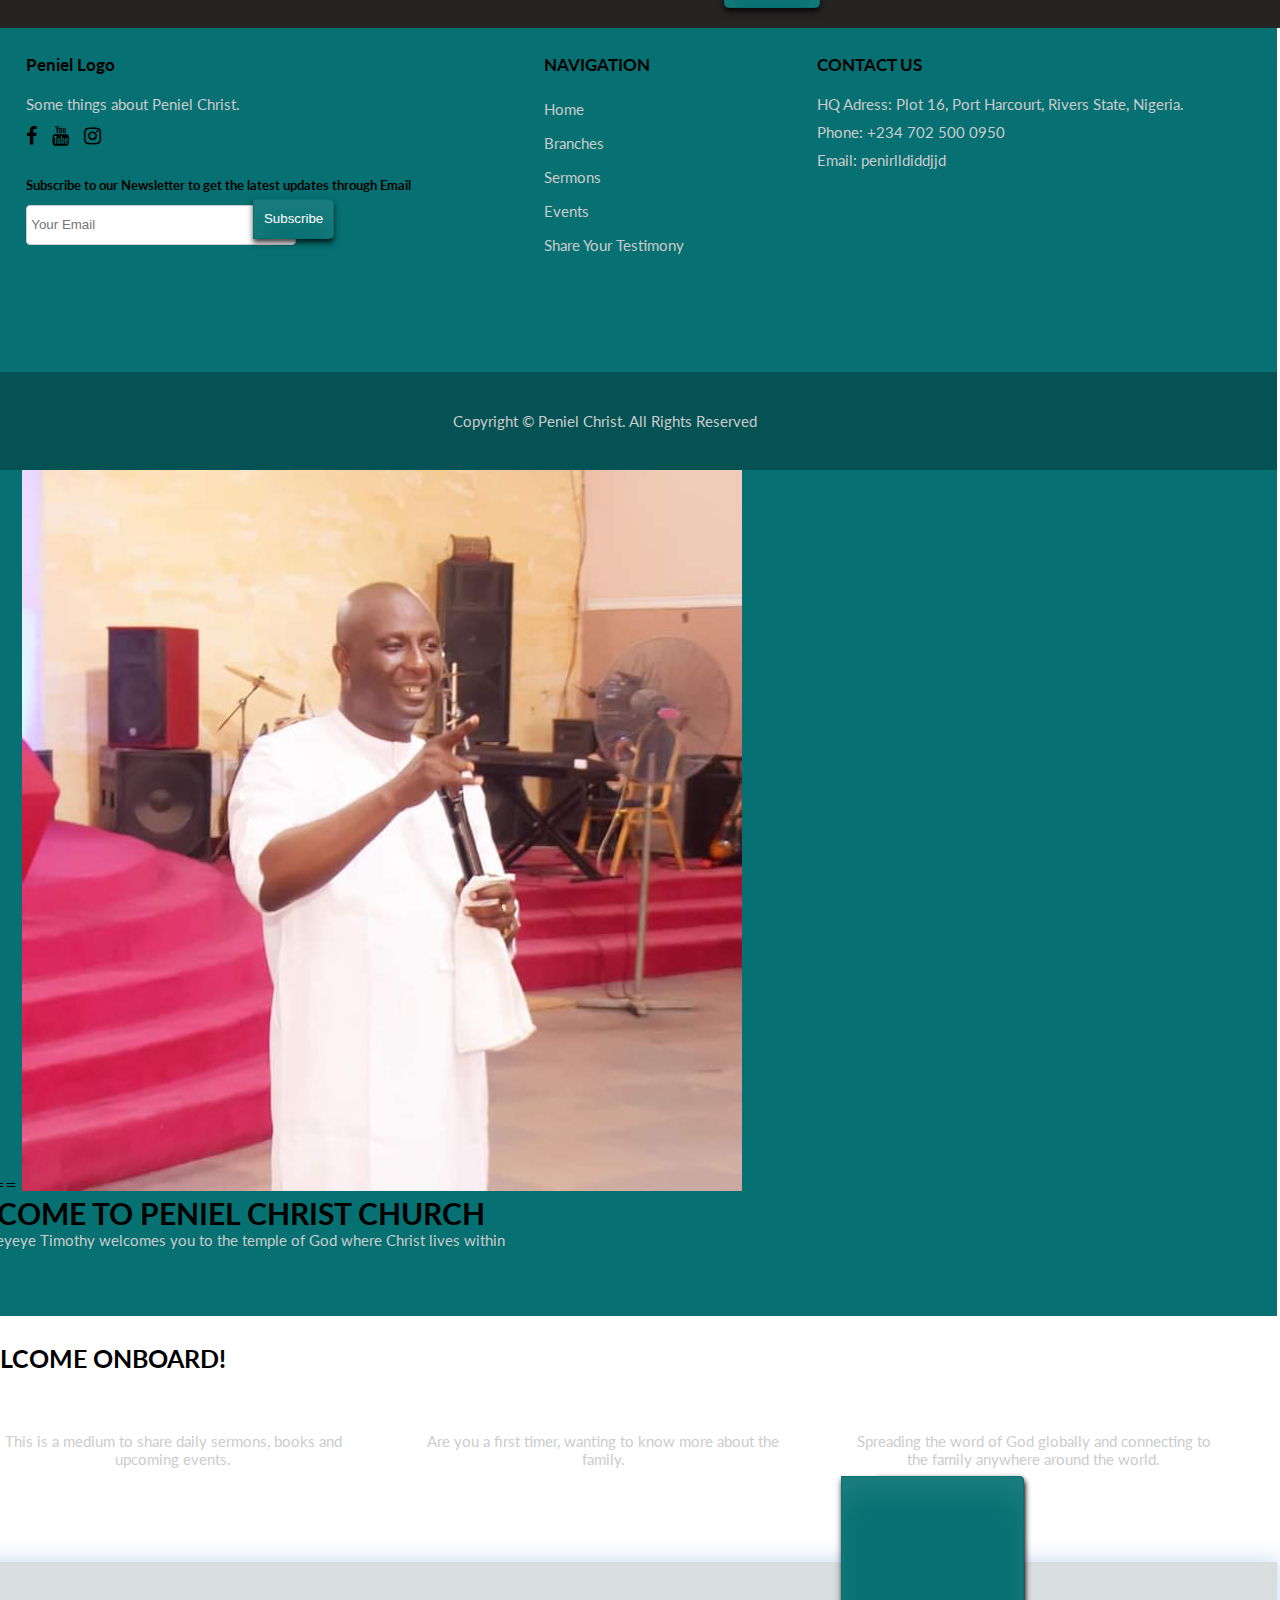
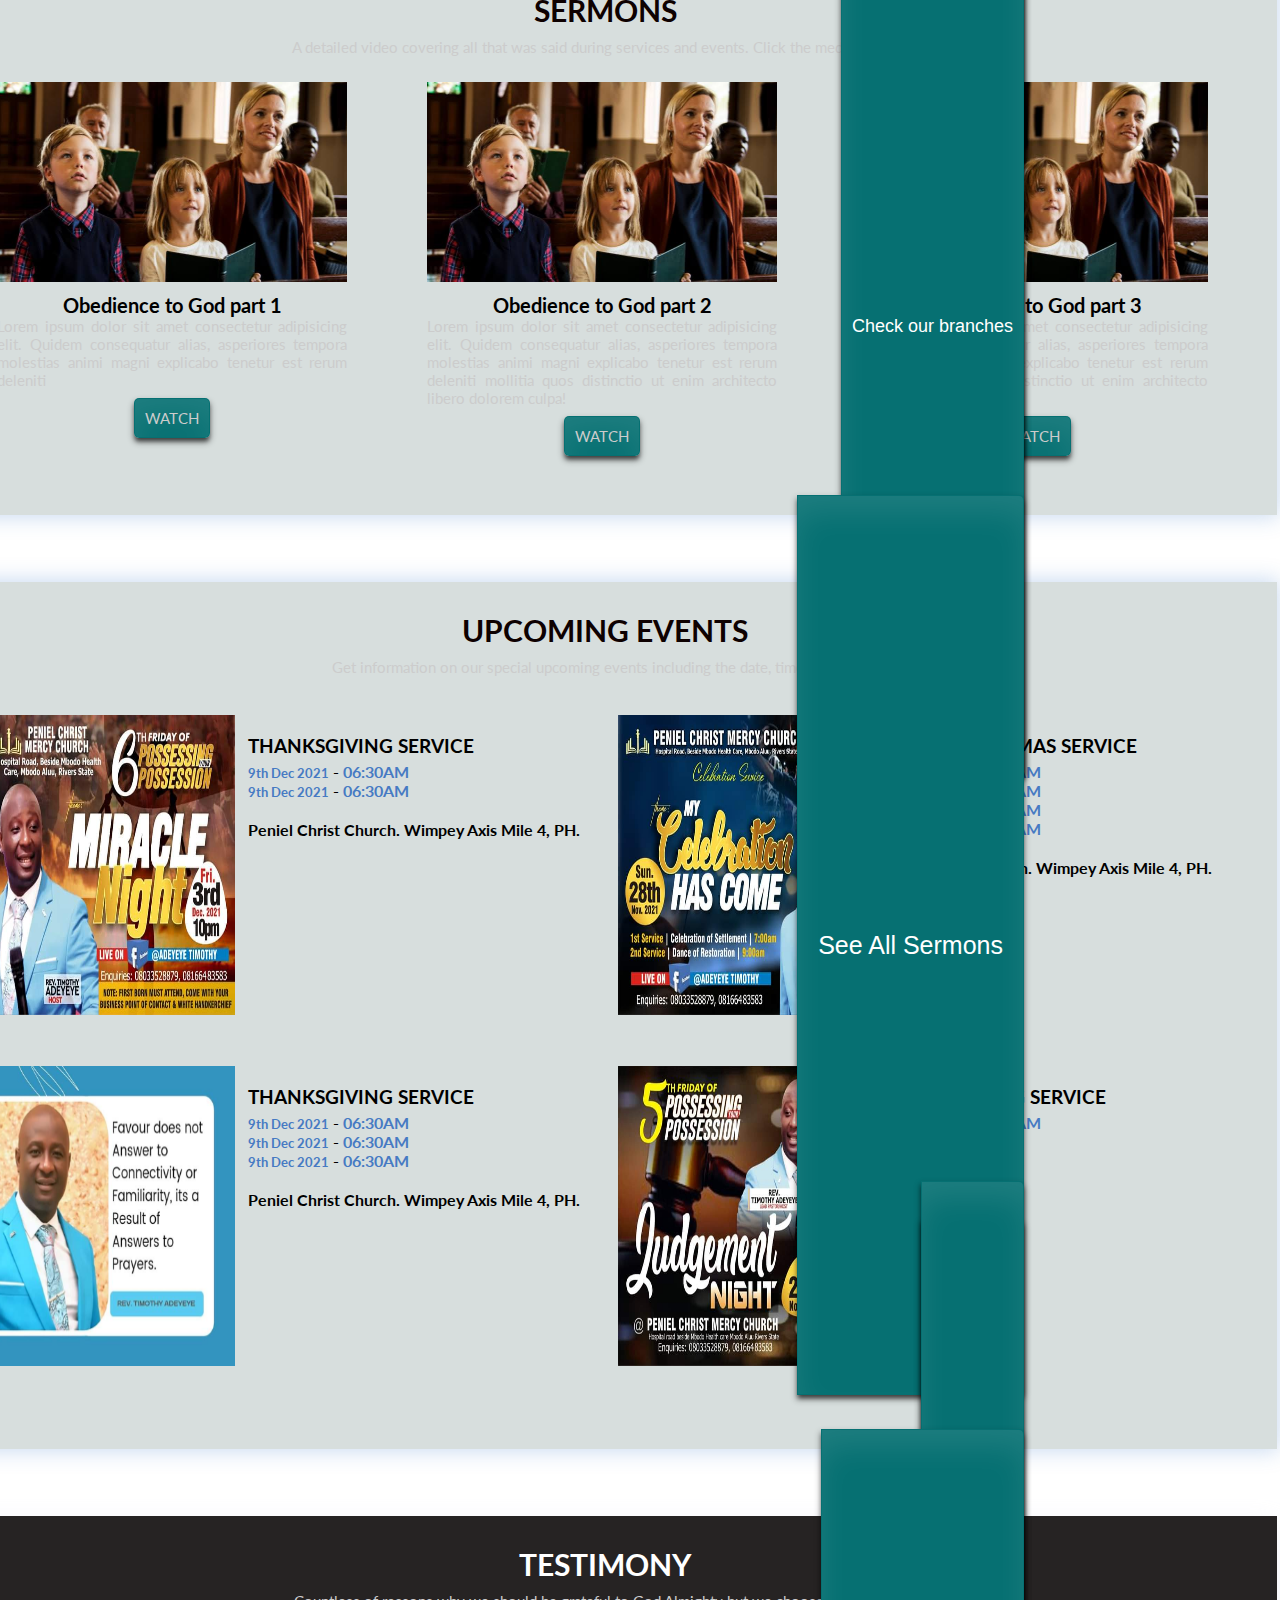
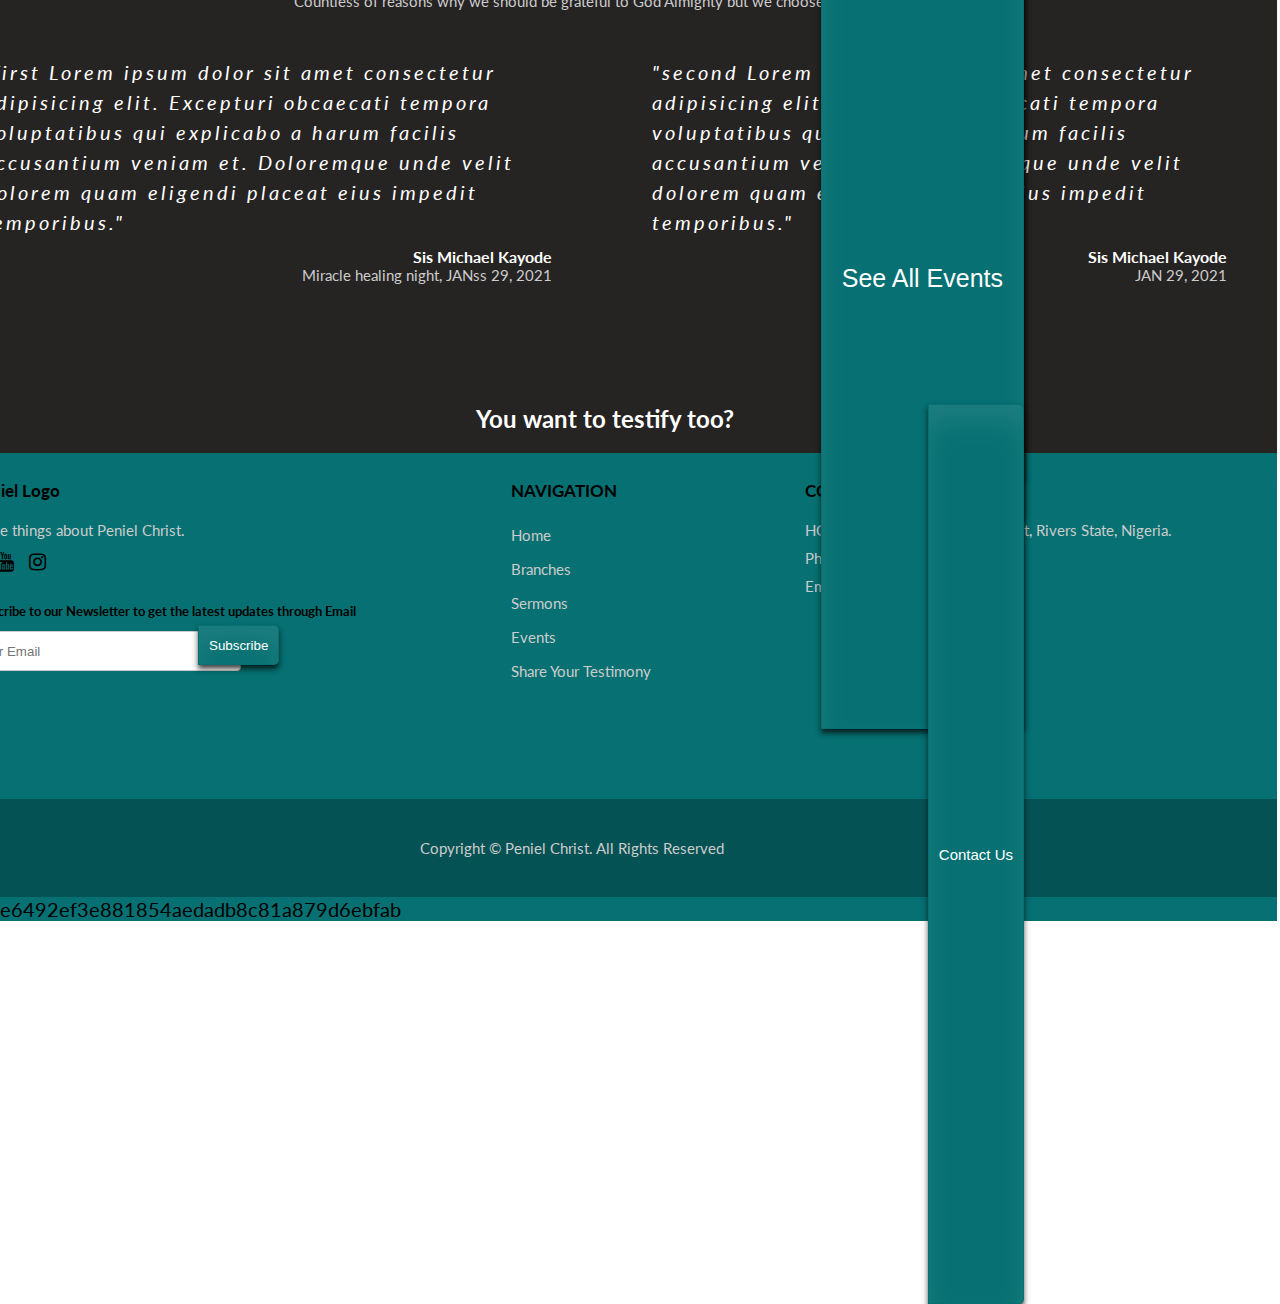
==== commit f1156e67: "Merge branch 'main' of https://github.com/kayodemichael/kayodemichael.github.io" ====
--- a/index.html
+++ b/index.html
@@ -46,6 +46,7 @@
             <img src="img/preach.jpg" alt="">
         </div>
         <div class="welcome-content">
+<<<<<<< HEAD
             <!-- <img src="img/pastor.jpg" alt=""> -->
             <div>
                 <h2>WELCOME TO PENIEL CHRIST MERCY CHURCH</h2>
@@ -321,6 +322,304 @@
             <div class="footer-copyright">
                 <p class="copyright text-muted">Copyright &copy; Peniel Christ. All Rights Reserved</p>
             </div>
+=======
+            <img src="img/pastor.jpg" alt="">
+            <div>
+                <h2>WELCOME TO PENIEL CHRIST CHURCH</h2>
+                <p>Pastor Adeyeye Timothy welcomes you to the temple of God where Christ lives within</p>
+            </div>
+        </div>
+    </section>
+      <div class="main">
+        <div class="intro">
+            <div>
+                <h2>WELCOME ONBOARD!</h2>
+                <div class="intro-flex">
+    
+                    <div>
+                        <p>This is a medium to share daily sermons, books and upcoming events.</p>
+                        <button>Check them out</button>
+                    </div>
+                    <div>
+                        <p>Are you a first timer, wanting to know more about the family.</p>
+                        <button>Get to know Us</button>
+                    </div>
+                    <div>
+                        <p>Spreading the word of God globally and connecting to the family anywhere around the world.</p>
+                        <button>Check our branches</button>
+                    </div>
+                    
+                </div>
+                
+            </div>
+          </div>
+            <div class="sermon">
+               <div class="title">
+                    <h2>SERMONS</h2>
+                    <p>A detailed video covering all that was said during services and events. Click the media to watch.</p>
+               </div>
+               <div class="box">
+                   <div class="card">
+                        <img src="img/image.jpeg" alt="">
+                        <h2>Obedience to God part 1</h2>
+                        <p> Lorem ipsum dolor sit amet consectetur
+                            adipisicing elit. Quidem consequatur alias,
+                            asperiores tempora molestias 
+                            animi magni
+                            explicabo tenetur est 
+                            rerum deleniti
+                        </p>
+                         <br>   
+                        <a href="sermon.html"  class="button">WATCH</a>
+                   </div>
+                   <div class="card">
+                        <img src="img/image.jpeg" alt="">
+                        <h2>Obedience to God part 2</h2>
+                        <p> Lorem ipsum dolor sit amet consectetur
+                            adipisicing elit. Quidem consequatur alias,
+                            asperiores tempora molestias 
+                            animi magni
+                            explicabo tenetur est 
+                            rerum deleniti
+                            mollitia quos distinctio ut enim 
+                            architecto libero dolorem culpa!</p>
+                            <br>
+                        <a href="sermon.html" class="button">WATCH</a>
+                    </div>
+                    <div class="card">
+                        <img src="img/image.jpeg" alt="">
+                        <h2>Obedience to God part 3</h2>
+                        <p> Lorem ipsum dolor sit amet consectetur
+                            adipisicing elit. Quidem consequatur alias,
+                            asperiores tempora molestias 
+                            animi magni
+                            explicabo tenetur est 
+                            rerum deleniti
+                            mollitia quos distinctio ut enim 
+                            architecto libero dolorem culpa!</p>
+                            <br>
+                        <a href="sermon.html" class="button">WATCH</a>
+                    </div>
+                </div>
+               <button class="btn-larg">See All Sermons</button>
+            </div>
+            <div class="events">
+                <div class="title">
+                    <h2>UPCOMING EVENTS</h2>
+                    <p>Get information on our special upcoming events including the date, time and venue.</p>
+               </div>
+               <div class="event-flex">
+                    <div class='event-div'>
+                        <img src="img/fyerss.jpg" alt="">
+                        <div class="event-detail">
+                            <h3>THANKSGIVING SERVICE</h3>
+                            <div  class="event-dateset">
+                                <div>
+                                    <small>9th Dec 2021</small> - <span>06:30AM</span>
+                                </div>
+                                <div>
+                                    <small>9th Dec 2021</small> - <span>06:30AM</span>
+                                </div>
+                                
+                            </div>
+                            <div class="event-branch">
+                                <h4>
+                                    Peniel Christ Church.  Wimpey Axis Mile 4, PH. 
+                                </h4>
+                            </div>
+                        </div>
+                    </div>
+                    <div class='event-div'>
+                        <img src="img/carousel_3.jpg" alt="">
+                        <div class="event-detail">
+                            <h3 class="event-h3">MERRY CHRISTMAS SERVICE</h3 class="event-h3">
+                            <div class="event-dateset">
+                                <div>
+                                    <small>9th Dec 2021</small> - <span>06:30AM</span>
+                                </div>
+                                <div>
+                                    <small>9th Dec 2021</small> - <span>06:30AM</span>
+                                </div>
+                                <div>
+                                    <small>9th Dec 2021</small> - <span>06:30AM</span>
+                                </div>
+                                <div>
+                                    <small>9th Dec 2021</small> - <span>06:30AM</span>
+                                </div>
+                            </div>
+                            <div class="event-branch">
+                                <h4>
+                                    Peniel Christ Church.  Wimpey Axis Mile 4, PH. 
+                                </h4>
+                            </div>
+                        </div>
+                    </div>
+                    <div class='event-div'>
+                        <img src="img/carousel_2.jpg" alt="">
+                        <div class="event-detail">
+                            <h3 class="event-h3">THANKSGIVING SERVICE</h3>
+                            <div class="event-dateset">
+                                <div>
+                                    <small>9th Dec 2021</small> - <span>06:30AM</span>
+                                </div>
+                                <div>
+                                    <small>9th Dec 2021</small> - <span>06:30AM</span>
+                                </div>
+                                <div>
+                                    <small>9th Dec 2021</small> - <span>06:30AM</span>
+                                </div>
+                            </div>
+                            <div class="event-branch">
+                                <h4>
+                                    Peniel Christ Church.  Wimpey Axis Mile 4, PH. 
+                                </h4>
+                            </div>
+                            <button class="btn">READ MORE</button>
+                        </div>
+                    </div>
+                    <div class='event-div'>
+                        <img src="img/carousel_1.jpg" alt="">
+                        <div class="event-detail">
+                            <h3 class="event-h3">THANKSGIVING SERVICE</h3>
+                            <div class="event-dateset">
+                                <div>
+                                    <small>9th Dec 2021</small> - <span>06:30AM</span>
+                                </div>
+                                
+                            </div>
+                            <div class="event-branch">
+                                <h4>
+                                    Any of the branches
+                                </h4>
+                            </div>
+                            <button>READ MORE</button>
+                        </div>
+                    </div>
+               </div>
+               <button class="btn-larg">See All Events</button>
+            </div>
+            <div class="testimony">
+                <div class="title">
+                    <h2>TESTIMONY</h2>
+                    <p>Countless of reasons why we should be grateful to God Almighty but we choose to pick a few.</p>
+               </div>
+               <div class="testi-slider">
+                    <div class="testi-flex">
+                        <div>
+                            <div class="testi-div">
+                                <h3 class="testi">
+                                    "first Lorem ipsum dolor sit amet consectetur adipisicing elit. Excepturi obcaecati tempora voluptatibus qui explicabo a harum facilis accusantium veniam et. Doloremque unde velit dolorem quam eligendi placeat eius impedit temporibus."
+                                </h3>
+                                <div class='detail'>
+                                    <h4 class="who">Sis Michael Kayode</h4>
+                                    <p>Miracle healing night, JANss 29, 2021</p>
+                                </div>                      
+                            </div>
+                            <div class="testi-div">
+                                <h3 class="testi">
+                                    "second Lorem ipsum dolor sit amet consectetur adipisicing elit. Excepturi obcaecati tempora voluptatibus qui explicabo a harum facilis accusantium veniam et. Doloremque unde velit dolorem quam eligendi placeat eius impedit temporibus."
+                                </h3>
+                                <div class='detail'>
+                                    <h4 class="who">Sis Michael Kayode</h4>
+                                    <p>JAN 29, 2021</p>
+                                </div>
+                            </div>
+                        </div>
+                        <div>
+                            <div class="testi-div">
+                                <h3 class="testi">
+                                    third ipsum dolor sit amet consectetur adipisicing elit. Excepturi obcaecati tempora voluptatibus qui explicabo a harum facilis accusantium veniam et. Doloremque unde velit dolorem quam eligendi placeat eius impedit temporibus.
+                                </h3>
+                                <div class='detail'>
+                                    <h4 class="who">Sis Michael Kayode</h4>
+                                    <p>JAN 29, 2021</p>
+                                </div>
+                            </div>
+                            <div class="testi-div">
+                                <h3 class="testi">
+                                    fourth Lorem ipsum dolor sit amet consectetur adipisicing elit. Excepturi obcaecati tempora voluptatibus qui explicabo a harum facilis accusantium veniam et. Doloremque unde velit dolorem quam eligendi placeat eius impedit temporibus.
+                                </h3>
+                                <div class='detail'>
+                                    <h4 class="who">Sis Michael Kayode</h4>
+                                    <p>JAN 29, 2021</p>
+                                </div>                      
+                            </div>
+                        </div>
+                        <div>
+                            <div class="testi-div">
+                                <h3 class="testi">
+                                    "fifth Lorem ipsum dolor sit amet consectetur adipisicing elit. Excepturi obcaecati tempora voluptatibus qui explicabo a harum facilis accusantium veniam et. Doloremque unde velit dolorem quam eligendi placeat eius impedit temporibus."
+                                </h3>
+                                <div class='detail'>
+                                    <h4 class="who">Sis Michael Kayode</h4>
+                                    <p>JAN 29, 2021</p>
+                                </div>                      
+                            </div>
+                            <div class="testi-div">
+                                <h3 class="testi">
+                                    sixth Lorem ipsum dolor sit amet consectetur adipisicing elit. Excepturi obcaecati tempora voluptatibus qui explicabo a harum facilis accusantium veniam et. Doloremque unde velit dolorem quam eligendi placeat eius impedit temporibus.
+                                </h3>
+                                <div class='detail'>
+                                    <h4 class="who">Sis Michael Kayode</h4>
+                                    <p>JAN wwwiw9, 2021</p>
+                                </div>                      
+                            </div>
+                        </div>
+                    </div>
+               </div>
+               <div>
+                    <h2>You want to testify too? <button>Contact Us</button></h2>                
+                </div>            
+            </div>
+        </div>
+      
+        <footer class="page-footer" id="footer">
+            <div class="">
+                <div class="footer-first-div">
+                    <div class="footer-summary">
+                        <h5>Peniel Logo</h5>
+                        <p>Some things about Peniel Christ.</p>
+                        <div class="footer-icons"> <i class="fa fa-facebook" aria-hidden="true"></i> <i class="fa fa-youtube" aria-hidden="true"></i> <i class="fa fa-instagram" aria-hidden="true"></i></div>
+                        <div class="footer-news">
+                            <h6>Subscribe to our Newsletter to get the latest updates through Email</h6>
+                        <div class="newsletter">
+                                <input type="text" placeholder="Your Email">
+                                <button>Subscribe</button>
+                            </div>
+                        </div>             
+                    </div>
+                    <div class="navigation">
+                        <h5 class="">NAVIGATION</h5>                
+                        <ul class="list-unstyled">
+                            <li><a href="#!">Home</a></li>
+                            <li><a href="#!">Branches</a></li>
+                            <li><a href="#!">Sermons</a></li>
+                            <li><a href="#!">Events</a></li>
+                            <li><a href="#!">Share Your Testimony</a></li>
+                        </ul>
+                    </div>        
+                         
+                    <div class="contact">    
+                        <h5 class="font-weight-bold text-uppercase mt-3 mb-4">CONTACT US</h5>        
+                        <ul class="list-unstyled">
+                            <li>
+                                <p>HQ Adress: Plot 16, Port Harcourt, Rivers State, Nigeria.</p>
+                            </li>
+                            <li>
+                                <p>Phone: +234 702 500 0950</p>
+                            </li>
+                            <li>
+                                <p>Email: penirlldiddjjd</p>
+                            </li>
+                        </ul>
+
+                    </div>
+                 </div>
+            </div>
+            <div class="footer-copyright">
+                <p class="copyright text-muted">Copyright &copy; Peniel Christ. All Rights Reserved</p>
+            </div>
+>>>>>>> c78ee6492ef3e881854aedadb8c81a879d6ebfab
         </footer>
     </div>
     
--- a/css/style.css
+++ b/css/style.css
@@ -54,7 +54,11 @@
 .navbar>ul li a{
     font-weight: 600;
     font-size: 1.7rem;
+<<<<<<< HEAD
     color: white;
+=======
+color: white;
+>>>>>>> c78ee6492ef3e881854aedadb8c81a879d6ebfab
 }
 .navbar>a{
     margin-right: 100px;
@@ -170,10 +174,16 @@
     box-shadow: 0 0 20px 2px rgba(40, 39, 39, 0.982);
 }
 .welcome-content div{
+<<<<<<< HEAD
     font-family: 'Gill Sans', 'Gill Sans MT', Calibri, 'Trebuchet MS', sans-serif;
     text-align: center;
     margin-top: 90px;
     color: black;
+=======
+    text-align: center;
+    margin-top: 10px;
+    color: white;
+>>>>>>> c78ee6492ef3e881854aedadb8c81a879d6ebfab
     /* background-color: rgb(255, 255, 255); */
     /* display: none; */
 }
@@ -407,21 +417,30 @@
 
 
 .page-footer{
+<<<<<<< HEAD
     margin-top: 90px;
     width: 105%;
     margin-left: -67px; 
+=======
+>>>>>>> c78ee6492ef3e881854aedadb8c81a879d6ebfab
     padding-top: 3%;
     padding-bottom: 0;
     background: rgb(6, 112, 114);
     font-size: 20px;
     color: #ccc
-    
+<<<<<<< HEAD
+    
+=======
+>>>>>>> c78ee6492ef3e881854aedadb8c81a879d6ebfab
     /* font-weight: normal; */
 
 }
 .page-footer h5{
     margin-bottom: 20px;
-    
+<<<<<<< HEAD
+    
+=======
+>>>>>>> c78ee6492ef3e881854aedadb8c81a879d6ebfab
 }
 .page-footer p, .page-footer a{
     font-size: 15px;
@@ -491,6 +510,7 @@
     cursor: pointer;
 }
 
+<<<<<<< HEAD
 /* SERMON PAGE */
 
 .sermons {
@@ -569,6 +589,27 @@
     color: cornflowerblue;
     margin-left: 430px;
 } 
+=======
+
+
+
+
+
+
+/* CONTACT US PAGE */
+
+.first{
+    margin-top: 10px;
+    width: 100%;
+}
+.find img{
+    align-items: center;
+    width: 80%;
+    height: 690px;
+    padding-left: 200px;
+    /* margin-left: 50px; */
+}
+>>>>>>> c78ee6492ef3e881854aedadb8c81a879d6ebfab
 
 .word{
     width: 100%;
@@ -582,7 +623,10 @@
     align-items: center;
     justify-content: center;
     margin-left: 400px;
+<<<<<<< HEAD
     font-family: -apple-system, BlinkMacSystemFont, 'Segoe UI', Roboto, Oxygen, Ubuntu, Cantarell, 'Open Sans', 'Helvetica Neue', sans-serif;
+=======
+>>>>>>> c78ee6492ef3e881854aedadb8c81a879d6ebfab
 }
 .word h4{
     text-align: center;
@@ -593,6 +637,7 @@
     
    
 }
+<<<<<<< HEAD
 .fcf-form-class {
     border: 2px solid black;
     width: 80%;
@@ -700,6 +745,73 @@
   /* FOR MOBILE PHONES */
 
 @media only screen and (max-width: 767px){
+=======
+
+/* .form-container{
+    
+}
+input[type=text], {
+    width: 100%;
+} */
+
+/* SERMON PAGE */
+
+.sub{
+    width: 100%;
+    margin-top: 60px;
+    padding-left: 30px;
+    
+}
+
+.front{
+    
+}
+
+.front h1{
+    margin-bottom: 20px;
+    justify-content: center;
+    align-items: center;
+    margin-left: 510px; 
+    font-size: 350%;
+    font-weight: 200;
+
+}
+.front h4{
+    font-weight: 500;
+    align-items: center;
+    justify-content: center;
+    margin-left: 150px;
+}
+
+.cervix{
+    margin-top: 50px;
+    align-items: center;
+    justify-content: center;
+   
+}
+.up{
+    border-bottom: 1px solid black;
+}
+.video{
+    margin-left: 400px;
+    padding-top: 50px;
+}
+
+.video video{
+    width: 50%;
+    height: 50%;
+}
+
+.words{
+    margin-left: 400px;
+}
+.words h1{
+    font-size: 200%;
+}
+
+
+@media only screen and (max-width: 1000px){
+>>>>>>> c78ee6492ef3e881854aedadb8c81a879d6ebfab
     .navbar{
         justify-content: space-between;
     }
@@ -758,10 +870,13 @@
         align-content: center;
         /* display: none; */
     }
+<<<<<<< HEAD
 
     .welcome-content div{
         margin-top: 160px;
     }
+=======
+>>>>>>> c78ee6492ef3e881854aedadb8c81a879d6ebfab
     .welcome-content img{
         margin: 0 auto;
         margin-top: 80px;
@@ -810,7 +925,12 @@
     font-size: 18px;
 }
 .title h2{
+<<<<<<< HEAD
     margin-bottom: 5px;
+=======
+    /* font-size: 1000; */
+    margin-bottom: 30px;
+>>>>>>> c78ee6492ef3e881854aedadb8c81a879d6ebfab
     text-align: left;
 
 }
@@ -971,6 +1091,12 @@
     margin-bottom: 10px;
 }
 
+<<<<<<< HEAD
+=======
+
+
+
+>>>>>>> c78ee6492ef3e881854aedadb8c81a879d6ebfab
 /* ABOUT US PAGE */
 
     .first{
@@ -1003,6 +1129,14 @@
     .word h4{
         text-align: center;
     }
+<<<<<<< HEAD
+=======
+    /* .contact-form{
+        width: 100%;
+        padding-left: 100px;
+        margin-right: 100%; */
+    }
+>>>>>>> c78ee6492ef3e881854aedadb8c81a879d6ebfab
     .about-us h1{
         font-size: xx-large;
         color: cornflowerblue;
@@ -1018,6 +1152,20 @@
         margin-left: 5%;
     }
 
+<<<<<<< HEAD
+=======
+    /* input[type=text], select, textarea{
+        width: 100%;
+        padding: 12px;
+        border: 1px solid #ccc;
+        border-radius: 4px;
+        box-sizing: border-box;
+        margin-top: 6px;
+        margin-bottom: 16px;
+        resize: vertical;
+      } */
+
+>>>>>>> c78ee6492ef3e881854aedadb8c81a879d6ebfab
       input[type=email], select, textarea {
         width: 100%;
         padding: 12px;
@@ -1029,6 +1177,7 @@
         resize: vertical;
       }
 
+<<<<<<< HEAD
 
     /* SERMON PAGE */
     
@@ -1078,6 +1227,84 @@
     }
 
 
+=======
+      
+      /* button[type=submit] {
+        background-color: #5DADE2;
+        color: white;
+        padding: 12px 20px;
+        border: none;
+        border-radius: 4px;
+      } */
+    /* .form-container{
+        width: 300x;
+        margin-right: 100px;
+    }
+    .form-container input:first-child{
+        display: inline-block;
+        width: 120%;
+        padding: 14px 130px 14px 15px;
+        border: 2px solid #f9004d;
+        outline: none;
+        border-radius: 30px;
+    } */
+ 
+
+    /* SERMON PAGE */
+    .sub{
+        width: 100%;
+        margin-top: 60px;
+        padding: 23px;
+
+    }
+    .front{
+        line-height: 1pc;
+        width: 80%;
+    }
+    .front h1{
+        line-height: 1.5;
+        margin-bottom: 20px;
+        margin-left: 100px;
+        /* margin-right: 600px; */
+        font-size: xx-large;
+        font-weight: 100;
+    
+    }
+    .front h4{
+        font-weight: 500;
+        margin-left: 70px;
+        font-size: 120%;
+        line-height: 25px;
+    }
+    .dot{
+        font-size: 150%;
+    }
+
+    .cervix {
+        margin-top: 70px;
+    }
+    .up {
+        border-bottom: 0.9px solid black;
+    }
+    .video{
+        width: 90%;
+        height: 80%;
+        margin-left: 50px;
+        /* padding-left: 22px; */
+    }
+    .video video{
+         width: 75%; 
+    }
+    .words {
+        padding: 30px;
+        margin-left: 50px;
+    }
+    .words h1{
+        font-size:x-large;
+        
+    }
+
+>>>>>>> c78ee6492ef3e881854aedadb8c81a879d6ebfab
     /* EVENTS PAGE */
     .event{
         width: 100%;
@@ -1102,6 +1329,7 @@
         margin-bottom: 20px;
     }
 
+<<<<<<< HEAD
     .page-footer {
         width: 100%;
         max-width: 100%;
@@ -1115,3 +1343,10 @@
     
 
   
+=======
+    
+
+  
+
+
+>>>>>>> c78ee6492ef3e881854aedadb8c81a879d6ebfab
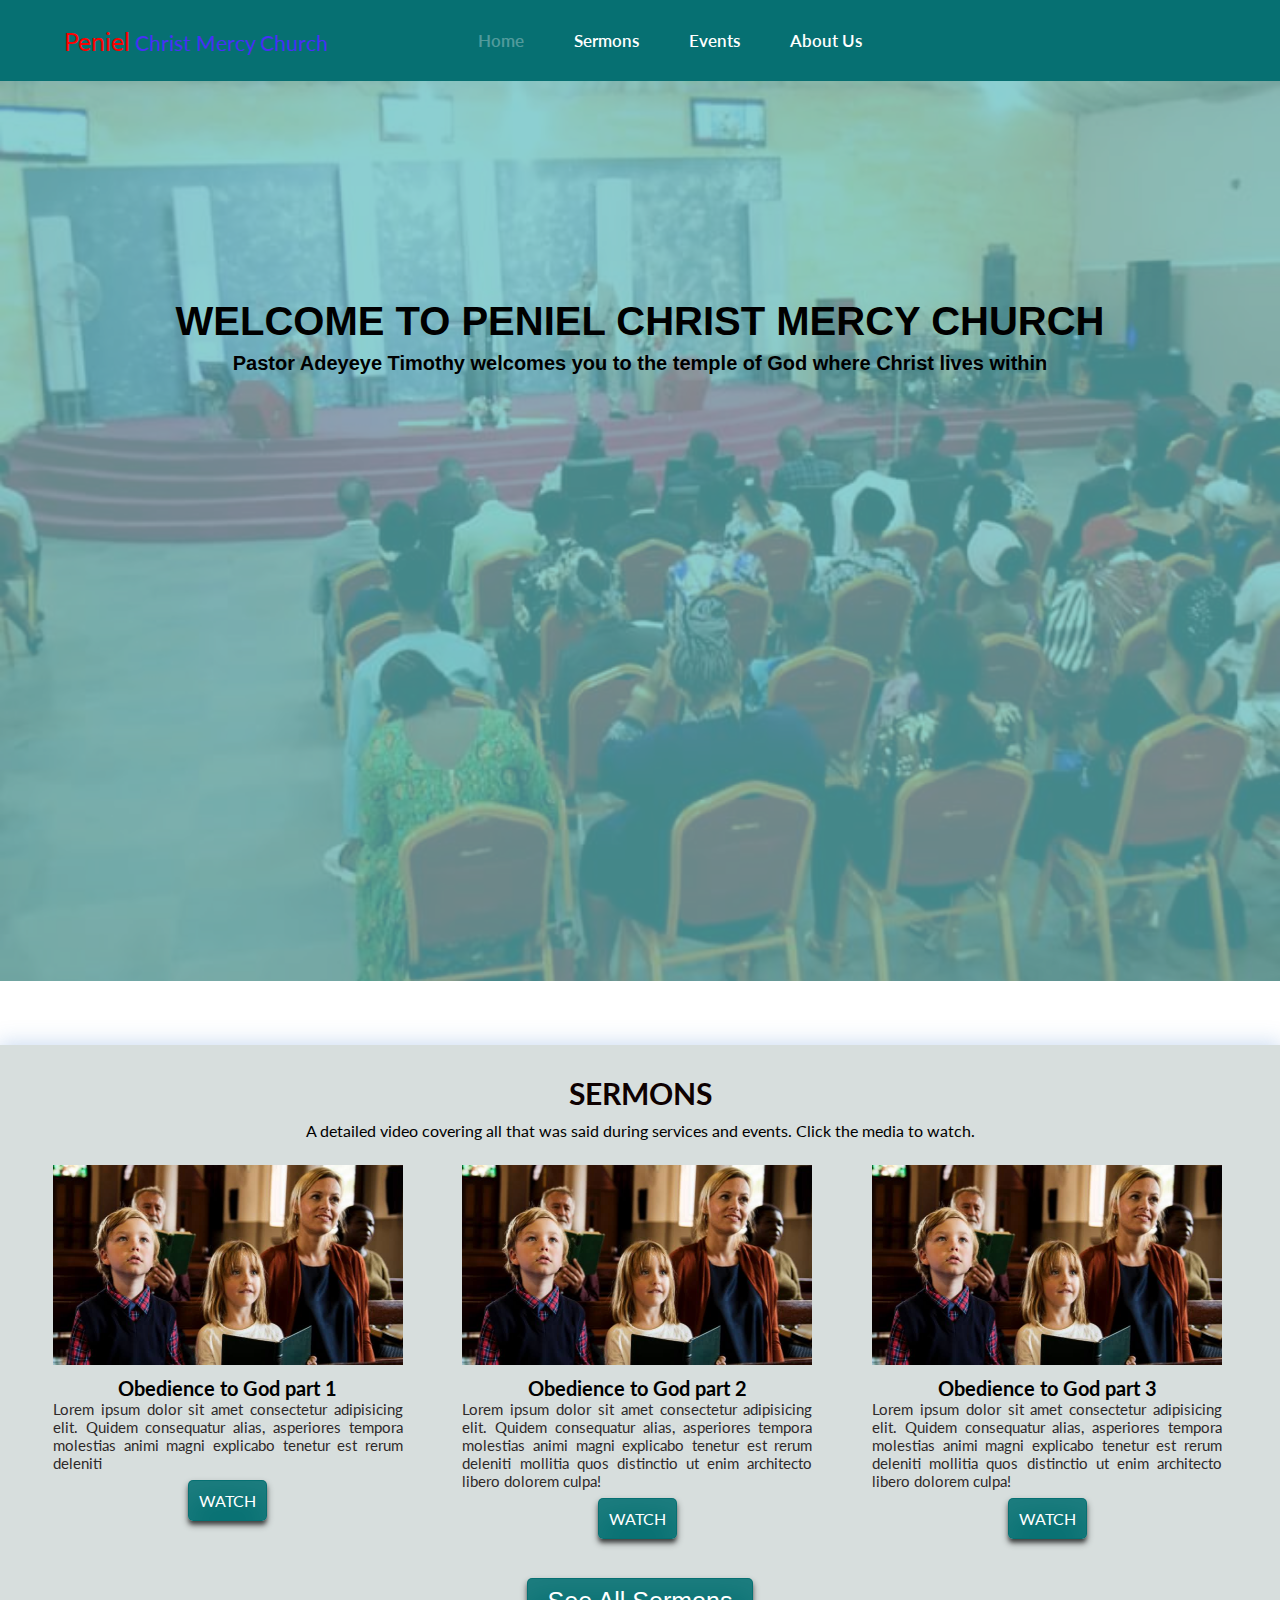
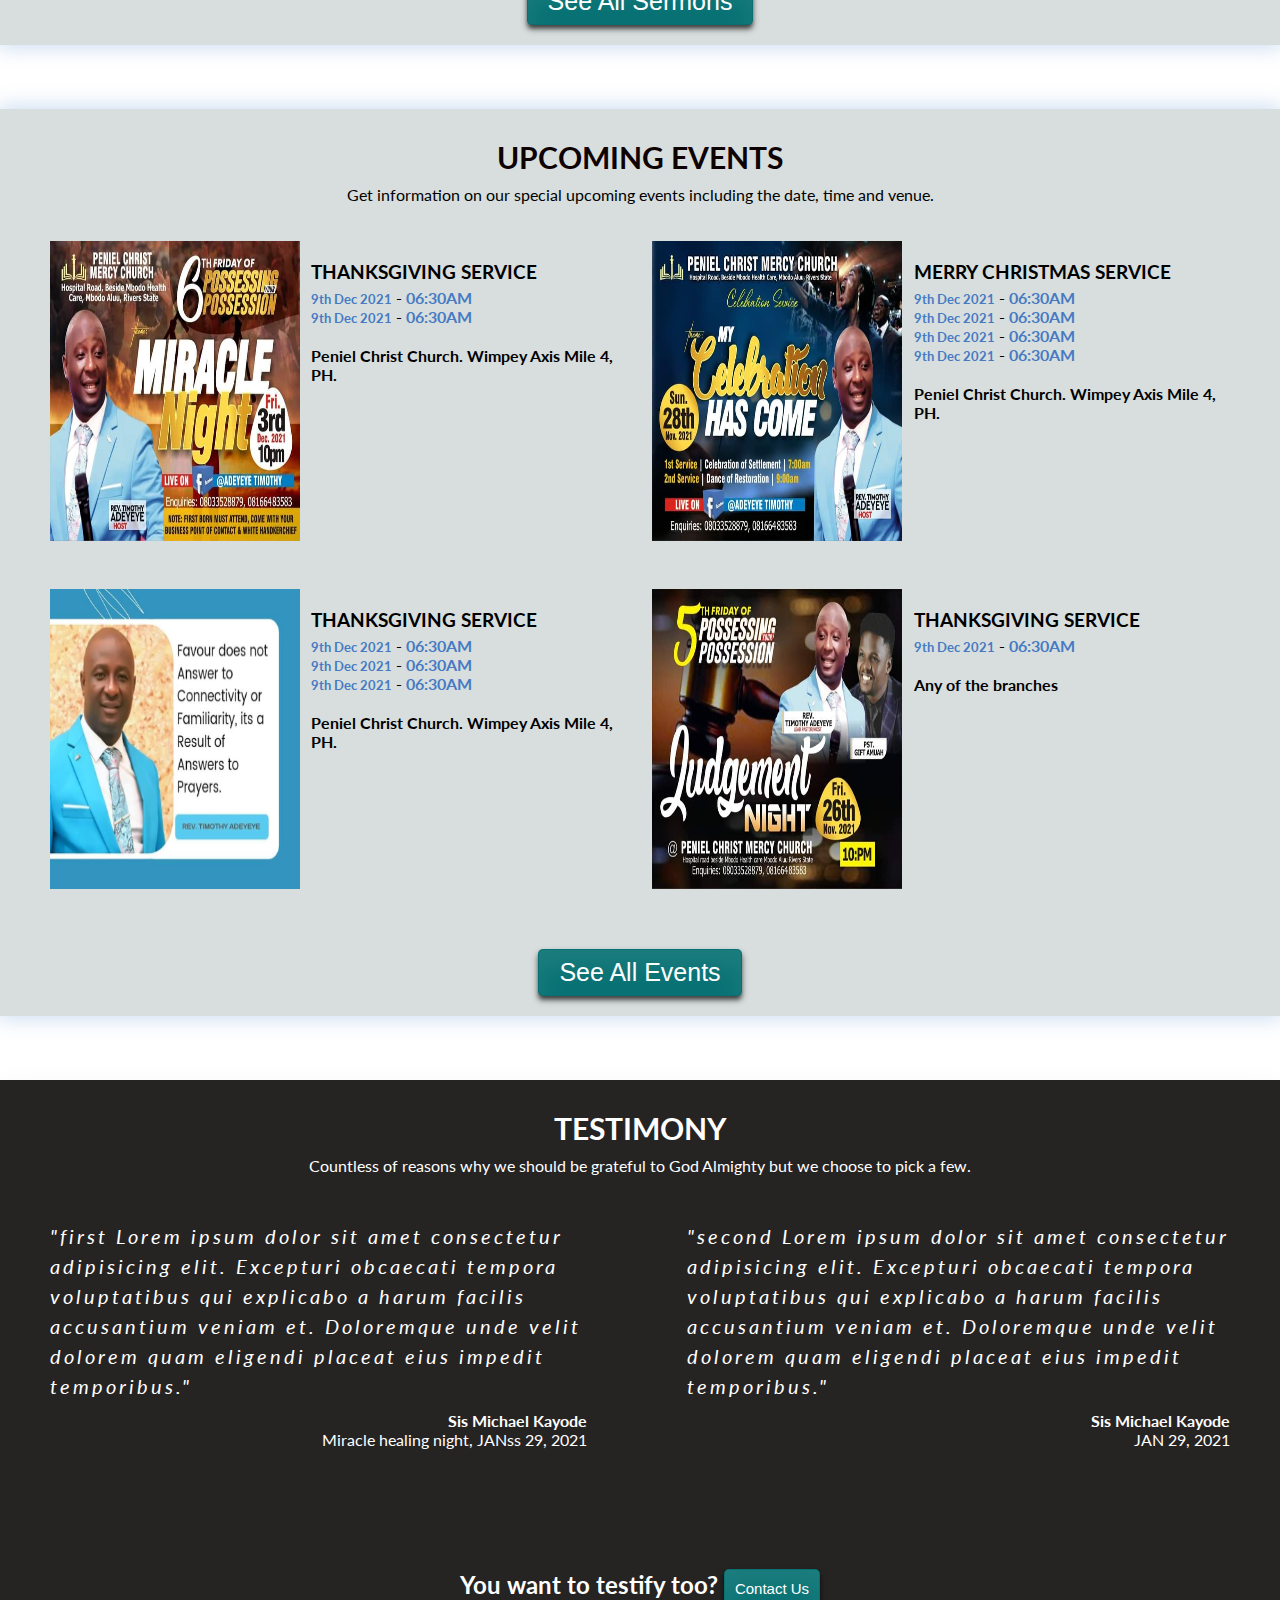
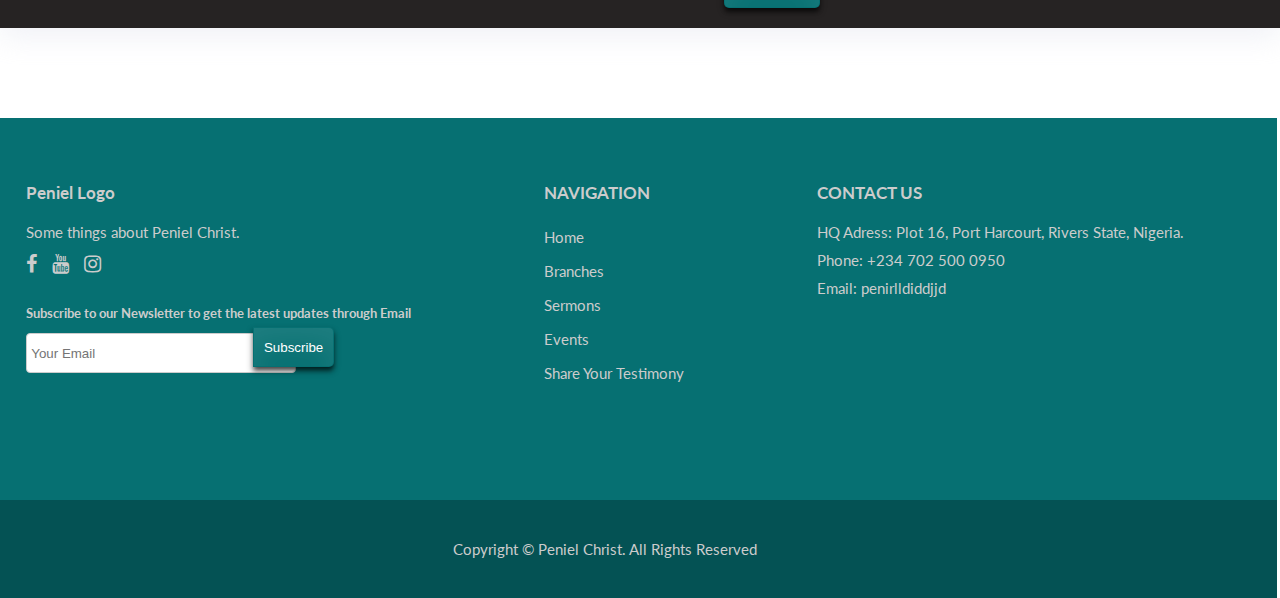
==== commit 862f4332: "my commit" ====
--- a/index.html
+++ b/index.html
@@ -46,7 +46,6 @@
             <img src="img/preach.jpg" alt="">
         </div>
         <div class="welcome-content">
-<<<<<<< HEAD
             <!-- <img src="img/pastor.jpg" alt=""> -->
             <div>
                 <h2>WELCOME TO PENIEL CHRIST MERCY CHURCH</h2>
@@ -322,304 +321,6 @@
             <div class="footer-copyright">
                 <p class="copyright text-muted">Copyright &copy; Peniel Christ. All Rights Reserved</p>
             </div>
-=======
-            <img src="img/pastor.jpg" alt="">
-            <div>
-                <h2>WELCOME TO PENIEL CHRIST CHURCH</h2>
-                <p>Pastor Adeyeye Timothy welcomes you to the temple of God where Christ lives within</p>
-            </div>
-        </div>
-    </section>
-      <div class="main">
-        <div class="intro">
-            <div>
-                <h2>WELCOME ONBOARD!</h2>
-                <div class="intro-flex">
-    
-                    <div>
-                        <p>This is a medium to share daily sermons, books and upcoming events.</p>
-                        <button>Check them out</button>
-                    </div>
-                    <div>
-                        <p>Are you a first timer, wanting to know more about the family.</p>
-                        <button>Get to know Us</button>
-                    </div>
-                    <div>
-                        <p>Spreading the word of God globally and connecting to the family anywhere around the world.</p>
-                        <button>Check our branches</button>
-                    </div>
-                    
-                </div>
-                
-            </div>
-          </div>
-            <div class="sermon">
-               <div class="title">
-                    <h2>SERMONS</h2>
-                    <p>A detailed video covering all that was said during services and events. Click the media to watch.</p>
-               </div>
-               <div class="box">
-                   <div class="card">
-                        <img src="img/image.jpeg" alt="">
-                        <h2>Obedience to God part 1</h2>
-                        <p> Lorem ipsum dolor sit amet consectetur
-                            adipisicing elit. Quidem consequatur alias,
-                            asperiores tempora molestias 
-                            animi magni
-                            explicabo tenetur est 
-                            rerum deleniti
-                        </p>
-                         <br>   
-                        <a href="sermon.html"  class="button">WATCH</a>
-                   </div>
-                   <div class="card">
-                        <img src="img/image.jpeg" alt="">
-                        <h2>Obedience to God part 2</h2>
-                        <p> Lorem ipsum dolor sit amet consectetur
-                            adipisicing elit. Quidem consequatur alias,
-                            asperiores tempora molestias 
-                            animi magni
-                            explicabo tenetur est 
-                            rerum deleniti
-                            mollitia quos distinctio ut enim 
-                            architecto libero dolorem culpa!</p>
-                            <br>
-                        <a href="sermon.html" class="button">WATCH</a>
-                    </div>
-                    <div class="card">
-                        <img src="img/image.jpeg" alt="">
-                        <h2>Obedience to God part 3</h2>
-                        <p> Lorem ipsum dolor sit amet consectetur
-                            adipisicing elit. Quidem consequatur alias,
-                            asperiores tempora molestias 
-                            animi magni
-                            explicabo tenetur est 
-                            rerum deleniti
-                            mollitia quos distinctio ut enim 
-                            architecto libero dolorem culpa!</p>
-                            <br>
-                        <a href="sermon.html" class="button">WATCH</a>
-                    </div>
-                </div>
-               <button class="btn-larg">See All Sermons</button>
-            </div>
-            <div class="events">
-                <div class="title">
-                    <h2>UPCOMING EVENTS</h2>
-                    <p>Get information on our special upcoming events including the date, time and venue.</p>
-               </div>
-               <div class="event-flex">
-                    <div class='event-div'>
-                        <img src="img/fyerss.jpg" alt="">
-                        <div class="event-detail">
-                            <h3>THANKSGIVING SERVICE</h3>
-                            <div  class="event-dateset">
-                                <div>
-                                    <small>9th Dec 2021</small> - <span>06:30AM</span>
-                                </div>
-                                <div>
-                                    <small>9th Dec 2021</small> - <span>06:30AM</span>
-                                </div>
-                                
-                            </div>
-                            <div class="event-branch">
-                                <h4>
-                                    Peniel Christ Church.  Wimpey Axis Mile 4, PH. 
-                                </h4>
-                            </div>
-                        </div>
-                    </div>
-                    <div class='event-div'>
-                        <img src="img/carousel_3.jpg" alt="">
-                        <div class="event-detail">
-                            <h3 class="event-h3">MERRY CHRISTMAS SERVICE</h3 class="event-h3">
-                            <div class="event-dateset">
-                                <div>
-                                    <small>9th Dec 2021</small> - <span>06:30AM</span>
-                                </div>
-                                <div>
-                                    <small>9th Dec 2021</small> - <span>06:30AM</span>
-                                </div>
-                                <div>
-                                    <small>9th Dec 2021</small> - <span>06:30AM</span>
-                                </div>
-                                <div>
-                                    <small>9th Dec 2021</small> - <span>06:30AM</span>
-                                </div>
-                            </div>
-                            <div class="event-branch">
-                                <h4>
-                                    Peniel Christ Church.  Wimpey Axis Mile 4, PH. 
-                                </h4>
-                            </div>
-                        </div>
-                    </div>
-                    <div class='event-div'>
-                        <img src="img/carousel_2.jpg" alt="">
-                        <div class="event-detail">
-                            <h3 class="event-h3">THANKSGIVING SERVICE</h3>
-                            <div class="event-dateset">
-                                <div>
-                                    <small>9th Dec 2021</small> - <span>06:30AM</span>
-                                </div>
-                                <div>
-                                    <small>9th Dec 2021</small> - <span>06:30AM</span>
-                                </div>
-                                <div>
-                                    <small>9th Dec 2021</small> - <span>06:30AM</span>
-                                </div>
-                            </div>
-                            <div class="event-branch">
-                                <h4>
-                                    Peniel Christ Church.  Wimpey Axis Mile 4, PH. 
-                                </h4>
-                            </div>
-                            <button class="btn">READ MORE</button>
-                        </div>
-                    </div>
-                    <div class='event-div'>
-                        <img src="img/carousel_1.jpg" alt="">
-                        <div class="event-detail">
-                            <h3 class="event-h3">THANKSGIVING SERVICE</h3>
-                            <div class="event-dateset">
-                                <div>
-                                    <small>9th Dec 2021</small> - <span>06:30AM</span>
-                                </div>
-                                
-                            </div>
-                            <div class="event-branch">
-                                <h4>
-                                    Any of the branches
-                                </h4>
-                            </div>
-                            <button>READ MORE</button>
-                        </div>
-                    </div>
-               </div>
-               <button class="btn-larg">See All Events</button>
-            </div>
-            <div class="testimony">
-                <div class="title">
-                    <h2>TESTIMONY</h2>
-                    <p>Countless of reasons why we should be grateful to God Almighty but we choose to pick a few.</p>
-               </div>
-               <div class="testi-slider">
-                    <div class="testi-flex">
-                        <div>
-                            <div class="testi-div">
-                                <h3 class="testi">
-                                    "first Lorem ipsum dolor sit amet consectetur adipisicing elit. Excepturi obcaecati tempora voluptatibus qui explicabo a harum facilis accusantium veniam et. Doloremque unde velit dolorem quam eligendi placeat eius impedit temporibus."
-                                </h3>
-                                <div class='detail'>
-                                    <h4 class="who">Sis Michael Kayode</h4>
-                                    <p>Miracle healing night, JANss 29, 2021</p>
-                                </div>                      
-                            </div>
-                            <div class="testi-div">
-                                <h3 class="testi">
-                                    "second Lorem ipsum dolor sit amet consectetur adipisicing elit. Excepturi obcaecati tempora voluptatibus qui explicabo a harum facilis accusantium veniam et. Doloremque unde velit dolorem quam eligendi placeat eius impedit temporibus."
-                                </h3>
-                                <div class='detail'>
-                                    <h4 class="who">Sis Michael Kayode</h4>
-                                    <p>JAN 29, 2021</p>
-                                </div>
-                            </div>
-                        </div>
-                        <div>
-                            <div class="testi-div">
-                                <h3 class="testi">
-                                    third ipsum dolor sit amet consectetur adipisicing elit. Excepturi obcaecati tempora voluptatibus qui explicabo a harum facilis accusantium veniam et. Doloremque unde velit dolorem quam eligendi placeat eius impedit temporibus.
-                                </h3>
-                                <div class='detail'>
-                                    <h4 class="who">Sis Michael Kayode</h4>
-                                    <p>JAN 29, 2021</p>
-                                </div>
-                            </div>
-                            <div class="testi-div">
-                                <h3 class="testi">
-                                    fourth Lorem ipsum dolor sit amet consectetur adipisicing elit. Excepturi obcaecati tempora voluptatibus qui explicabo a harum facilis accusantium veniam et. Doloremque unde velit dolorem quam eligendi placeat eius impedit temporibus.
-                                </h3>
-                                <div class='detail'>
-                                    <h4 class="who">Sis Michael Kayode</h4>
-                                    <p>JAN 29, 2021</p>
-                                </div>                      
-                            </div>
-                        </div>
-                        <div>
-                            <div class="testi-div">
-                                <h3 class="testi">
-                                    "fifth Lorem ipsum dolor sit amet consectetur adipisicing elit. Excepturi obcaecati tempora voluptatibus qui explicabo a harum facilis accusantium veniam et. Doloremque unde velit dolorem quam eligendi placeat eius impedit temporibus."
-                                </h3>
-                                <div class='detail'>
-                                    <h4 class="who">Sis Michael Kayode</h4>
-                                    <p>JAN 29, 2021</p>
-                                </div>                      
-                            </div>
-                            <div class="testi-div">
-                                <h3 class="testi">
-                                    sixth Lorem ipsum dolor sit amet consectetur adipisicing elit. Excepturi obcaecati tempora voluptatibus qui explicabo a harum facilis accusantium veniam et. Doloremque unde velit dolorem quam eligendi placeat eius impedit temporibus.
-                                </h3>
-                                <div class='detail'>
-                                    <h4 class="who">Sis Michael Kayode</h4>
-                                    <p>JAN wwwiw9, 2021</p>
-                                </div>                      
-                            </div>
-                        </div>
-                    </div>
-               </div>
-               <div>
-                    <h2>You want to testify too? <button>Contact Us</button></h2>                
-                </div>            
-            </div>
-        </div>
-      
-        <footer class="page-footer" id="footer">
-            <div class="">
-                <div class="footer-first-div">
-                    <div class="footer-summary">
-                        <h5>Peniel Logo</h5>
-                        <p>Some things about Peniel Christ.</p>
-                        <div class="footer-icons"> <i class="fa fa-facebook" aria-hidden="true"></i> <i class="fa fa-youtube" aria-hidden="true"></i> <i class="fa fa-instagram" aria-hidden="true"></i></div>
-                        <div class="footer-news">
-                            <h6>Subscribe to our Newsletter to get the latest updates through Email</h6>
-                        <div class="newsletter">
-                                <input type="text" placeholder="Your Email">
-                                <button>Subscribe</button>
-                            </div>
-                        </div>             
-                    </div>
-                    <div class="navigation">
-                        <h5 class="">NAVIGATION</h5>                
-                        <ul class="list-unstyled">
-                            <li><a href="#!">Home</a></li>
-                            <li><a href="#!">Branches</a></li>
-                            <li><a href="#!">Sermons</a></li>
-                            <li><a href="#!">Events</a></li>
-                            <li><a href="#!">Share Your Testimony</a></li>
-                        </ul>
-                    </div>        
-                         
-                    <div class="contact">    
-                        <h5 class="font-weight-bold text-uppercase mt-3 mb-4">CONTACT US</h5>        
-                        <ul class="list-unstyled">
-                            <li>
-                                <p>HQ Adress: Plot 16, Port Harcourt, Rivers State, Nigeria.</p>
-                            </li>
-                            <li>
-                                <p>Phone: +234 702 500 0950</p>
-                            </li>
-                            <li>
-                                <p>Email: penirlldiddjjd</p>
-                            </li>
-                        </ul>
-
-                    </div>
-                 </div>
-            </div>
-            <div class="footer-copyright">
-                <p class="copyright text-muted">Copyright &copy; Peniel Christ. All Rights Reserved</p>
-            </div>
->>>>>>> c78ee6492ef3e881854aedadb8c81a879d6ebfab
         </footer>
     </div>
     
--- a/css/style.css
+++ b/css/style.css
@@ -54,11 +54,7 @@
 .navbar>ul li a{
     font-weight: 600;
     font-size: 1.7rem;
-<<<<<<< HEAD
     color: white;
-=======
-color: white;
->>>>>>> c78ee6492ef3e881854aedadb8c81a879d6ebfab
 }
 .navbar>a{
     margin-right: 100px;
@@ -174,16 +170,10 @@
     box-shadow: 0 0 20px 2px rgba(40, 39, 39, 0.982);
 }
 .welcome-content div{
-<<<<<<< HEAD
     font-family: 'Gill Sans', 'Gill Sans MT', Calibri, 'Trebuchet MS', sans-serif;
     text-align: center;
     margin-top: 90px;
     color: black;
-=======
-    text-align: center;
-    margin-top: 10px;
-    color: white;
->>>>>>> c78ee6492ef3e881854aedadb8c81a879d6ebfab
     /* background-color: rgb(255, 255, 255); */
     /* display: none; */
 }
@@ -417,30 +407,21 @@
 
 
 .page-footer{
-<<<<<<< HEAD
     margin-top: 90px;
     width: 105%;
     margin-left: -67px; 
-=======
->>>>>>> c78ee6492ef3e881854aedadb8c81a879d6ebfab
     padding-top: 3%;
     padding-bottom: 0;
     background: rgb(6, 112, 114);
     font-size: 20px;
     color: #ccc
-<<<<<<< HEAD
-    
-=======
->>>>>>> c78ee6492ef3e881854aedadb8c81a879d6ebfab
+    
     /* font-weight: normal; */
 
 }
 .page-footer h5{
     margin-bottom: 20px;
-<<<<<<< HEAD
-    
-=======
->>>>>>> c78ee6492ef3e881854aedadb8c81a879d6ebfab
+    
 }
 .page-footer p, .page-footer a{
     font-size: 15px;
@@ -510,7 +491,6 @@
     cursor: pointer;
 }
 
-<<<<<<< HEAD
 /* SERMON PAGE */
 
 .sermons {
@@ -589,27 +569,6 @@
     color: cornflowerblue;
     margin-left: 430px;
 } 
-=======
-
-
-
-
-
-
-/* CONTACT US PAGE */
-
-.first{
-    margin-top: 10px;
-    width: 100%;
-}
-.find img{
-    align-items: center;
-    width: 80%;
-    height: 690px;
-    padding-left: 200px;
-    /* margin-left: 50px; */
-}
->>>>>>> c78ee6492ef3e881854aedadb8c81a879d6ebfab
 
 .word{
     width: 100%;
@@ -623,10 +582,7 @@
     align-items: center;
     justify-content: center;
     margin-left: 400px;
-<<<<<<< HEAD
     font-family: -apple-system, BlinkMacSystemFont, 'Segoe UI', Roboto, Oxygen, Ubuntu, Cantarell, 'Open Sans', 'Helvetica Neue', sans-serif;
-=======
->>>>>>> c78ee6492ef3e881854aedadb8c81a879d6ebfab
 }
 .word h4{
     text-align: center;
@@ -637,7 +593,6 @@
     
    
 }
-<<<<<<< HEAD
 .fcf-form-class {
     border: 2px solid black;
     width: 80%;
@@ -745,73 +700,6 @@
   /* FOR MOBILE PHONES */
 
 @media only screen and (max-width: 767px){
-=======
-
-/* .form-container{
-    
-}
-input[type=text], {
-    width: 100%;
-} */
-
-/* SERMON PAGE */
-
-.sub{
-    width: 100%;
-    margin-top: 60px;
-    padding-left: 30px;
-    
-}
-
-.front{
-    
-}
-
-.front h1{
-    margin-bottom: 20px;
-    justify-content: center;
-    align-items: center;
-    margin-left: 510px; 
-    font-size: 350%;
-    font-weight: 200;
-
-}
-.front h4{
-    font-weight: 500;
-    align-items: center;
-    justify-content: center;
-    margin-left: 150px;
-}
-
-.cervix{
-    margin-top: 50px;
-    align-items: center;
-    justify-content: center;
-   
-}
-.up{
-    border-bottom: 1px solid black;
-}
-.video{
-    margin-left: 400px;
-    padding-top: 50px;
-}
-
-.video video{
-    width: 50%;
-    height: 50%;
-}
-
-.words{
-    margin-left: 400px;
-}
-.words h1{
-    font-size: 200%;
-}
-
-
-@media only screen and (max-width: 1000px){
->>>>>>> c78ee6492ef3e881854aedadb8c81a879d6ebfab
     .navbar{
         justify-content: space-between;
     }
@@ -870,13 +758,10 @@
         align-content: center;
         /* display: none; */
     }
-<<<<<<< HEAD
 
     .welcome-content div{
         margin-top: 160px;
     }
-=======
->>>>>>> c78ee6492ef3e881854aedadb8c81a879d6ebfab
     .welcome-content img{
         margin: 0 auto;
         margin-top: 80px;
@@ -925,12 +810,7 @@
     font-size: 18px;
 }
 .title h2{
-<<<<<<< HEAD
     margin-bottom: 5px;
-=======
-    /* font-size: 1000; */
-    margin-bottom: 30px;
->>>>>>> c78ee6492ef3e881854aedadb8c81a879d6ebfab
     text-align: left;
 
 }
@@ -1091,12 +971,6 @@
     margin-bottom: 10px;
 }
 
-<<<<<<< HEAD
-=======
-
-
-
->>>>>>> c78ee6492ef3e881854aedadb8c81a879d6ebfab
 /* ABOUT US PAGE */
 
     .first{
@@ -1129,14 +1003,6 @@
     .word h4{
         text-align: center;
     }
-<<<<<<< HEAD
-=======
-    /* .contact-form{
-        width: 100%;
-        padding-left: 100px;
-        margin-right: 100%; */
-    }
->>>>>>> c78ee6492ef3e881854aedadb8c81a879d6ebfab
     .about-us h1{
         font-size: xx-large;
         color: cornflowerblue;
@@ -1152,20 +1018,6 @@
         margin-left: 5%;
     }
 
-<<<<<<< HEAD
-=======
-    /* input[type=text], select, textarea{
-        width: 100%;
-        padding: 12px;
-        border: 1px solid #ccc;
-        border-radius: 4px;
-        box-sizing: border-box;
-        margin-top: 6px;
-        margin-bottom: 16px;
-        resize: vertical;
-      } */
-
->>>>>>> c78ee6492ef3e881854aedadb8c81a879d6ebfab
       input[type=email], select, textarea {
         width: 100%;
         padding: 12px;
@@ -1177,7 +1029,6 @@
         resize: vertical;
       }
 
-<<<<<<< HEAD
 
     /* SERMON PAGE */
     
@@ -1227,84 +1078,6 @@
     }
 
 
-=======
-      
-      /* button[type=submit] {
-        background-color: #5DADE2;
-        color: white;
-        padding: 12px 20px;
-        border: none;
-        border-radius: 4px;
-      } */
-    /* .form-container{
-        width: 300x;
-        margin-right: 100px;
-    }
-    .form-container input:first-child{
-        display: inline-block;
-        width: 120%;
-        padding: 14px 130px 14px 15px;
-        border: 2px solid #f9004d;
-        outline: none;
-        border-radius: 30px;
-    } */
- 
-
-    /* SERMON PAGE */
-    .sub{
-        width: 100%;
-        margin-top: 60px;
-        padding: 23px;
-
-    }
-    .front{
-        line-height: 1pc;
-        width: 80%;
-    }
-    .front h1{
-        line-height: 1.5;
-        margin-bottom: 20px;
-        margin-left: 100px;
-        /* margin-right: 600px; */
-        font-size: xx-large;
-        font-weight: 100;
-    
-    }
-    .front h4{
-        font-weight: 500;
-        margin-left: 70px;
-        font-size: 120%;
-        line-height: 25px;
-    }
-    .dot{
-        font-size: 150%;
-    }
-
-    .cervix {
-        margin-top: 70px;
-    }
-    .up {
-        border-bottom: 0.9px solid black;
-    }
-    .video{
-        width: 90%;
-        height: 80%;
-        margin-left: 50px;
-        /* padding-left: 22px; */
-    }
-    .video video{
-         width: 75%; 
-    }
-    .words {
-        padding: 30px;
-        margin-left: 50px;
-    }
-    .words h1{
-        font-size:x-large;
-        
-    }
-
->>>>>>> c78ee6492ef3e881854aedadb8c81a879d6ebfab
     /* EVENTS PAGE */
     .event{
         width: 100%;
@@ -1329,7 +1102,6 @@
         margin-bottom: 20px;
     }
 
-<<<<<<< HEAD
     .page-footer {
         width: 100%;
         max-width: 100%;
@@ -1343,10 +1115,3 @@
     
 
   
-=======
-    
-
-  
-
-
->>>>>>> c78ee6492ef3e881854aedadb8c81a879d6ebfab
